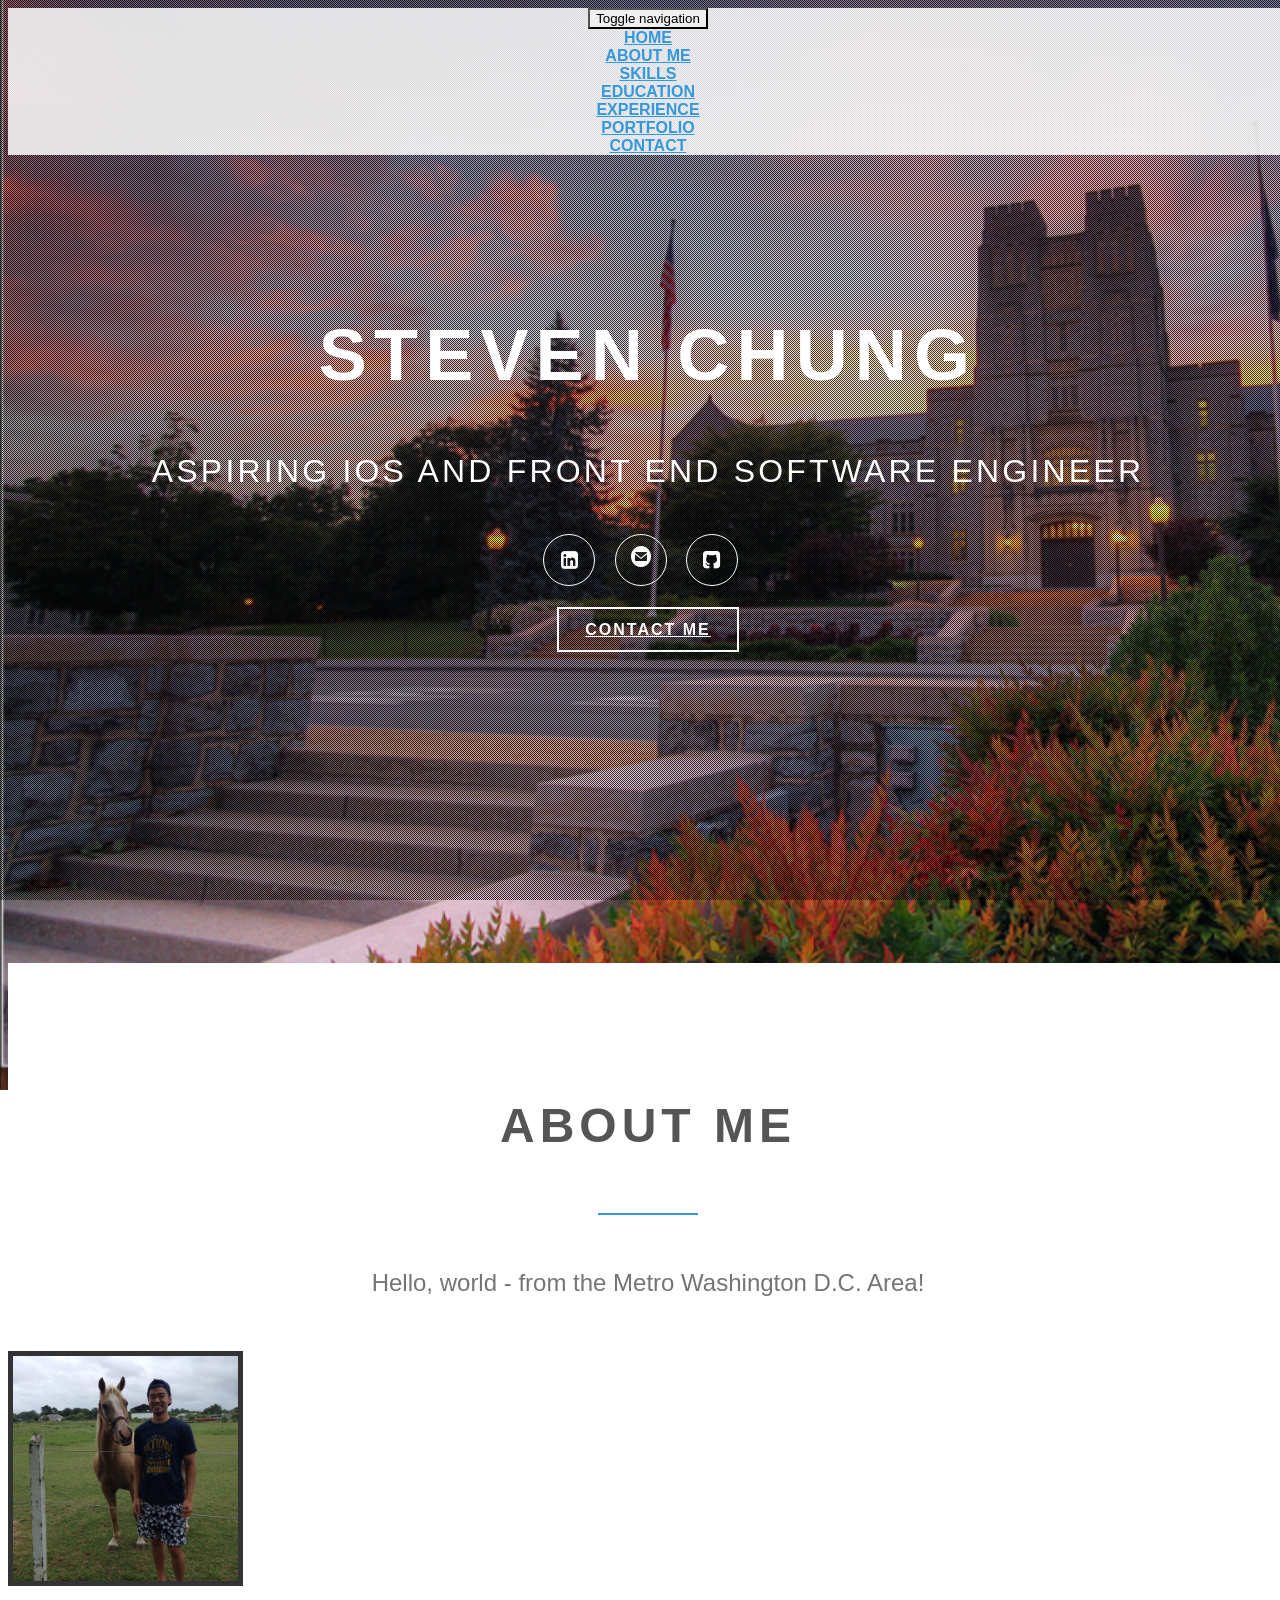
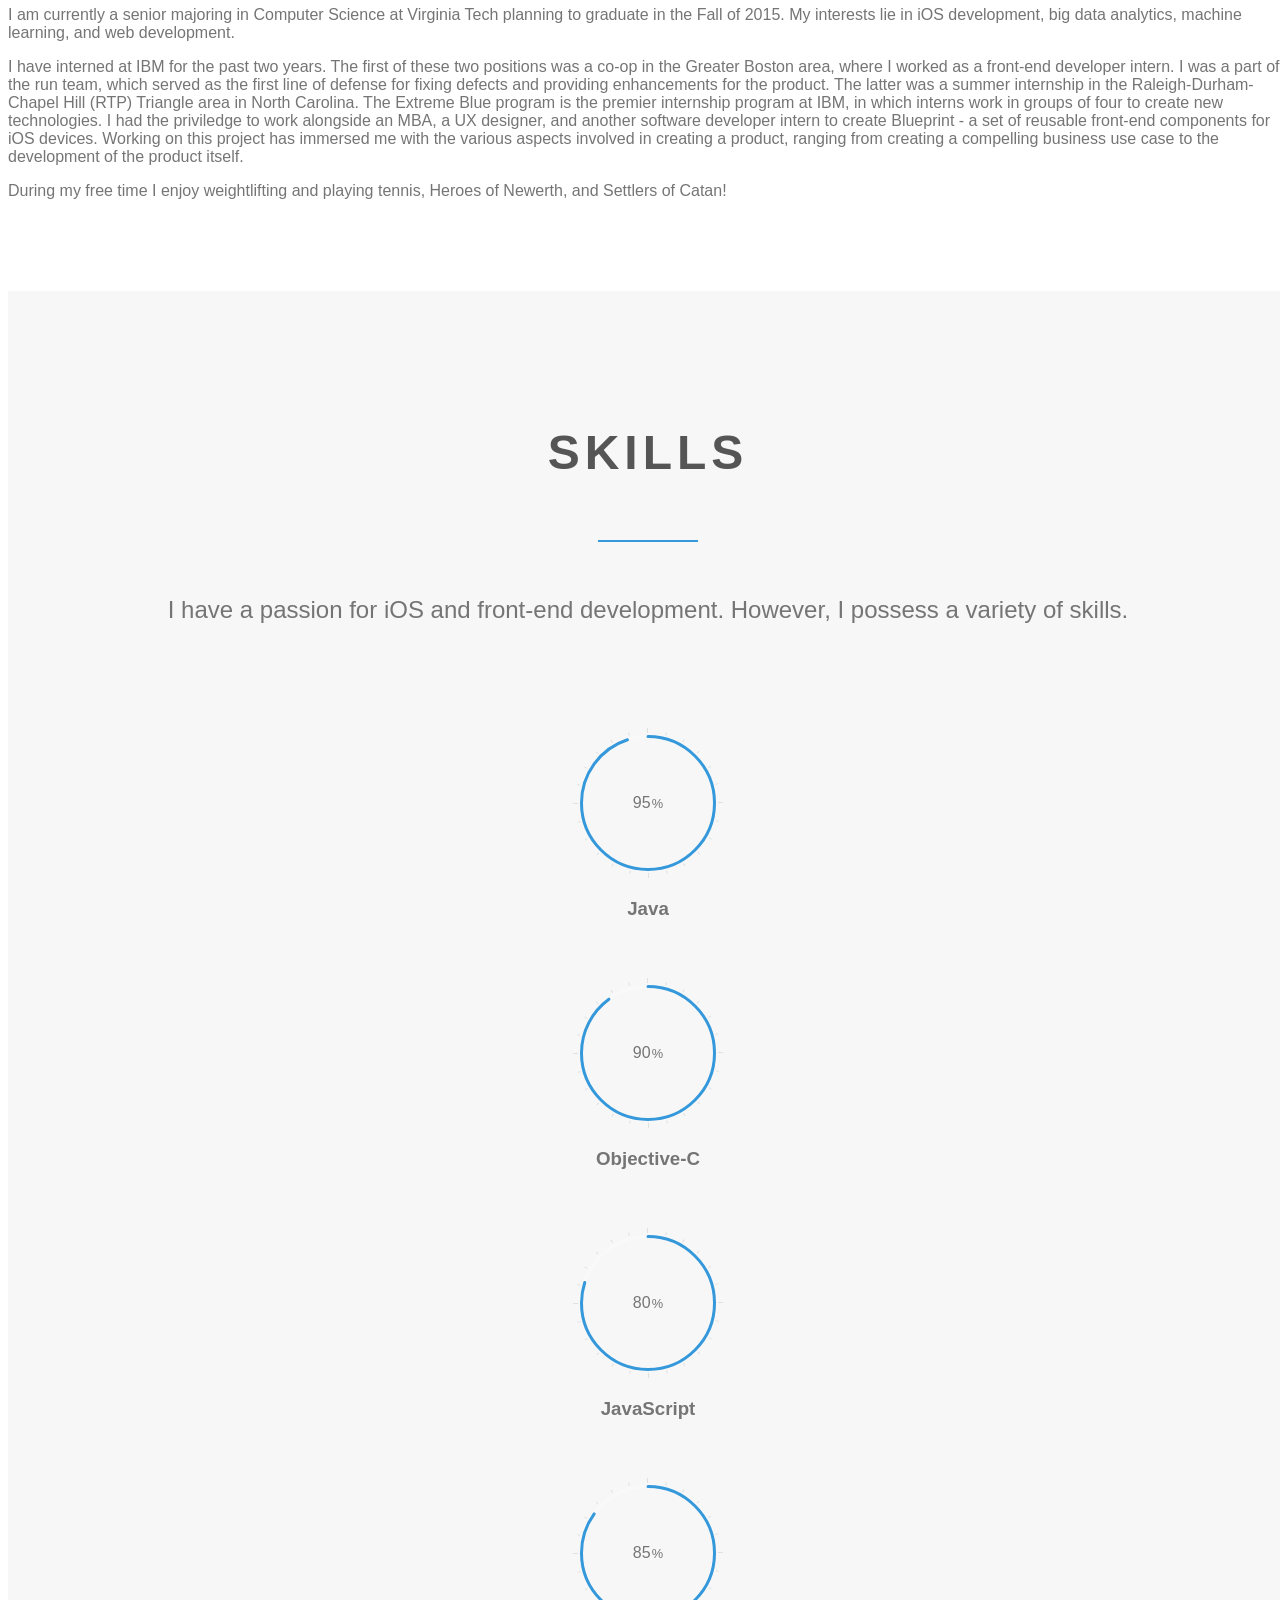
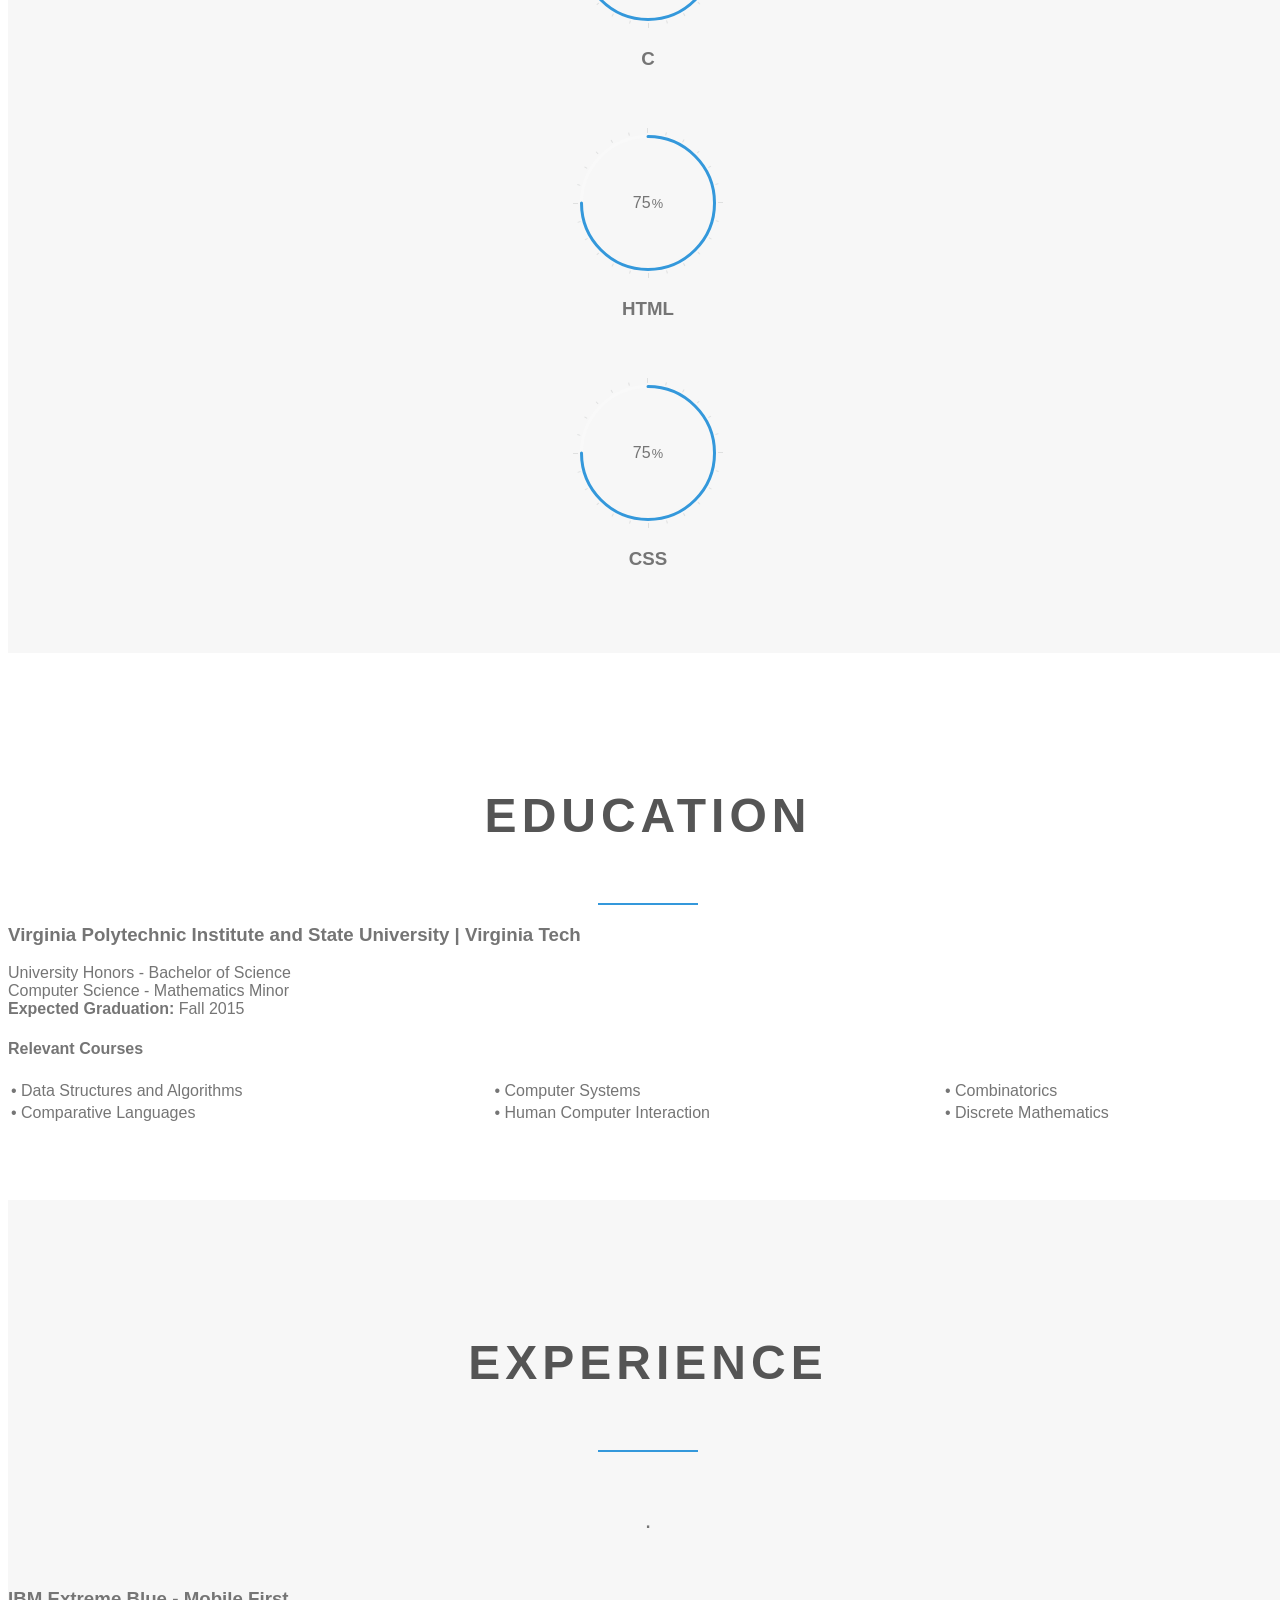
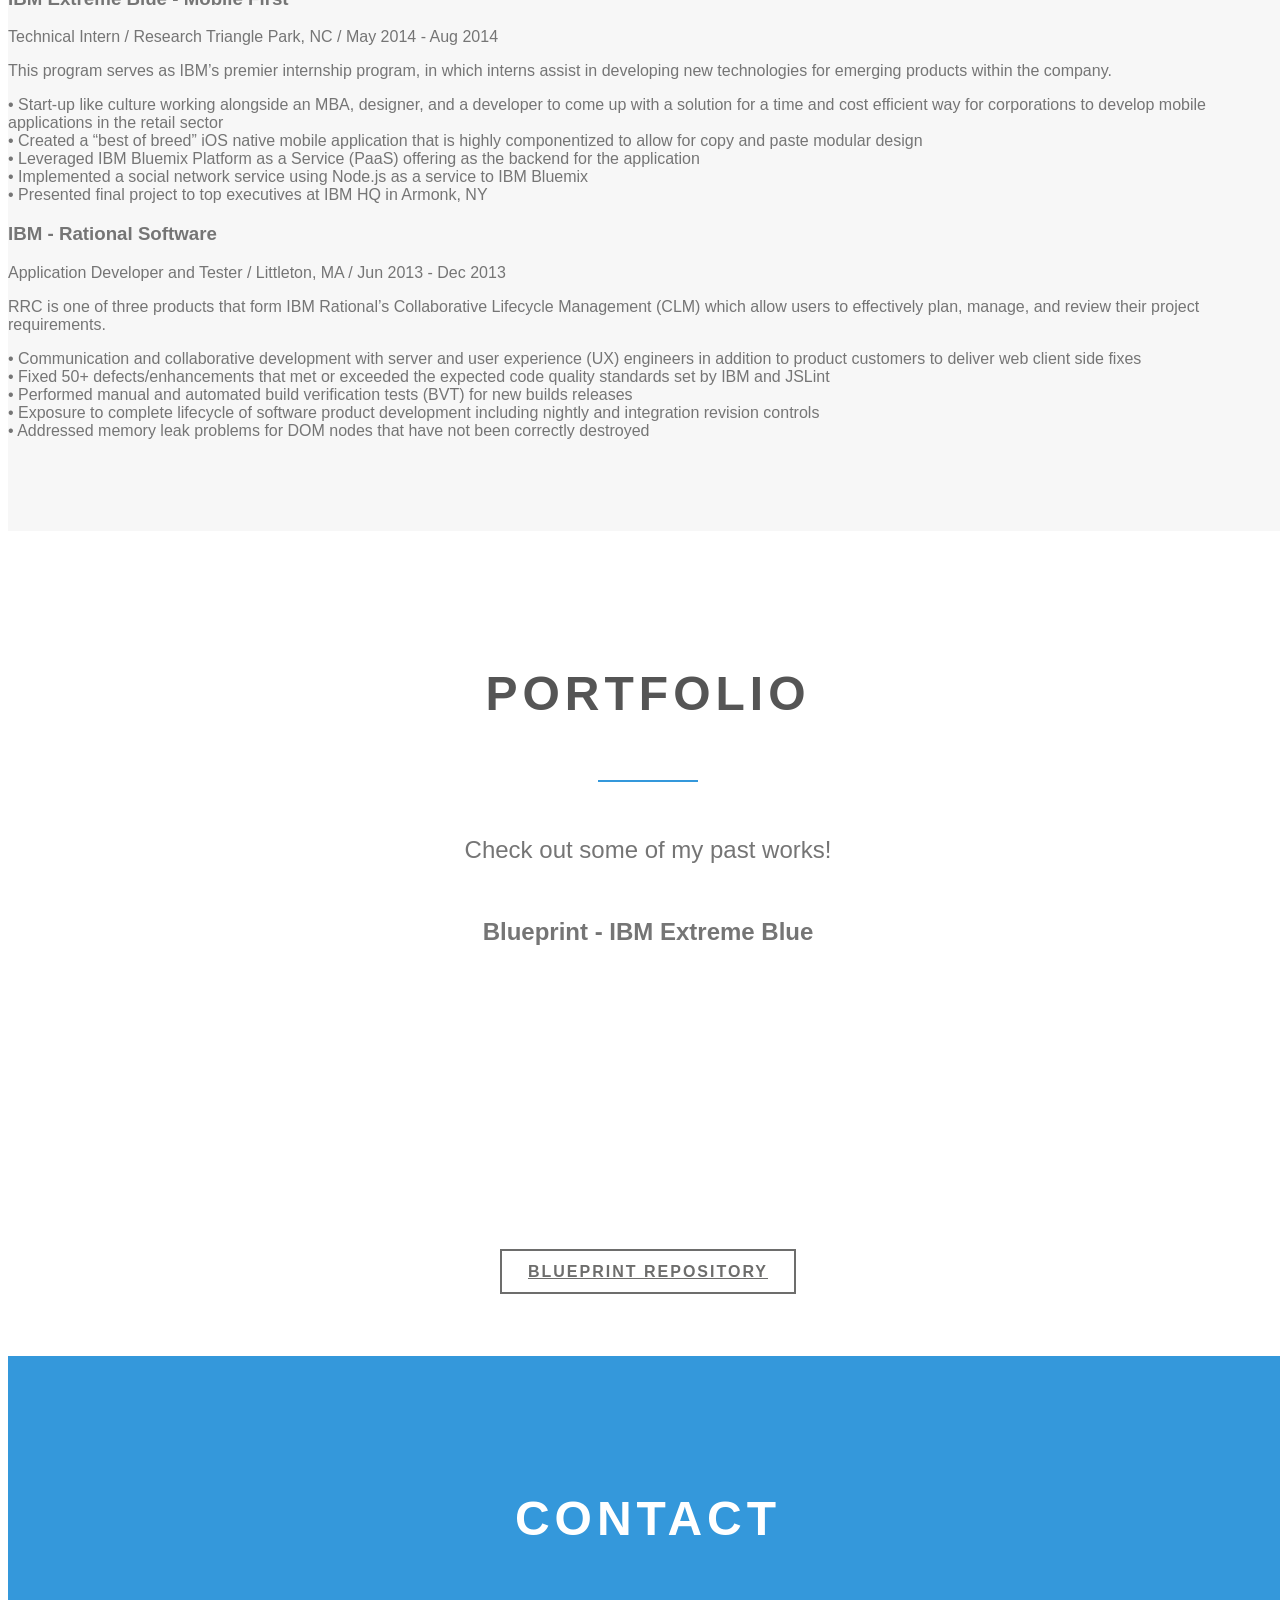
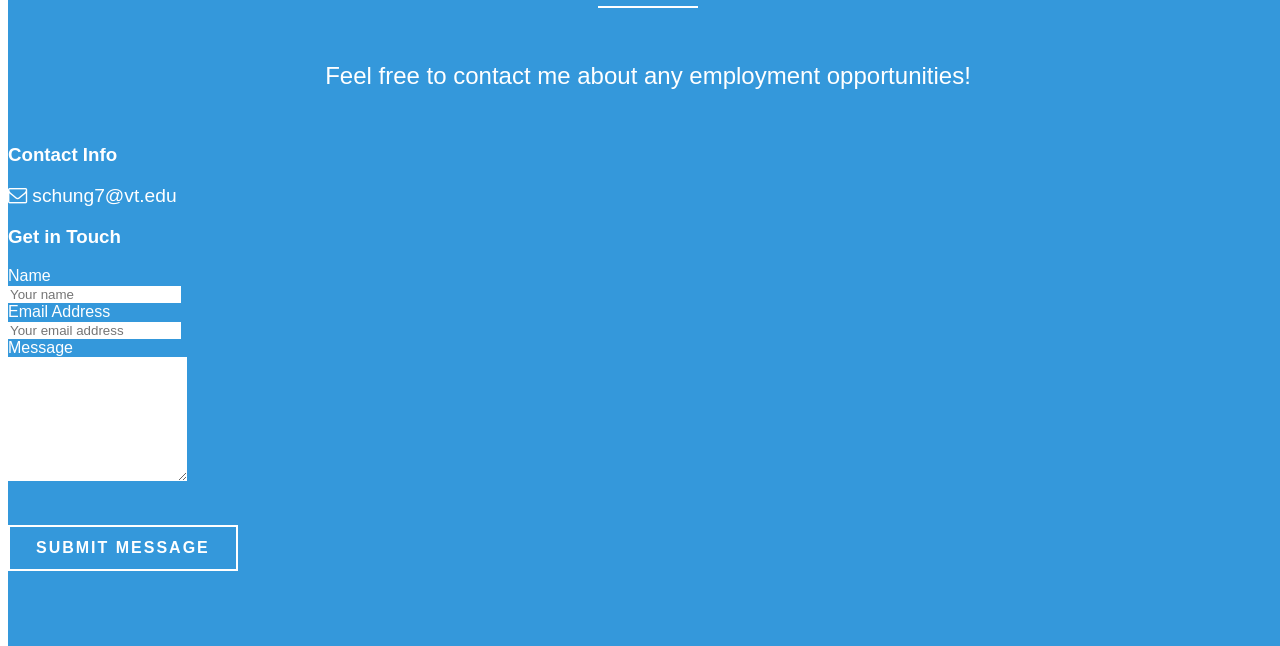
==== index.html @ e1a6abeb "file name update" ====
<!DOCTYPE html>
<!-- saved from url=(0057)http://authenticgoods.co/wrapbootstrap/themes/articulate/ -->
<html class=" js flexbox canvas canvastext webgl touch geolocation postmessage websqldatabase indexeddb hashchange history draganddrop websockets rgba hsla multiplebgs backgroundsize borderimage borderradius boxshadow textshadow opacity cssanimations csscolumns cssgradients cssreflections csstransforms csstransforms3d csstransitions fontface generatedcontent video audio localstorage sessionstorage webworkers applicationcache svg inlinesvg smil svgclippaths" style=""><!--<![endif]--><head><meta http-equiv="Content-Type" content="text/html; charset=UTF-8">
        <meta charset="utf-8">
        <meta http-equiv="X-UA-Compatible" content="IE=edge">
        <title>stevenChung++;</title>
        <meta name="description" content="">
        <meta name="viewport" content="width=device-width, initial-scale=1">
        <meta name="author" content="">
        <link rel="shortcut icon" href="./Articulate_files/pics/tabicon.ico">
        <!-- Place favicon.ico and apple-touch-icon.png in the root directory -->

        <!-- Bootstrap core CSS -->
        <link rel="stylesheet" href="./Articulate_files/css/bootstrap.min.css">
        <!-- Fonts from Font Awsome -->
        <link rel="stylesheet" href="./Articulate_files/css/font-awesome.min.css">
         <!-- Magnific popup -->
        <link rel="stylesheet" href="./Articulate_files/css/magnific-popup.css">
        <!-- Custom styles for this template -->
        <link rel="stylesheet" href="./Articulate_files/css/main.css">
        <link rel="stylesheet" href="./Articulate_files/css/ss-standard.css">
        <link rel="stylesheet" href="./Articulate_files/css/ss_social_circle.css">
        <!-- Color styles -->
        <link rel="stylesheet" href="./Articulate_files/css/blue.css">
        
         <!-- Feature detection -->
        <script async="" src="./Articulate_files/analytics.js"></script><script src="./Articulate_files/modernizr-2.6.2.min.js"></script>
        <!-- Fonts -->

        <!-- HTML5 shim and Respond.js IE8 support of HTML5 elements and media queries -->
        <!--[if lt IE 9]>
          <script src="js/plugins/html5shiv.js"></script>
          <script src="js/plugins/respond.min.js"></script>
        <![endif]-->
    </head>
    <body><img class="vegas-background" src="./Articulate_files/pics/04.jpg" style="position: fixed; left: 0px; top: -132.5px; width: 1920px; height: 1200px; bottom: auto; right: auto;"><div class="vegas-overlay" style="margin: 0px; padding: 0px; position: fixed; left: 0px; top: 0px; width: 100%; height: 100%; background-image: url(./Articulate_files/pics/16.png);"></div>
  <div id="undefined-sticky-wrapper" class="sticky-wrapper" style="height: 55px;"><div class="navbar navbar-default navbar-static-top" role="navigation">
      <div class="container">
        <div class="navbar-header">
          <button type="button" class="navbar-toggle collapsed" data-toggle="collapse" data-target=".navbar-collapse">
            <span class="sr-only">Toggle navigation</span>
            <span class="icon-bar"></span>
            <span class="icon-bar"></span>
            <span class="icon-bar"></span>
          </button>
        </div>
        <div class="navbar-collapse collapse">
          <ul class="nav navbar-nav" id="main-menu">
            <li><a href="#page-welcome">Home</a></li>
            <li><a href="#page-profile">About Me</a></li>
            <li><a href="#page-skills">Skills</a></li>
            <li><a href="#page-education">Education</a></li>
            <li><a href="#page-experience">Experience</a></li>
            <li><a href="#page-portfolio">Portfolio</a></li>
            <li><a href="#page-contact">Contact</a></li>
          </ul>
        </div><!--/.nav-collapse -->
      </div>
    </div></div>
    <!-- welcome begins -->
    <section id="page-welcome" class="page-welcome">
      <div>
          <ul class="slider-controls">
              <li><a id="vegas-next" class="next" href="#"></a></li>
              <li><a id="vegas-prev" class="prev" href="#"></a></li>
          </ul>
        </div>
        <div class="container">
            <div class="row">
                <header class="centered">
                    <h1>Steven Chung</h1>
                    <p>Aspiring iOS and Front End Software Engineer</p>
                </header>
                <div class="social-icons">
                        <a href="http://www.linkedin.com/pub/steven-chung/62/772/a71/" class="btn btn-round btn-clear btn-linkedin"><i class="fa fa-linkedin-square"></i></a>
                        <a href="mailto:schung7@vt.edu" class="btn btn-round btn-clear btn-google"><i class="fa ss-mail"></i></a>
                        <a href="https://github.com/schung7" class="btn btn-round btn-clear btn-linkedin"><i class="fa fa-github-square"></i></a>
                </div>
                <a href="#page-contact" class="btn btn-default hire-me">Contact Me</a>
            </div>
        </div>
    </section><!-- welcome ends -->
    <!-- profile begins -->
    <section id="page-profile" class="page-profile">
      <div class="container">
                <header class="section-header">
                    <h2 class="section-title">About Me</h2>
                    <div class="spacer"></div>
                    <p class="section-subtitle">Hello, world - from the Metro Washington D.C. Area!</p>
                </header>
            <div class="row">
              <div class="col-md-3">
                 <div class="profile"><img src="./Articulate_files/pics/profile.jpg" alt="profile"></div> 
              </div>
               <div class="col-md-9">
                <p>I am currently a senior majoring in Computer Science at Virginia Tech planning to graduate in the Fall of 2015. My interests lie in iOS development, big data analytics, machine learning, and web development. </p>
                <p>I have interned at IBM for the past two years. The first of these two positions was a co-op in the Greater Boston area, where I worked as a front-end developer intern. I was a part of the run team, which served as the first line of defense for fixing defects and providing enhancements for the product. The latter was a summer internship in the Raleigh-Durham-Chapel Hill (RTP) Triangle area in North Carolina. The Extreme Blue program is the premier internship program at IBM, in which interns work in groups of four to create new technologies. I had the priviledge to work alongside an MBA, a UX designer, and another software developer intern to create Blueprint - a set of reusable front-end components for iOS devices. Working on this project has immersed me with the various aspects involved in creating a product, ranging from creating a compelling business use case to the development of the product itself.</p>
                <p>During my free time I enjoy weightlifting and playing tennis, Heroes of Newerth, and Settlers of Catan!</p>
              </div>
            </div>
      </div> 
    </section><!-- profile ends -->
    <!-- skills begins -->
     <section id="page-skills" class="page-skills">
       <div class="container">
           
                 <header class="section-header">
                    <h2 class="section-title"><span>Skills</span></h2>
                      <div class="spacer"></div>
                    <p class="section-subtitle">I have a passion for iOS and front-end development. However, I possess a variety of skills. </p>
                </header>
            <div class="row">
              <div class="col-md-2">
               <span class="chart" data-percent="95">
                      <span class="percent"></span>
                      <h3>Java</h3>
               </span>
            </div>
               <div class="col-md-2 ">
               <span class="chart" data-percent="90">
                      <span class="percent"></span>
                      <h3>Objective-C</h3>
               </span>
            </div>
               <div class="col-md-2">
               <span class="chart" data-percent="80">
                      <span class="percent"></span>
                       <h3>JavaScript</h3>
               </span>
            </div>
               <div class="col-md-2">
               <span class="chart" data-percent="85">
                      <span class="percent"></span>
                      <h3>C</h3>
               </span>
            </div>
               <div class="col-md-2">
               <span class="chart" data-percent="75">
                      <span class="percent"></span>
                      <h3>HTML</h3>
               </span>
            </div>
               <div class="col-md-2">
               <span class="chart" data-percent="75">
                      <span class="percent"></span>
                       <h3>CSS</h3>
               </span>
            </div>
          </div>
        </div>
    </section><!-- skills ends -->
    <!-- education begins -->
     <section id="page-education" class="page-education">
       <div class="container">
                <header class="section-header">
                    <h2 class="section-title"><span>Education</span></h2>
                     <div class="spacer"></div>
                </header>
                  <article class="education">
                    <header>
                      <h3>Virginia Polytechnic Institute and State University | Virginia Tech</h3>
                      <p>University Honors - Bachelor of Science
                      <br>Computer Science - Mathematics Minor</br>
                      <strong>Expected Graduation:</strong> Fall 2015
                      </p>
                    </header>
                    <h4>Relevant Courses</h4>
                    


         <table style="width:100%">
          <tr>
            <ul>
              <td>•   Data Structures and Algorithms</td>
              <td>•   Computer Systems</td>
              <td>•   Combinatorics</td>
            </ul>
          </tr>
          <tr>
            <td>•   Comparative Languages</td>
            <td>•   Human Computer Interaction</td>
            <td>•   Discrete Mathematics</td>
          </tr>
        </table>



                  </article>
       </div>
    </section><!-- education ends -->
    <!-- experience begins -->
     <section id="page-experience" class="page-experience">
       <div class="container">
                <header class="section-header">
                    <h2 class="section-title"><span>Experience</span></h2>
                     <div class="spacer"></div>
                    <p class="section-subtitle">.</p>
                </header>
                <div class="row">
                 <div class="col-md-6">
                  <article class="experience">
                    <header>
                      <h3>IBM Extreme Blue - Mobile First</h3>
                      <p>Technical Intern / Research Triangle Park, NC / May 2014 - Aug 2014</p>
                    </header>
                      <p>This program serves as IBM’s premier internship program, in which interns assist in developing new technologies for emerging products within the company.</p>
                      <p>•   Start-up like culture working alongside an MBA, designer, and a developer to come up with a solution for a time and cost efficient way for corporations to develop mobile applications in the retail sector
                        <br>
                        •   Created a “best of breed” iOS native mobile application that is highly componentized to allow for copy and paste modular design<br>
                        •   Leveraged IBM Bluemix Platform as a Service (PaaS) offering as the backend for the application<br>
                        •   Implemented a social network service using Node.js as a service to IBM Bluemix<br>
                        •   Presented final project to top executives at IBM HQ in Armonk, NY</p>





                  </article>
                </div>
                  <div class="col-md-6">
                  <article class="experience">
                    <header>
                      <h3>IBM - Rational Software</h3>
                       <p>Application Developer and Tester / Littleton, MA / Jun 2013 - Dec 2013</p>
                    </header>
                      <p>RRC is one of three products that form IBM Rational’s Collaborative Lifecycle Management (CLM) which allow users to effectively plan, manage, and review their project requirements.</p>

                      <p>•   Communication and collaborative development with server and user experience (UX) engineers in addition to product customers to deliver web client side fixes<br>
                        •   Fixed 50+ defects/enhancements that met or exceeded the expected code quality standards set by IBM and JSLint<br>
                        •   Performed manual and automated build verification tests (BVT) for new builds releases <br>
                        •   Exposure to complete lifecycle of software product development including nightly and integration revision controls<br>
                        •   Addressed memory leak problems for DOM nodes that have not been correctly destroyed</p>
                  </article>
                </div>
            </div>
        </div>
    </section><!-- experience ends -->
    <!-- portfolio begins -->
     <section id="page-portfolio" class="page-portfolio">
          <div class="container">
            <div class="row">
                <header class="section-header">
                    <h2 class="section-title"><span>Portfolio</span></h2>
                      <div class="spacer"></div>
                    <p class="section-subtitle">Check out some of my past works!</p>
                </header>
           <!--
                <div id="grid-controls-wrapper">
                <ul class="nav nav-pills center-pills grid-controls">
                  <li class="active filter"><a href="javascript:void(0)" data-filter="*">All</a></li>
                  <li class="filter"><a href="javascript:void(0)" data-filter=".branding">Branding</a></li>   
                  <li class="filter"><a href="javascript:void(0)" data-filter=".design">Design</a></li>            
                  <li class="filter"><a href="javascript:void(0)" data-filter=".photography">Photography</a></li>
                  <li class="filter"><a href="javascript:void(0)" data-filter=".web">Website</a></li>
                </ul>
              </div>
            -->
            <center><h2>Blueprint - IBM Extreme Blue</h2></center>
                <div>
                   <center><embed width="524" height="293" 
                  src="http://www.youtube.com/v/ucspbZbNHFA"></embed></center>

                  <center><a href="https://hub.jazz.net/project/exblue/mbaas-assets/overview" class="btn btn-default repo">Blueprint Repository</a></center>

                  <!--
                  <ul id="grid" class="grid-wrapper isotope" style="position: relative; overflow: hidden; height: 570px;">
                      <li class="mix web isotope-item" style="transform: translate3d(40px, 0px, 0px);">
                       <a href="http://www.youtube.com/v/ucspbZbNHFA"><div class="overlay"><i class="fa fa-search"></i></div><img src="http://i.imgur.com/3NCIhV9.jpg" alt="">
                      </a> </li>
                  </ul>
                -->

<!-- End Embed code -->

</div>
                </div>
            </div>
        </div>
    </section><!-- portfolio ends -->
    <!-- contact begins -->
     <section id="page-contact" class="page-contact">
          <div class="container">
              <header class="section-header">
                  <h2 class="section-title"><span>Contact</span></h2>
                    <div class="spacer"></div>
                       <p class="section-subtitle">Feel free to contact me about any employment opportunities!</p>
              </header>
        <div class="row">
          <div class="col-sm-5 contact-info">
            <h3>Contact Info</h3>
            <p><i class="fa fa-envelope-o"></i> schung7@vt.edu</p>
          </div>
          <div class="col-sm-7">
          <h3>Get in Touch</h3>
              <form class="form-horizontal" id="contact-form" novalidate="novalidate">
        <div class="control-group">
            <label class="control-label" for="name">Name</label>
            <div class="controls">
                <input type="text" name="name" id="name" placeholder="Your name" class="form-control input-lg ">
            </div>
        </div>
        <div class="control-group">
            <label class="control-label" for="email">Email Address</label>
            <div class="controls">
                <input type="text" name="email" id="email" placeholder="Your email address" class="form-control input-lg">
            </div>
        </div>
        <div class="control-group">
            <label class="control-label" for="message">Message</label>
            <div class="controls">
                <textarea name="message" id="message" rows="8" class="form-control input-lg"></textarea>
            </div>
        </div>
        <div class="form-actions">
            <button type="submit" class="btn btn-default btn-lg btn-block">Submit Message</button>
        </div>
    </form><!-- End contact-form -->
          </div>
        </div><!-- End row -->

        </div>
    </section> <!-- contact ends -->


        <script src="./Articulate_files/jquery-1.10.2.min.js"></script>
        <script src="./Articulate_files/bootstrap.min.js"></script>
        <script src="./Articulate_files/jquery.scrollTo.js"></script>
        <script src="./Articulate_files/jquery.nav.js"></script>
        <script src="./Articulate_files/jquery.sticky.js"></script>
        <script src="./Articulate_files/jquery.easypiechart.min.js"></script>
        <script src="./Articulate_files/jquery.vegas.min.js"></script>
        <script src="./Articulate_files/jquery.isotope.min.js"></script>
        <script src="./Articulate_files/jquery.magnific-popup.min.js"></script>
        <script src="./Articulate_files/jquery.validate.js"></script>
        <script src="./Articulate_files/waypoints.min.js"></script>
        <script src="./Articulate_files/main.js"></script>

        
       <script>
        (function(i,s,o,g,r,a,m){i['GoogleAnalyticsObject']=r;i[r]=i[r]||function(){
        (i[r].q=i[r].q||[]).push(arguments)},i[r].l=1*new Date();a=s.createElement(o),
        m=s.getElementsByTagName(o)[0];a.async=1;a.src=g;m.parentNode.insertBefore(a,m)
        })(window,document,'script','//www.google-analytics.com/analytics.js','ga');
        ga('create', 'UA-54506321-1', 'auto');
        ga('send', 'pageview');
      </script>
    

</body></html>
---- Articulate_files/css/main.css ----
body,html{height:100%;width:100%;font-family:'Source Sans Pro',Helvetica,Arial,sans-serif;color:#757575}img{max-width:100%}a:link,a:visited{outline:0}a:active,a:hover{text-decoration:none}a img{border:0}h1,h2,h3,h4,h5,h6{font-family:Oxygen,sans-serif;font-weight:700}.navbar{width:100%}.navbar-default{background:rgba(255,255,255,.85);border:0;color:#777;text-transform:uppercase;display:inline-block;text-align:center;position:fixed}.navbar-nav{margin:0 auto;padding:0;list-style:none;display:inline-block;float:none;font-size:1em;font-weight:700}.navbar-default .navbar-nav>li>a:focus,.navbar-default .navbar-nav>li>a:hover{background-color:transparent}.navbar-default .navbar-nav>.active>a,.navbar-default .navbar-nav>.active>a:focus,.navbar-default .navbar-nav>.active>a:hover{background:0 0}#page-welcome{width:100%;height:100%;position:relative;overflow:hidden;text-align:center;-webkit-background-size:cover;-moz-background-size:cover;-o-background-size:cover;background-size:cover}#page-welcome header{color:#fff;padding-top:20%}#page-welcome header h1{margin:0;padding:0;font-size:4.5em;font-weight:700;letter-spacing:.1em;line-height:1em;text-transform:uppercase}#page-welcome header p{font-size:2em;display:inline-block;margin-bottom:5px;padding:0 8px;letter-spacing:.1em;line-height:3em;text-transform:uppercase}#page-profile{padding:75px 0;background:#fff}#page-profile .profile{border:5px solid #333;width:225px;height:225px;margin:0 20px 20px 0}#page-skills{padding:75px 0;background:#f7f7f7;text-align:center}#page-education{padding:75px 0;background:#fff}#page-experience{padding:75px 0;background:#f7f7f7}#page-portfolio{padding:75px 0;background:#fff}#page-contact{padding:75px 0}#page-contact .contact-info p{font-size:1.2em}#grid-controls-wrapper{text-align:center;float:none;width:100%}.center-pills{display:inline-block}#grid .mix{width:200px;height:150px;vertical-align:top;margin:20px 20px 20px 0;color:#fff;text-align:center;display:inline-block}#grid .mix .thumbnail{border:2px thin #F7F7F7;padding:0;border-radius:0}#grid .mix .overlay{width:200px;height:150px;position:absolute;opacity:0}#grid .mix .overlay:hover{opacity:.8}#grid .mix .overlay i{font-size:2em;opacity:1;color:#fff;padding-top:30%}.isotope-item{z-index:2}.isotope-hidden.isotope-item{pointer-events:none;z-index:1}.isotope,.isotope .isotope-item{-webkit-transition-duration:.8s;-moz-transition-duration:.8s;-ms-transition-duration:.8s;-o-transition-duration:.8s;transition-duration:.8s}.isotope{-webkit-transition-property:height,width;-moz-transition-property:height,width;-ms-transition-property:height,width;-o-transition-property:height,width;transition-property:height,width}.isotope .isotope-item{-webkit-transition-property:-webkit-transform,opacity;-moz-transition-property:-moz-transform,opacity;-ms-transition-property:-ms-transform,opacity;-o-transition-property:-o-transform,opacity;transition-property:transform,opacity}.isotope .isotope-item.no-transition,.isotope.no-transition,.isotope.no-transition .isotope-item{-webkit-transition-duration:0s;-moz-transition-duration:0s;-ms-transition-duration:0s;-o-transition-duration:0s;transition-duration:0s}.vegas-loading{border-radius:10px;background:#000;background:rgba(0,0,0,.7);background:url(../pics/loading.gif) no-repeat center center;height:32px;left:20px;position:fixed;top:20px;width:32px;z-index:0}.vegas-overlay{background:transparent url(./pics/16.png);opacity:.5;z-index:-1}.vegas-background{-ms-interpolation-mode:bicubic;image-rendering:optimizeQuality;max-width:none!important;z-index:-2}.vegas-background,.vegas-overlay{-webkit-user-select:none;-khtml-user-select:none;-moz-user-select:none;-ms-user-select:none;user-select:none}.slider-controls{opacity:0;padding:0;margin:0;-webkit-transition:all .4s ease-in-out;-moz-transition:all .4s ease-in-out;-o-transition:all .4s ease-in-out;transition:all .4s ease-in-out}.slider-controls li{list-style:none}#page-welcome:hover .slider-controls{opacity:1;-webkit-transition:all .4s ease-in-out;-moz-transition:all .4s ease-in-out;-o-transition:all .4s ease-in-out;transition:all .4s ease-in-out}.slider-controls li a{position:absolute;z-index:10;top:40%;width:60px;height:60px;cursor:pointer}.next{background:url(../pics/next.png);margin-right:70px;right:0;opacity:.3}.prev{background:url(../pics/prev.png);margin-left:70px;left:0;opacity:.3}.next:hover,.prev:hover{opacity:1}.section-header{text-align:center}.section-header p{font-size:1.5em}.section-title{font-size:3em;font-weight:700;letter-spacing:5px;text-align:center;color:#555;text-transform:uppercase;padding:20px 0}.spacer{width:100px;height:2px;margin:auto}.section-subtitle{text-align:center;padding:30px 0}.form-control{box-shadow:none;-webkit-box-shadow:none;border:0}.btn.btn-default{margin:40px auto 0;background:0 0;position:relative;color:#fff;font-size:1em;text-transform:uppercase;font-weight:600;text-align:center;padding:12px 26px;cursor:pointer;border:2px solid #4cddf3;border-radius:0;letter-spacing:2px;pointer-events:auto;border-color:#fff;-webkit-transition:all .1s ease-in-out;-moz-transition:all .1s ease-in-out;-o-transition:all .1s ease-in-out;transition:all .1s ease-in-out}.btn.btn-default:active,.btn.btn-default:hover{background:#fff;border-color:#fff;color:fff}
.btn.btn-default.repo{margin:40px auto 0;background:0 0;position:relative;color:#6D6D6C;font-size:1em;text-transform:uppercase;font-weight:600;text-align:center;padding:12px 26px;cursor:pointer;border:2px solid #4cddf3;border-radius:0;letter-spacing:2px;pointer-events:auto;border-color:#6D6D6C;-webkit-transition:all .1s ease-in-out;-moz-transition:all .1s ease-in-out;-o-transition:all .1s ease-in-out;transition:all .1s ease-in-out}.btn.btn-default.repo:active,.btn.btn-default.repo:hover{background:#6D6D6C;border-color:#6D6D6C;color:fff}
.input-lg,button,input{border-radius:0}.control-group.error input,.control-group.error select,.control-group.error textarea{border-color:#b94a48;-webkit-box-shadow:inset 0 1px 1px rgba(0,0,0,.075);-moz-box-shadow:inset 0 1px 1px rgba(0,0,0,.075);box-shadow:inset 0 1px 1px rgba(0,0,0,.075)}.control-group.error .checkbox,.control-group.error .radio,.control-group.error input,.control-group.error select,.control-group.error textarea{color:#b94a48}label.error{color:#fff;background:#b94a48;border:solid thin #fff;padding:3px 5px}label.valid{color:#fff;background:#5CB85C;border:solid thin #fff;padding:3px 5px}.chart{position:relative;display:inline-block;width:150px;height:150px;margin-top:50px;margin-bottom:50px;text-align:center}.chart canvas{position:absolute;top:0;left:0}.percent{display:inline-block;line-height:150px;z-index:2}.percent:after{content:'%';margin-left:.1em;font-size:.8em}.social-icons .btn{margin-right:15px}.social-icons{padding-top:10px;margin-bottom:35px}.social-icons .btn.btn-clear{border:1px solid #fff}.btn-round{border-radius:50%;width:50px;height:50px;display:inline-block;padding:0}.btn-round i{font-size:20px;top:15px;position:relative}.btn.btn-clear{border:1px solid #fff;color:#fff;background:0 0;background-color:none;font-weight:700;-webkit-transition-duration:.8s;-moz-transition-duration:.8s;-o-transition-duration:.8s;transition-duration:.8s;-webkit-transition-property:-webkit-transform;-moz-transition-property:-moz-transform;-o-transition-property:-o-transform;transition-property:transform}.btn.btn-clear.selected,.btn.btn-clear:hover{background:#fff;-webkit-transform:rotate(360deg);-moz-transform:rotate(360deg);-o-transform:rotate(360deg)}.btn-twitter:hover{color:#2BA9E0}.btn-facebook:hover{color:#204385}.btn-dribbble:hover{color:#D92C85}.btn-instagram:hover{color:#BAB1A8}.btn-linkedin:hover{color:#015786}.btn-pinterest:hover{color:#CA2128}.btn-google:hover{color:#D3492C}.left{float:left}.right{float:right}.text-center{text-align:center}.centered{margin-left:auto;margin-right:auto;float:none}@media(max-width:992px){#page-profile .profile{margin:0 auto 20px}}@media (max-width:479px){#page-welcome header h1{font-size:2em}#page-welcome header p{font-size:1em;line-height:3em}.section-title{font-size:1.5em}.section-header p{font-size:1.2em}#grid,#page-skills{text-align:center}#page-profile .profile{margin:0 auto 20px}};
---- Articulate_files/css/ss-standard.css ----
@charset "UTF-8";

/*
* Symbolset
* www.symbolset.com
* Copyright © 2012 Oak Studios LLC
*
* Upload this file to your web server
* and place this within your <head> tags.
* <link href="webfonts/ss-standard.css" rel="stylesheet" />
*/

@font-face {
  font-family: "SSStandard";
  src: url('ss-standard.eot');
  src: url('ss-standard.eot?#iefix') format('embedded-opentype'),
       url('ss-standard.woff') format('woff'),
       url('ss-standard.ttf')  format('truetype'),
       url('ss-standard.svg#SSStandard') format('svg');
  font-weight: normal;
  font-style: normal;
}

/* This triggers a redraw in IE to Fix IE8's :before content rendering. */
html:hover [class^="ss-"]{-ms-zoom: 1;}

.ss-icon, .ss-icon.ss-standard,
[class^="ss-"]:before, [class*=" ss-"]:before,
[class^="ss-"].ss-standard:before, [class*=" ss-"].ss-standard:before,
[class^="ss-"].right:after, [class*=" ss-"].right:after,
[class^="ss-"].ss-standard.right:after, [class*=" ss-"].ss-standard.right:after {
  font-family: "SSStandard";
  font-style: normal;
  font-weight: normal;
  text-decoration: none;
  text-rendering: optimizeLegibility;
  white-space: nowrap;
  /*-webkit-font-feature-settings: "liga"; Currently broken in Chrome >= v22. Falls back to text-rendering. Safari is unaffected. */
  -moz-font-feature-settings: "liga=1";
  -moz-font-feature-settings: "liga";
  -ms-font-feature-settings: "liga" 1;
  -o-font-feature-settings: "liga";
  font-feature-settings: "liga";
  -webkit-font-smoothing: antialiased;
}

[class^="ss-"].right:before,
[class*=" ss-"].right:before{display:none;content:'';}

.ss-cursor:before,.ss-cursor.right:after{content:''}.ss-crosshair:before,.ss-crosshair.right:after{content:'⌖'}.ss-search:before,.ss-search.right:after{content:'🔎'}.ss-zoomin:before,.ss-zoomin.right:after{content:''}.ss-zoomout:before,.ss-zoomout.right:after{content:''}.ss-view:before,.ss-view.right:after{content:'👀'}.ss-attach:before,.ss-attach.right:after{content:'📎'}.ss-link:before,.ss-link.right:after{content:'🔗'}.ss-move:before,.ss-move.right:after{content:''}.ss-write:before,.ss-write.right:after{content:'✎'}.ss-writingdisabled:before,.ss-writingdisabled.right:after{content:''}.ss-erase:before,.ss-erase.right:after{content:'✐'}.ss-compose:before,.ss-compose.right:after{content:'📝'}.ss-lock:before,.ss-lock.right:after{content:'🔒'}.ss-unlock:before,.ss-unlock.right:after{content:'🔓'}.ss-key:before,.ss-key.right:after{content:'🔑'}.ss-backspace:before,.ss-backspace.right:after{content:'⌫'}.ss-ban:before,.ss-ban.right:after{content:'🚫'}.ss-trash:before,.ss-trash.right:after{content:''}.ss-target:before,.ss-target.right:after{content:'◎'}.ss-tag:before,.ss-tag.right:after{content:''}.ss-bookmark:before,.ss-bookmark.right:after{content:'🔖'}.ss-flag:before,.ss-flag.right:after{content:'⚑'}.ss-like:before,.ss-like.right:after{content:'👍'}.ss-dislike:before,.ss-dislike.right:after{content:'👎'}.ss-heart:before,.ss-heart.right:after{content:'♥'}.ss-halfheart:before,.ss-halfheart.right:after{content:''}.ss-star:before,.ss-star.right:after{content:'⋆'}.ss-halfstar:before,.ss-halfstar.right:after{content:''}.ss-sample:before,.ss-sample.right:after{content:''}.ss-crop:before,.ss-crop.right:after{content:''}.ss-layers:before,.ss-layers.right:after{content:''}.ss-fill:before,.ss-fill.right:after{content:''}.ss-stroke:before,.ss-stroke.right:after{content:''}.ss-phone:before,.ss-phone.right:after{content:'📞'}.ss-phonedisabled:before,.ss-phonedisabled.right:after{content:''}.ss-rss:before,.ss-rss.right:after{content:''}.ss-facetime:before,.ss-facetime.right:after{content:''}.ss-reply:before,.ss-reply.right:after{content:'↩'}.ss-send:before,.ss-send.right:after{content:''}.ss-mail:before,.ss-mail.right:after{content:'✉'}.ss-inbox:before,.ss-inbox.right:after{content:'📥'}.ss-chat:before,.ss-chat.right:after{content:'💬'}.ss-ellipsischat:before,.ss-ellipsischat.right:after{content:''}.ss-ellipsis:before,.ss-ellipsis.right:after{content:'…'}.ss-user:before,.ss-user.right:after{content:'👤'}.ss-femaleuser:before,.ss-femaleuser.right:after{content:'👧'}.ss-users:before,.ss-users.right:after{content:'👥'}.ss-cart:before,.ss-cart.right:after{content:''}.ss-creditcard:before,.ss-creditcard.right:after{content:'💳'}.ss-dollarsign:before,.ss-dollarsign.right:after{content:'💲'}.ss-barchart:before,.ss-barchart.right:after{content:'📊'}.ss-piechart:before,.ss-piechart.right:after{content:''}.ss-box:before,.ss-box.right:after{content:'📦'}.ss-home:before,.ss-home.right:after{content:'⌂'}.ss-buildings:before,.ss-buildings.right:after{content:'🏢'}.ss-warehouse:before,.ss-warehouse.right:after{content:''}.ss-globe:before,.ss-globe.right:after{content:'🌎'}.ss-navigate:before,.ss-navigate.right:after{content:''}.ss-compass:before,.ss-compass.right:after{content:''}.ss-signpost:before,.ss-signpost.right:after{content:''}.ss-map:before,.ss-map.right:after{content:''}.ss-location:before,.ss-location.right:after{content:''}.ss-pin:before,.ss-pin.right:after{content:'📍'}.ss-database:before,.ss-database.right:after{content:''}.ss-hdd:before,.ss-hdd.right:after{content:''}.ss-music:before,.ss-music.right:after{content:'♫'}.ss-mic:before,.ss-mic.right:after{content:'🎤'}.ss-volume:before,.ss-volume.right:after{content:'🔈'}.ss-lowvolume:before,.ss-lowvolume.right:after{content:'🔉'}.ss-highvolume:before,.ss-highvolume.right:after{content:'🔊'}.ss-airplay:before,.ss-airplay.right:after{content:''}.ss-camera:before,.ss-camera.right:after{content:'📷'}.ss-picture:before,.ss-picture.right:after{content:'🌄'}.ss-video:before,.ss-video.right:after{content:'📹'}.ss-play:before,.ss-play.right:after{content:'▶'}.ss-pause:before,.ss-pause.right:after{content:''}.ss-stop:before,.ss-stop.right:after{content:'■'}.ss-record:before,.ss-record.right:after{content:'●'}.ss-rewind:before,.ss-rewind.right:after{content:'⏪'}.ss-fastforward:before,.ss-fastforward.right:after{content:'⏩'}.ss-skipback:before,.ss-skipback.right:after{content:'⏮'}.ss-skipforward:before,.ss-skipforward.right:after{content:'⏭'}.ss-eject:before,.ss-eject.right:after{content:'⏏'}.ss-repeat:before,.ss-repeat.right:after{content:'🔁'}.ss-replay:before,.ss-replay.right:after{content:'↺'}.ss-shuffle:before,.ss-shuffle.right:after{content:'🔀'}.ss-book:before,.ss-book.right:after{content:'📕'}.ss-openbook:before,.ss-openbook.right:after{content:'📖'}.ss-notebook:before,.ss-notebook.right:after{content:'📓'}.ss-newspaper:before,.ss-newspaper.right:after{content:'📰'}.ss-grid:before,.ss-grid.right:after{content:''}.ss-rows:before,.ss-rows.right:after{content:''}.ss-columns:before,.ss-columns.right:after{content:''}.ss-thumbnails:before,.ss-thumbnails.right:after{content:''}.ss-filter:before,.ss-filter.right:after{content:''}.ss-desktop:before,.ss-desktop.right:after{content:'💻'}.ss-laptop:before,.ss-laptop.right:after{content:''}.ss-tablet:before,.ss-tablet.right:after{content:''}.ss-cell:before,.ss-cell.right:after{content:'📱'}.ss-battery:before,.ss-battery.right:after{content:'🔋'}.ss-highbattery:before,.ss-highbattery.right:after{content:''}.ss-mediumbattery:before,.ss-mediumbattery.right:after{content:''}.ss-lowbattery:before,.ss-lowbattery.right:after{content:''}.ss-emptybattery:before,.ss-emptybattery.right:after{content:''}.ss-lightbulb:before,.ss-lightbulb.right:after{content:'💡'}.ss-downloadcloud:before,.ss-downloadcloud.right:after{content:''}.ss-download:before,.ss-download.right:after{content:''}.ss-uploadcloud:before,.ss-uploadcloud.right:after{content:''}.ss-upload:before,.ss-upload.right:after{content:''}.ss-fork:before,.ss-fork.right:after{content:''}.ss-merge:before,.ss-merge.right:after{content:''}.ss-transfer:before,.ss-transfer.right:after{content:'⇆'}.ss-refresh:before,.ss-refresh.right:after{content:'↻'}.ss-sync:before,.ss-sync.right:after{content:''}.ss-loading:before,.ss-loading.right:after{content:''}.ss-wifi:before,.ss-wifi.right:after{content:''}.ss-connection:before,.ss-connection.right:after{content:''}.ss-file:before,.ss-file.right:after{content:'📄'}.ss-folder:before,.ss-folder.right:after{content:'📁'}.ss-quote:before,.ss-quote.right:after{content:'“'}.ss-text:before,.ss-text.right:after{content:''}.ss-font:before,.ss-font.right:after{content:''}.ss-print:before,.ss-print.right:after{content:'⎙'}.ss-fax:before,.ss-fax.right:after{content:'📠'}.ss-list:before,.ss-list.right:after{content:''}.ss-layout:before,.ss-layout.right:after{content:''}.ss-action:before,.ss-action.right:after{content:''}.ss-redirect:before,.ss-redirect.right:after{content:'↪'}.ss-expand:before,.ss-expand.right:after{content:'⤢'}.ss-contract:before,.ss-contract.right:after{content:''}.ss-help:before,.ss-help.right:after{content:'❓'}.ss-info:before,.ss-info.right:after{content:'ℹ'}.ss-alert:before,.ss-alert.right:after{content:'⚠'}.ss-caution:before,.ss-caution.right:after{content:'⛔'}.ss-logout:before,.ss-logout.right:after{content:''}.ss-plus:before,.ss-plus.right:after{content:'+'}.ss-hyphen:before,.ss-hyphen.right:after{content:'-'}.ss-check:before,.ss-check.right:after{content:'✓'}.ss-delete:before,.ss-delete.right:after{content:'␡'}.ss-settings:before,.ss-settings.right:after{content:'⚙'}.ss-dashboard:before,.ss-dashboard.right:after{content:''}.ss-notifications:before,.ss-notifications.right:after{content:'🔔'}.ss-notificationsdisabled:before,.ss-notificationsdisabled.right:after{content:'🔕'}.ss-clock:before,.ss-clock.right:after{content:'⏲'}.ss-stopwatch:before,.ss-stopwatch.right:after{content:'⏱'}.ss-calendar:before,.ss-calendar.right:after{content:'📅'}.ss-addcalendar:before,.ss-addcalendar.right:after{content:''}.ss-removecalendar:before,.ss-removecalendar.right:after{content:''}.ss-checkcalendar:before,.ss-checkcalendar.right:after{content:''}.ss-deletecalendar:before,.ss-deletecalendar.right:after{content:''}.ss-briefcase:before,.ss-briefcase.right:after{content:'💼'}.ss-cloud:before,.ss-cloud.right:after{content:'☁'}.ss-droplet:before,.ss-droplet.right:after{content:'💧'}.ss-flask:before,.ss-flask.right:after{content:''}.ss-up:before,.ss-up.right:after{content:'⬆'}.ss-upright:before,.ss-upright.right:after{content:'⬈'}.ss-right:before,.ss-right.right:after{content:'➡'}.ss-downright:before,.ss-downright.right:after{content:'⬊'}.ss-down:before,.ss-down.right:after{content:'⬇'}.ss-downleft:before,.ss-downleft.right:after{content:'⬋'}.ss-left:before,.ss-left.right:after{content:'⬅'}.ss-upleft:before,.ss-upleft.right:after{content:'⬉'}.ss-navigateup:before,.ss-navigateup.right:after{content:''}.ss-navigateright:before,.ss-navigateright.right:after{content:'▻'}.ss-navigatedown:before,.ss-navigatedown.right:after{content:''}.ss-navigateleft:before,.ss-navigateleft.right:after{content:'◅'}.ss-directup:before,.ss-directup.right:after{content:'▴'}.ss-directright:before,.ss-directright.right:after{content:'▹'}.ss-dropdown:before,.ss-dropdown.right:after{content:'▾'}.ss-directleft:before,.ss-directleft.right:after{content:'◃'}.ss-retweet:before,.ss-retweet.right:after{content:''}

/* Legacy classes */
.ss-volumelow:before,.ss-volumelow.right:after{content:'🔉'}.ss-volumehigh:before,.ss-volumehigh.right:after{content:'🔊'}.ss-batteryhigh:before,.ss-batteryhigh.right:after{content:''}.ss-batterymedium:before,.ss-batterymedium.right:after{content:''}.ss-batterylow:before,.ss-batterylow.right:after{content:''}.ss-batteryempty:before,.ss-batteryempty.right:after{content:''}.ss-clouddownload:before,.ss-clouddownload.right:after{content:''}.ss-cloudupload:before,.ss-cloudupload.right:after{content:''}.ss-calendaradd:before,.ss-calendaradd.right:after{content:''}.ss-calendarremove:before,.ss-calendarremove.right:after{content:''}.ss-calendarcheck:before,.ss-calendarcheck.right:after{content:''}.ss-calendardelete:before,.ss-calendardelete.right:after{content:''}
---- Articulate_files/css/ss_social_circle.css ----
@charset "UTF-8";

/*
* Symbolset
* www.symbolset.com
* Copyright © 2013 Oak Studios LLC
*
* Upload this file to your web server
* and place this within your <head> tags.
* <link href="webfonts/ss-social-circle.css" rel="stylesheet" />
*/

@font-face {
  font-family: "SSSocialCircle";
  src: url('ss-social-circle.eot');
  src: url('ss-social-circle.eot?#iefix') format('embedded-opentype'),
       url('ss-social-circle.woff') format('woff'),
       url('ss-social-circle.ttf')  format('truetype'),
       url('ss-social-circle.svg#SSSocialCircle') format('svg');
  font-weight: normal;
  font-style: normal;
}

/* This triggers a redraw in IE to Fix IE8's :before content rendering. */
html:hover [class^="ss-"]{-ms-zoom: 1;}

.ss-icon, .ss-icon.ss-social-circle,
[class^="ss-"]:before, [class*=" ss-"]:before,
[class^="ss-"].ss-social-circle:before, [class*=" ss-"].ss-social-circle:before,
[class^="ss-"].right:after, [class*=" ss-"].right:after,
[class^="ss-"].ss-social-circle.right:after, [class*=" ss-"].ss-social-circle.right:after {
  font-family: "SSSocialCircle";
  font-style: normal;
  font-weight: normal;
  text-decoration: none;
  text-rendering: optimizeLegibility;
  white-space: nowrap;
  /*-webkit-font-feature-settings: "liga"; Currently broken in Chrome >= v22. Falls back to text-rendering. Safari is unaffected. */
  -moz-font-feature-settings: "liga=1";
  -moz-font-feature-settings: "liga";
  -ms-font-feature-settings: "liga" 1;
  -o-font-feature-settings: "liga";
  font-feature-settings: "liga";
  -webkit-font-smoothing: antialiased;
}

[class^="ss-"].right:before,
[class*=" ss-"].right:before{display:none;content:'';}

.ss-facebook:before,.ss-facebook.right:after{content:''}.ss-twitter:before,.ss-twitter.right:after{content:''}.ss-linkedin:before,.ss-linkedin.right:after{content:''}.ss-googleplus:before,.ss-googleplus.right:after{content:''}.ss-appdotnet:before,.ss-appdotnet.right:after{content:''}.ss-zerply:before,.ss-zerply.right:after{content:''}.ss-reddit:before,.ss-reddit.right:after{content:''}.ss-steam:before,.ss-steam.right:after{content:''}.ss-tumblr:before,.ss-tumblr.right:after{content:''}.ss-wordpress:before,.ss-wordpress.right:after{content:''}.ss-blogger:before,.ss-blogger.right:after{content:''}.ss-posterous:before,.ss-posterous.right:after{content:''}.ss-quora:before,.ss-quora.right:after{content:''}.ss-youtube:before,.ss-youtube.right:after{content:''}.ss-vimeo:before,.ss-vimeo.right:after{content:''}.ss-vine:before,.ss-vine.right:after{content:''}.ss-letterboxd:before,.ss-letterboxd.right:after{content:''}.ss-flickr:before,.ss-flickr.right:after{content:''}.ss-instagram:before,.ss-instagram.right:after{content:''}.ss-500px:before,.ss-500px.right:after{content:''}.ss-etsy:before,.ss-etsy.right:after{content:''}.ss-pinterest:before,.ss-pinterest.right:after{content:''}.ss-svpply:before,.ss-svpply.right:after{content:''}.ss-readmill:before,.ss-readmill.right:after{content:''}.ss-dropbox:before,.ss-dropbox.right:after{content:''}.ss-pinboard:before,.ss-pinboard.right:after{content:''}.ss-delicious:before,.ss-delicious.right:after{content:''}.ss-dribbble:before,.ss-dribbble.right:after{content:''}.ss-behance:before,.ss-behance.right:after{content:''}.ss-github:before,.ss-github.right:after{content:''}.ss-octocat:before,.ss-octocat.right:after{content:''}.ss-stackoverflow:before,.ss-stackoverflow.right:after{content:''}.ss-paypal:before,.ss-paypal.right:after{content:''}.ss-kickstarter:before,.ss-kickstarter.right:after{content:''}.ss-foursquare:before,.ss-foursquare.right:after{content:''}.ss-yelp:before,.ss-yelp.right:after{content:''}.ss-skype:before,.ss-skype.right:after{content:''}.ss-rdio:before,.ss-rdio.right:after{content:''}.ss-spotify:before,.ss-spotify.right:after{content:''}.ss-lastfm:before,.ss-lastfm.right:after{content:''}.ss-soundcloud:before,.ss-soundcloud.right:after{content:''}.ss-link:before,.ss-link.right:after{content:'🔗'}.ss-phone:before,.ss-phone.right:after{content:'📞'}.ss-mail:before,.ss-mail.right:after{content:'✉'}.ss-like:before,.ss-like.right:after{content:'👍'}.ss-rss:before,.ss-rss.right:after{content:''}.ss-share:before,.ss-share.right:after{content:''}.ss-apple:before,.ss-apple.right:after{content:''}.ss-microsoft:before,.ss-microsoft.right:after{content:''}.ss-windows:before,.ss-windows.right:after{content:''}.ss-android:before,.ss-android.right:after{content:''}.ss-blackberry:before,.ss-blackberry.right:after{content:''}

/* Legacy */
.ss-fivehundredpx:before,.ss-fivehundredpx.right:after{content:''}
---- Articulate_files/css/blue.css ----
/* Blue - #3498db */


a:link,a:visited,.navbar-default .navbar-nav>li>a:hover, 
.navbar-default .navbar-nav>li>a:focus,a:hover,a:active,.navbar-default .navbar-nav>.active>a, 
.navbar-default .navbar-nav>.active>a:hover, 
.navbar-default .navbar-nav>.active>a:focus{
	color:#3498db;
}

.spacer,.nav-pills>li.active>a, .nav-pills>li.active>a:hover, .nav-pills>li.active>a:focus,#grid .mix .overlay {

background: #3498db;
}

#page-contact{
	background: #3498db;
	color:#fff;
}

#page-contact .spacer{
	background: #fff;
}

#page-contact .section-title{
	color:#fff;
}

.btn.btn-default:hover,
.btn.btn-default:active{
    color:#3498db;
}
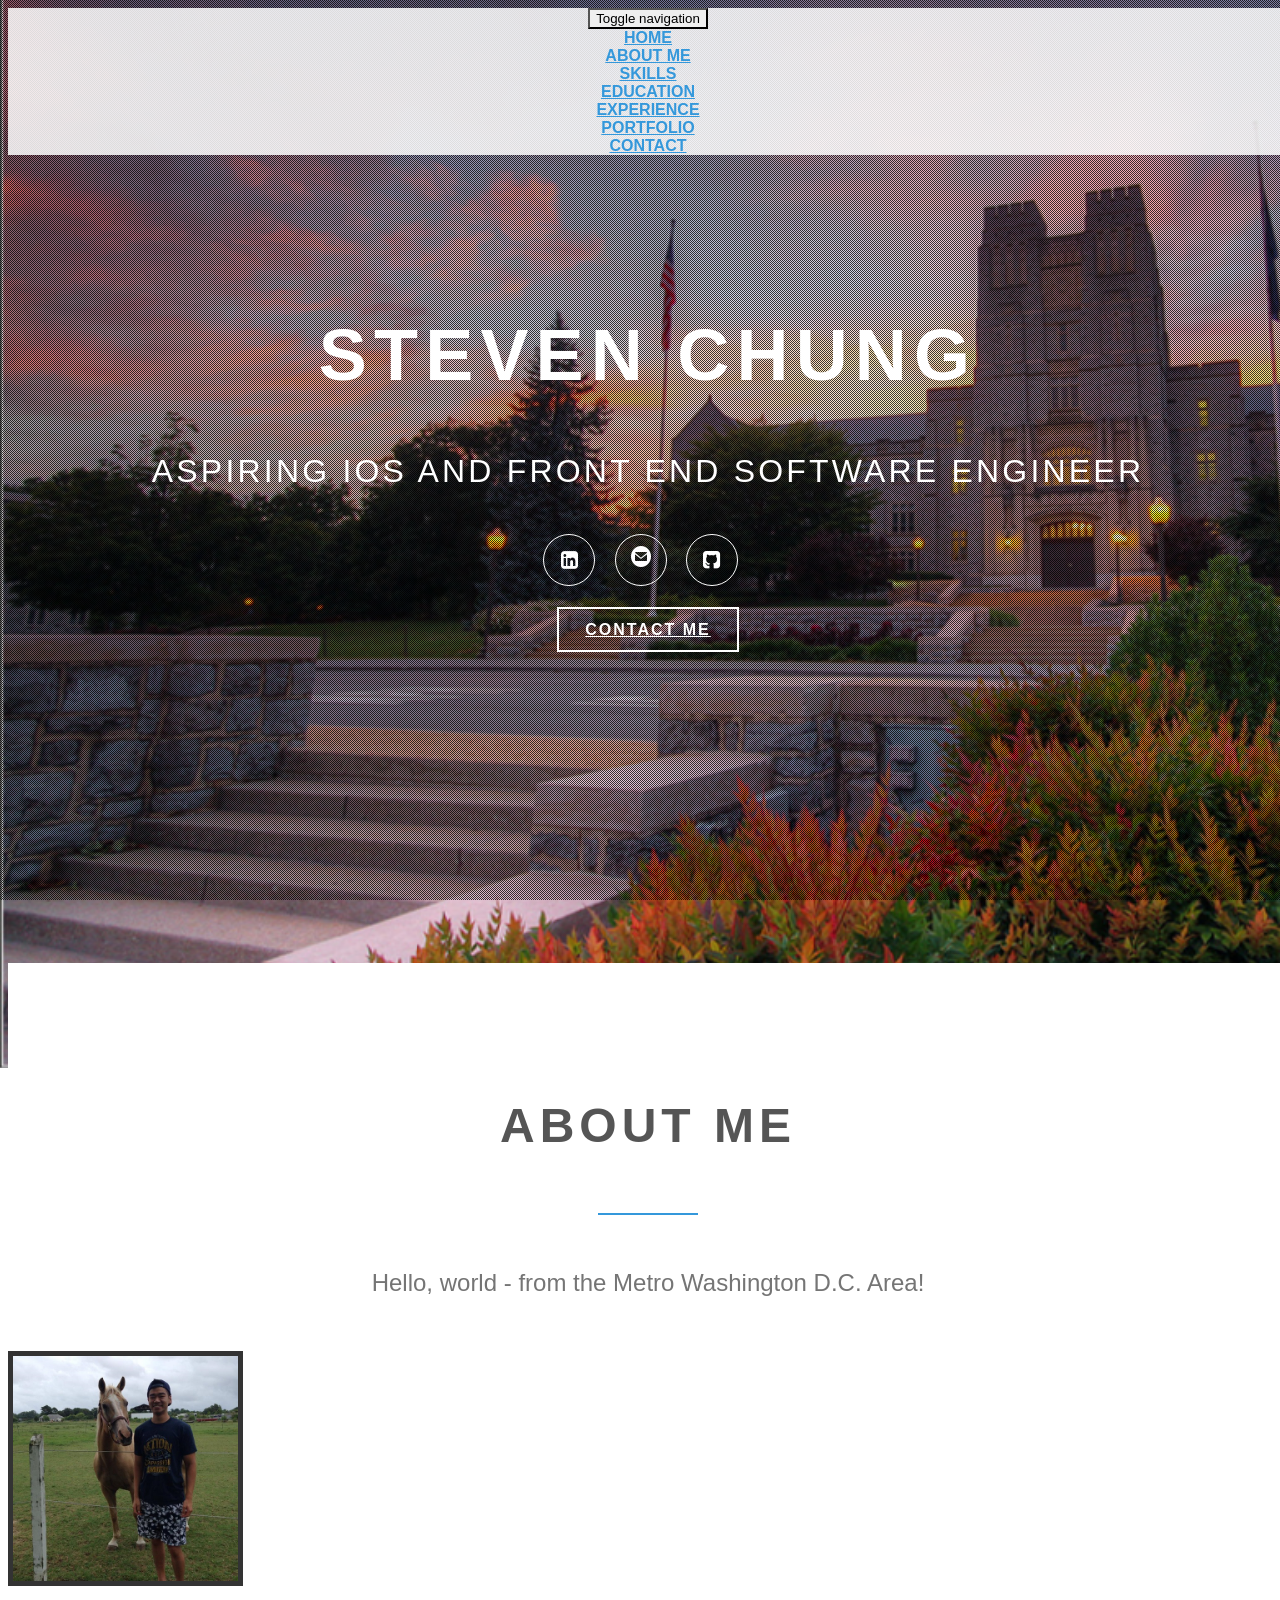
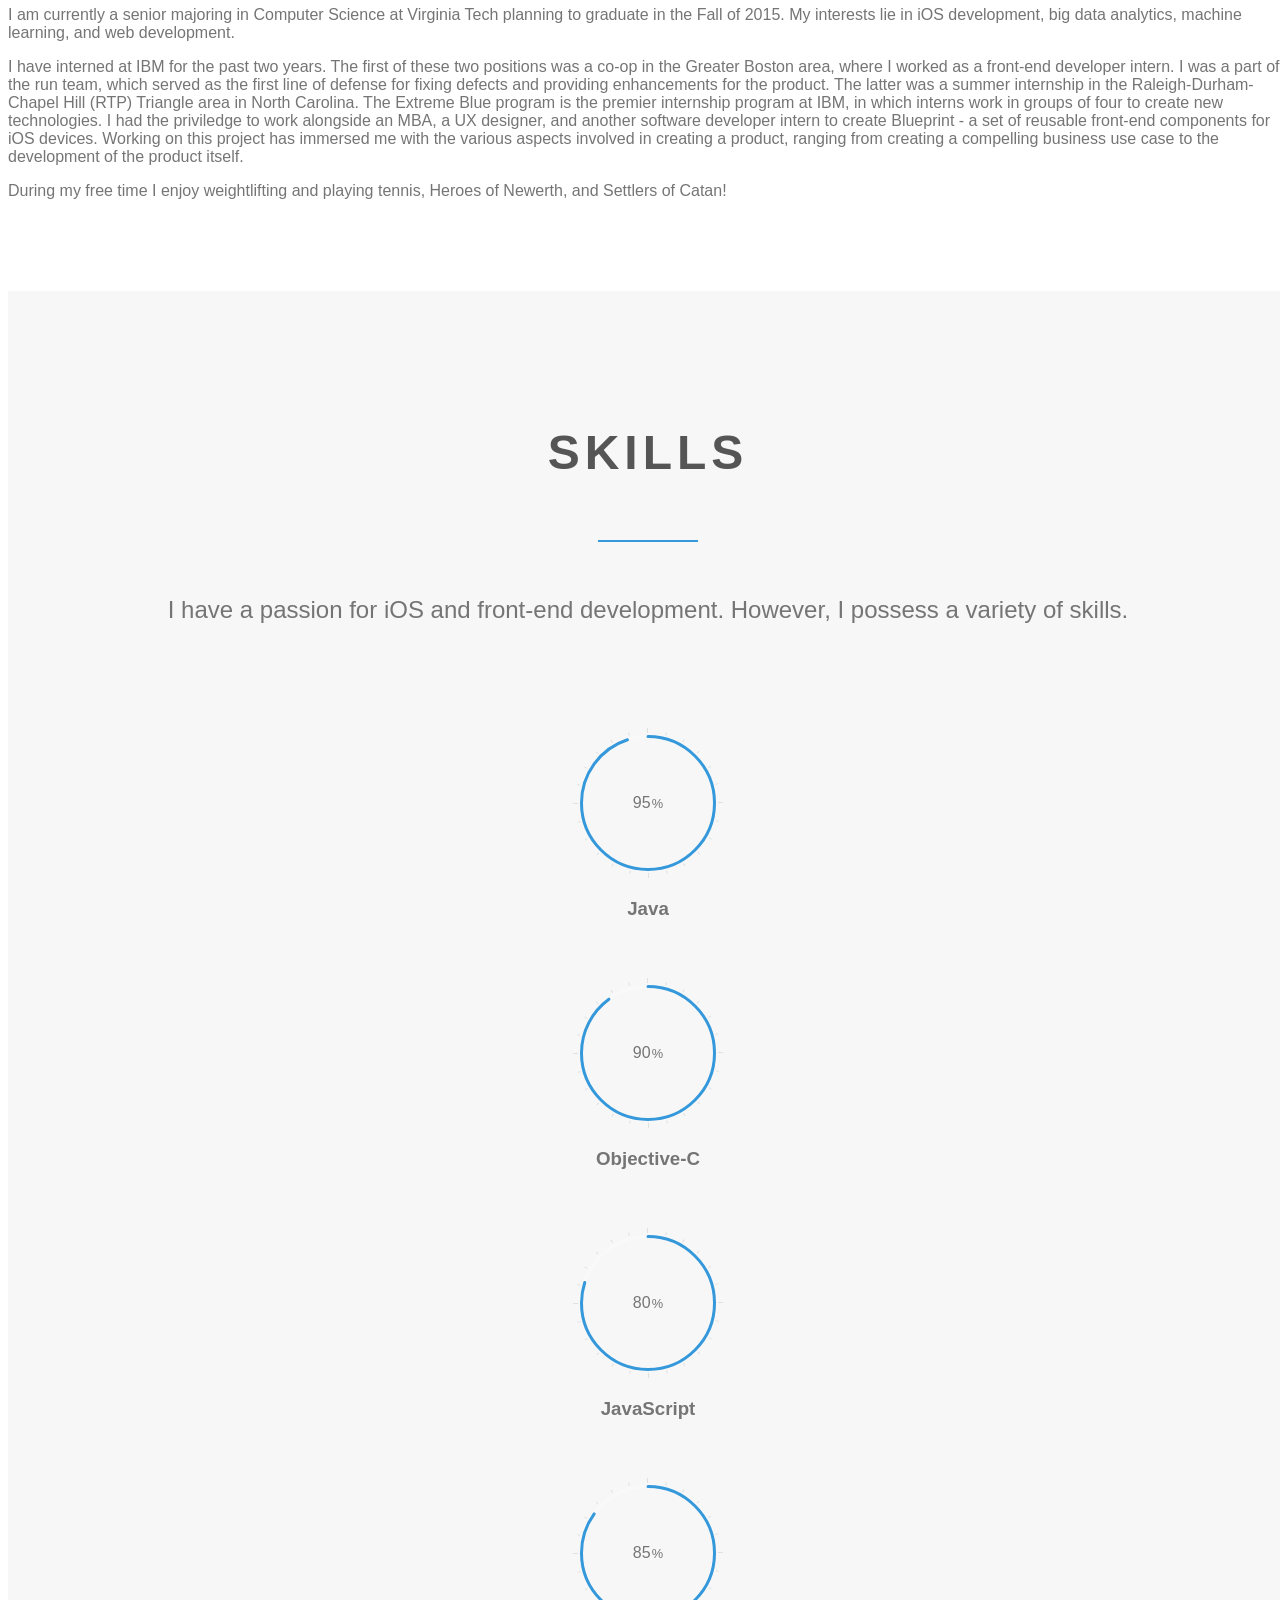
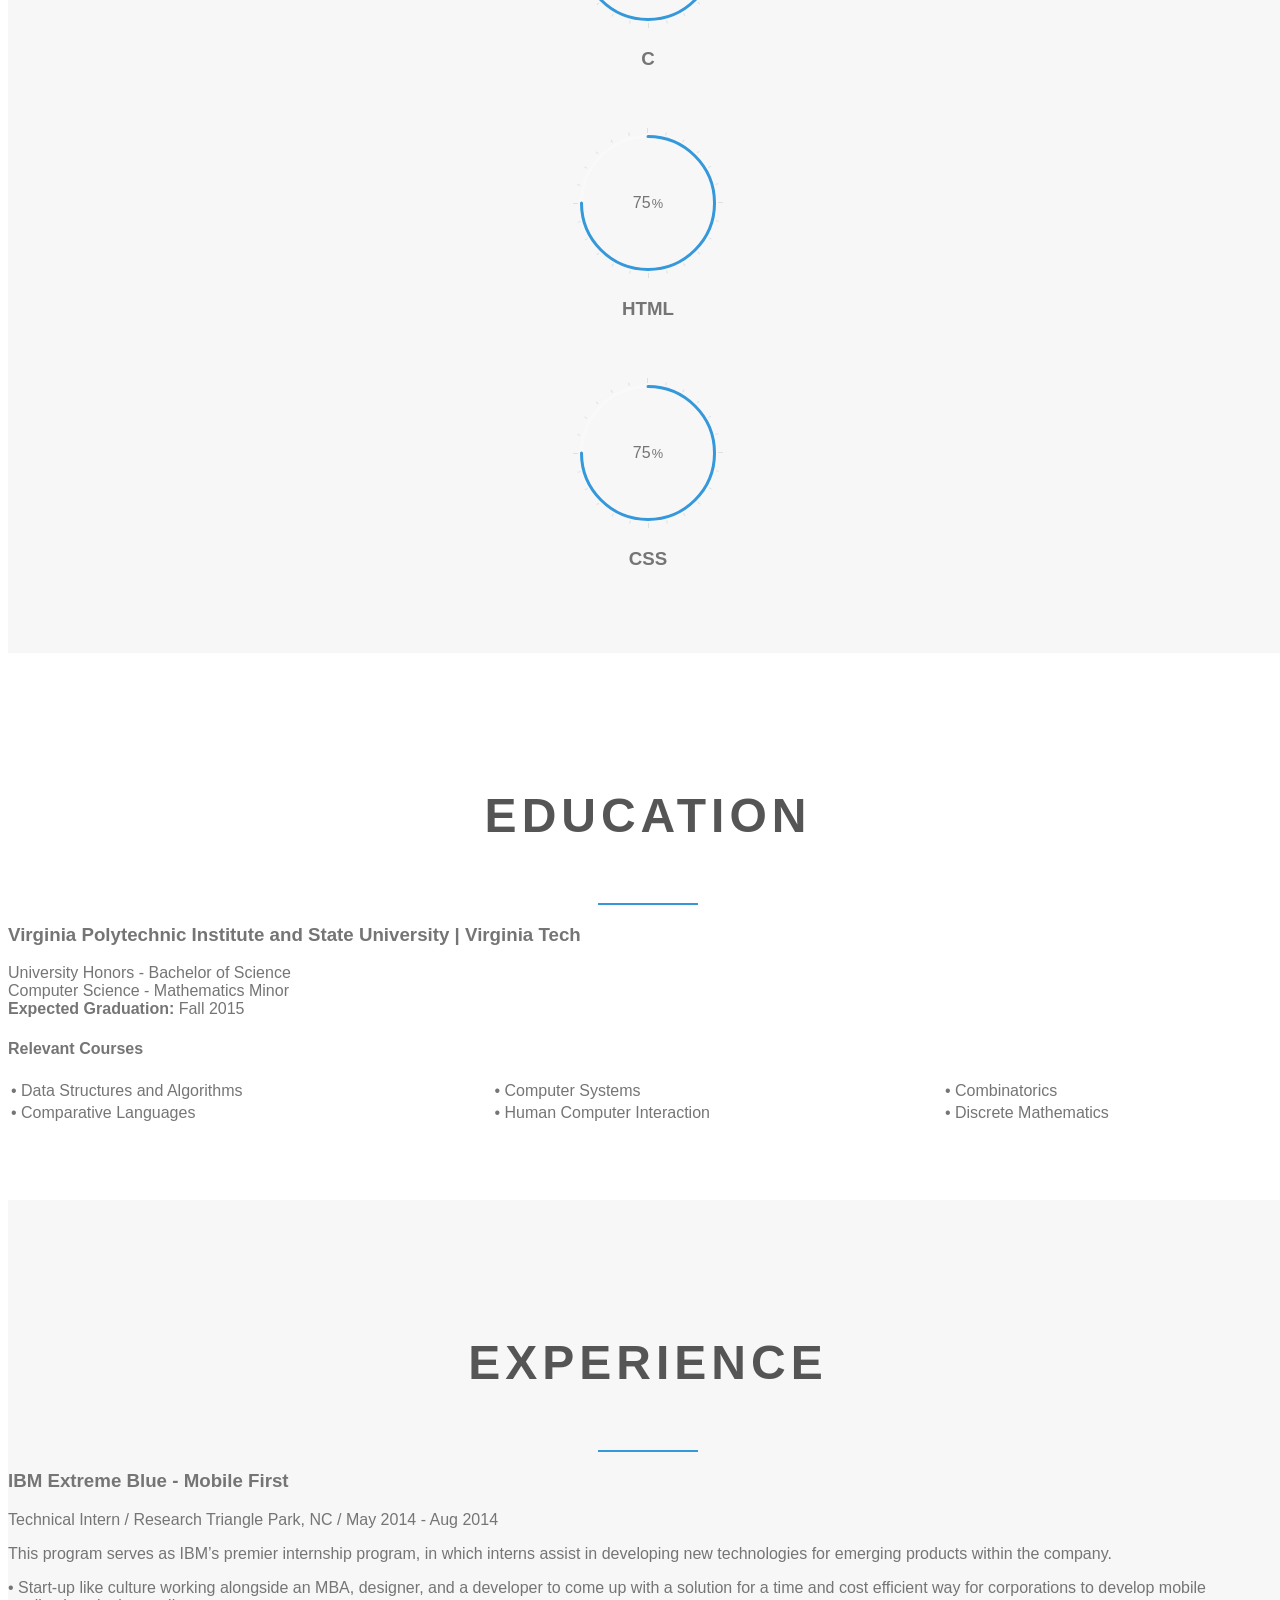
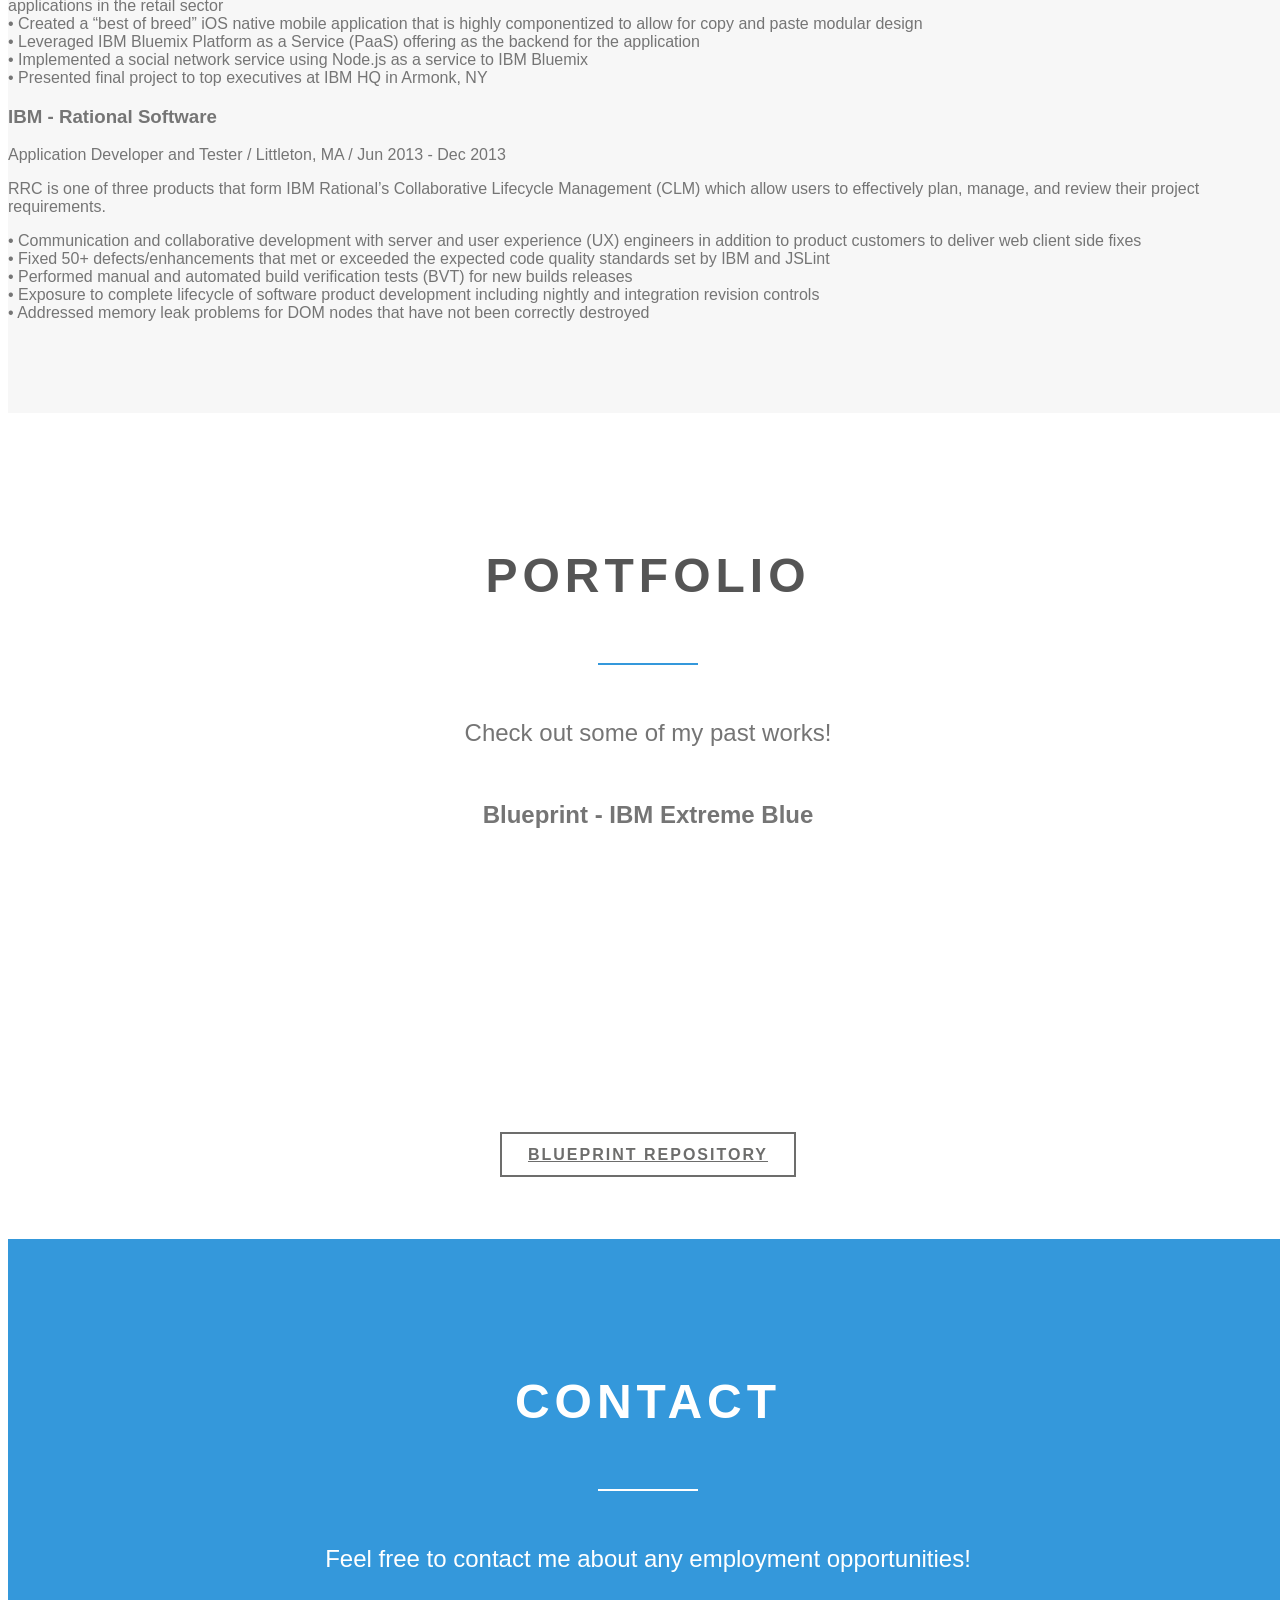
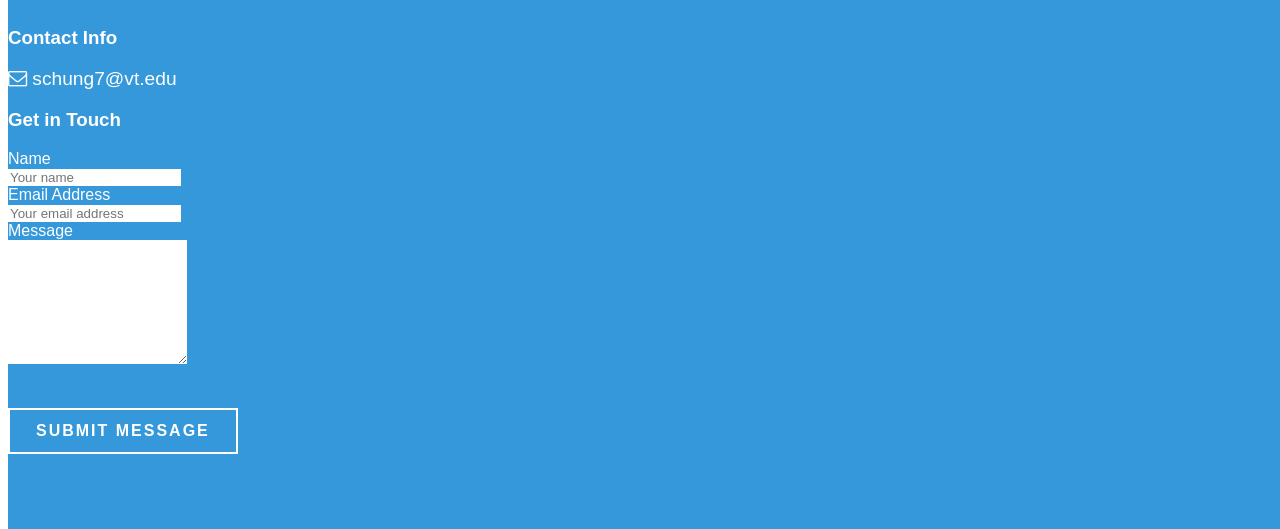
==== commit f33ce767: "file name update" ====
--- a/index.html
+++ b/index.html
@@ -194,7 +194,6 @@
                 <header class="section-header">
                     <h2 class="section-title"><span>Experience</span></h2>
                      <div class="spacer"></div>
-                    <p class="section-subtitle">.</p>
                 </header>
                 <div class="row">
                  <div class="col-md-6">
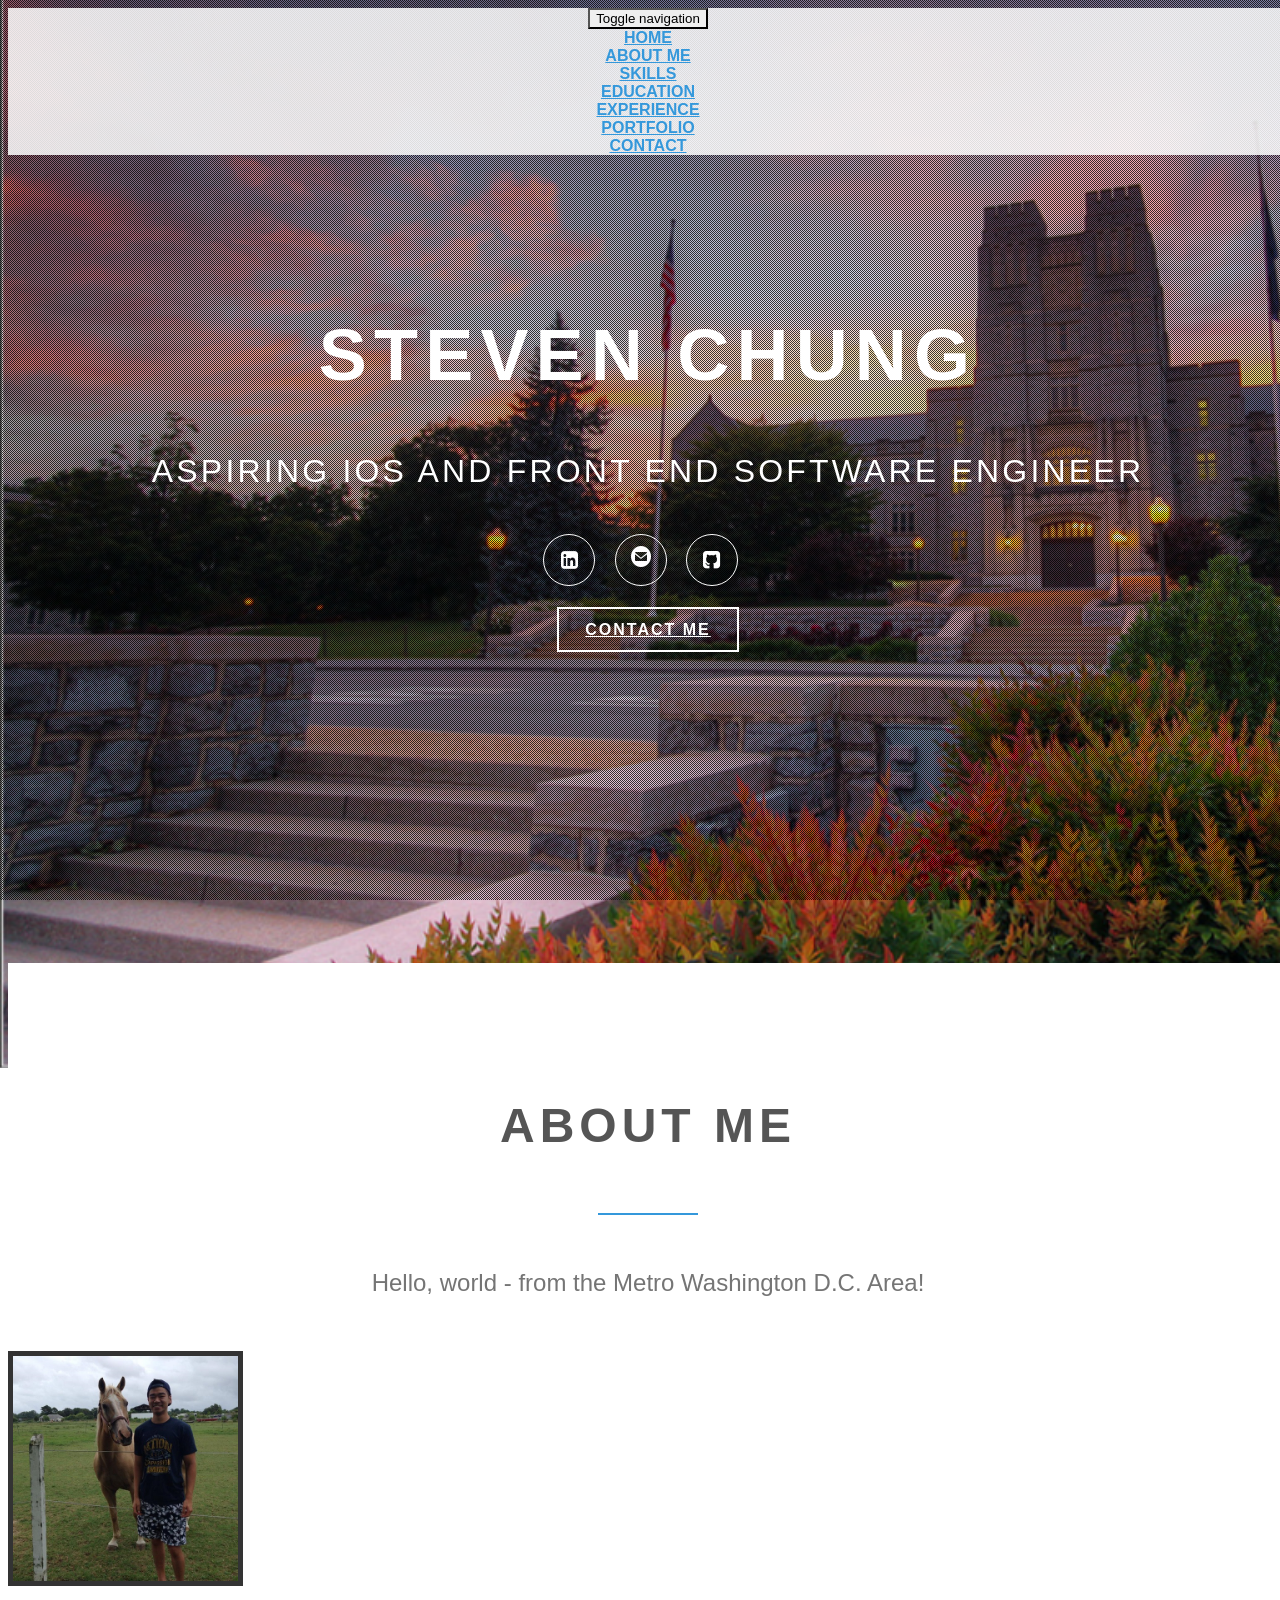
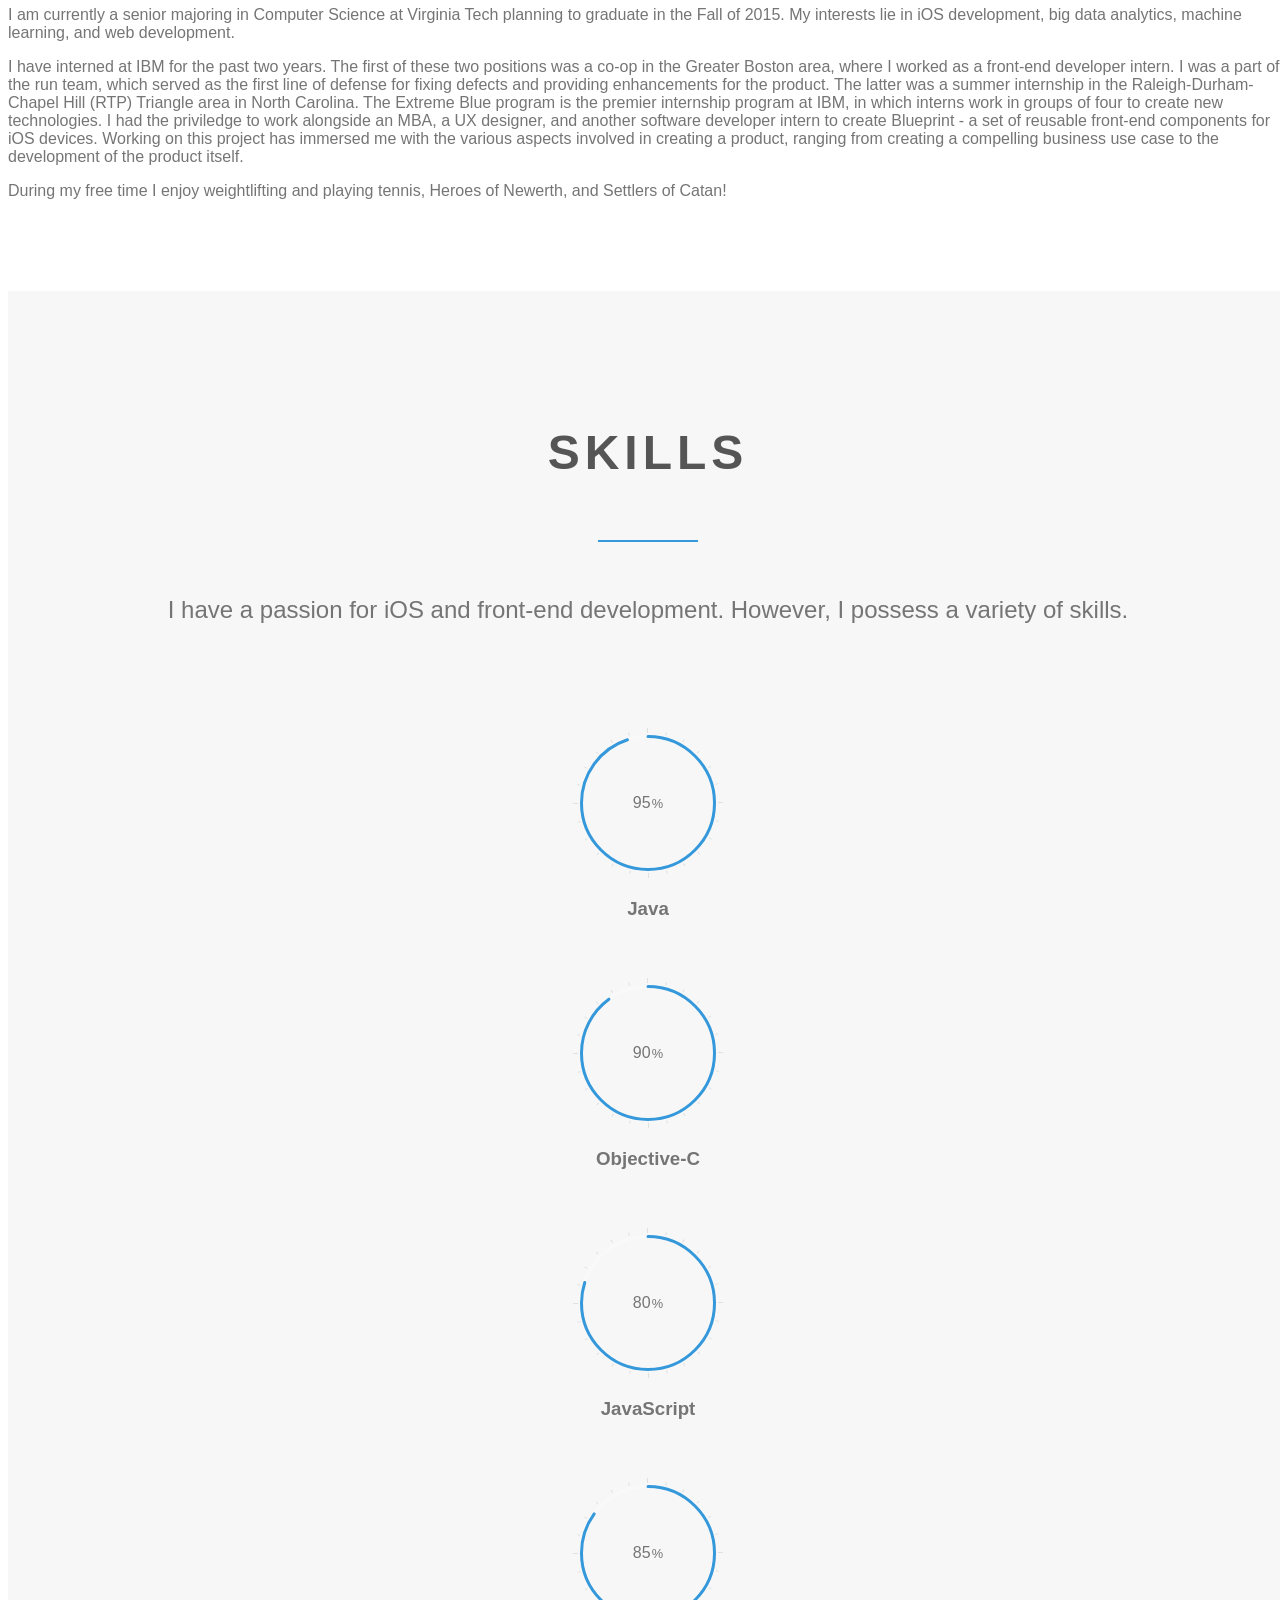
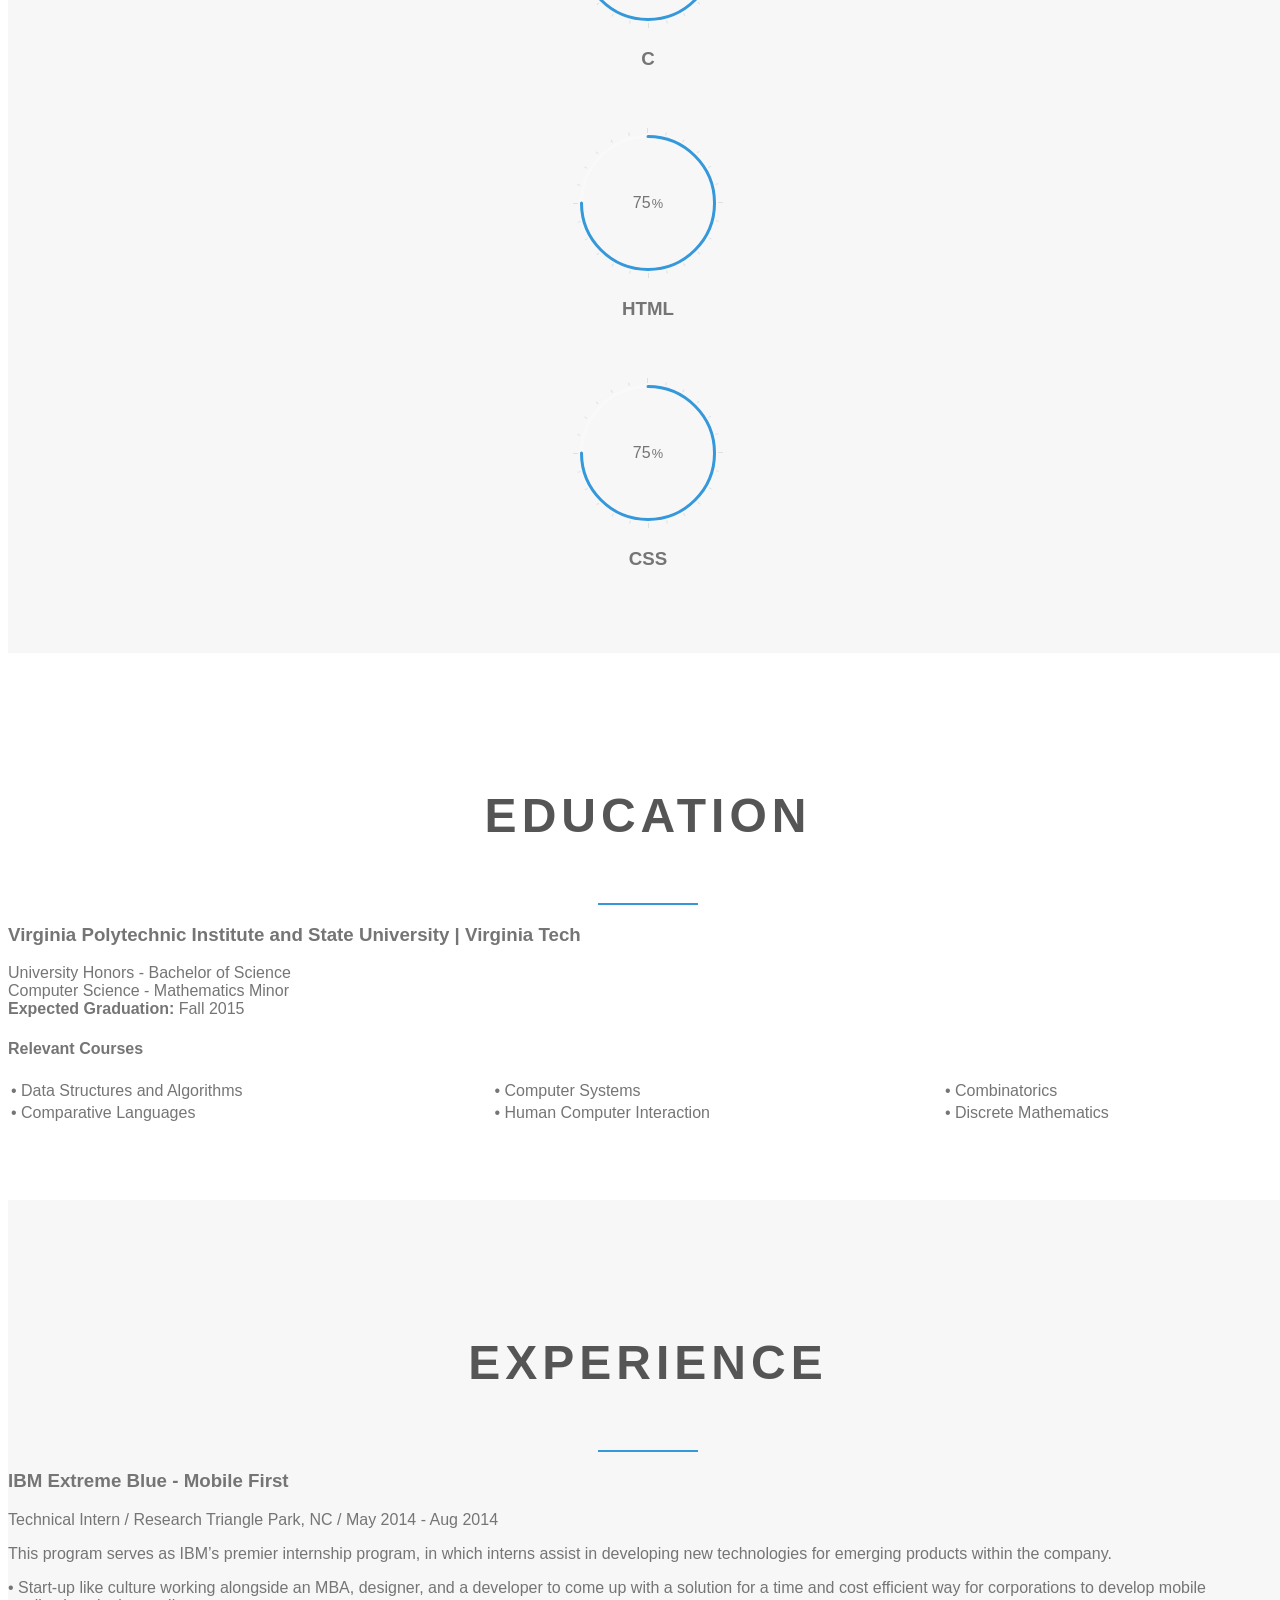
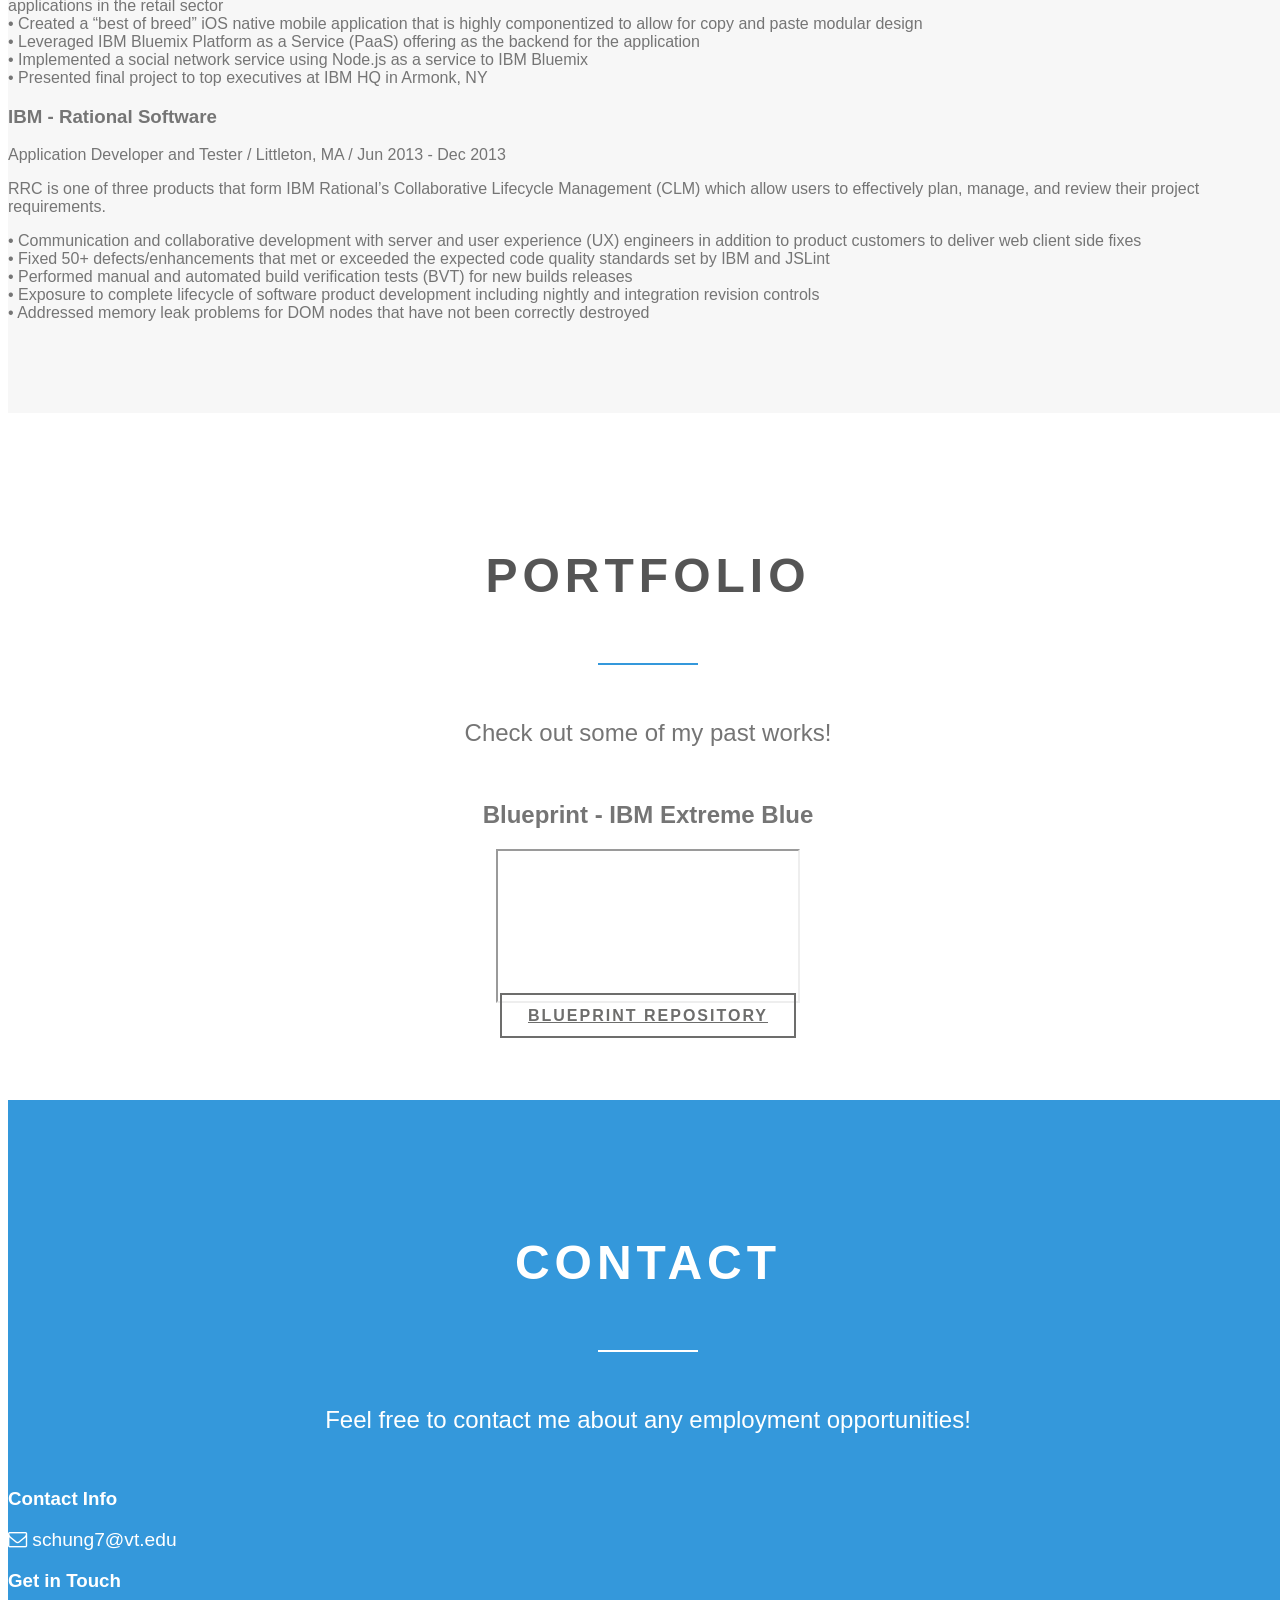
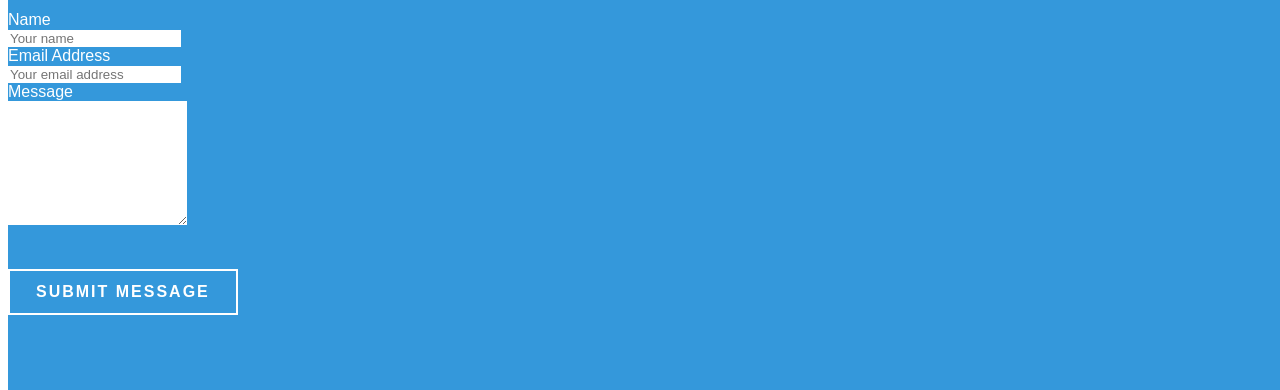
==== commit 7c2636d2: "bootstrap video support" ====
--- a/index.html
+++ b/index.html
@@ -256,8 +256,10 @@
             -->
             <center><h2>Blueprint - IBM Extreme Blue</h2></center>
                 <div>
-                   <center><embed width="524" height="293" 
-                  src="http://www.youtube.com/v/ucspbZbNHFA"></embed></center>
+
+                  <center><div class="embed-responsive embed-responsive-16by9">
+                    <iframe class="embed-responsive-item" src="http://www.youtube.com/v/ucspbZbNHFA"></iframe>
+                  </div></center>
 
                   <center><a href="https://hub.jazz.net/project/exblue/mbaas-assets/overview" class="btn btn-default repo">Blueprint Repository</a></center>
 
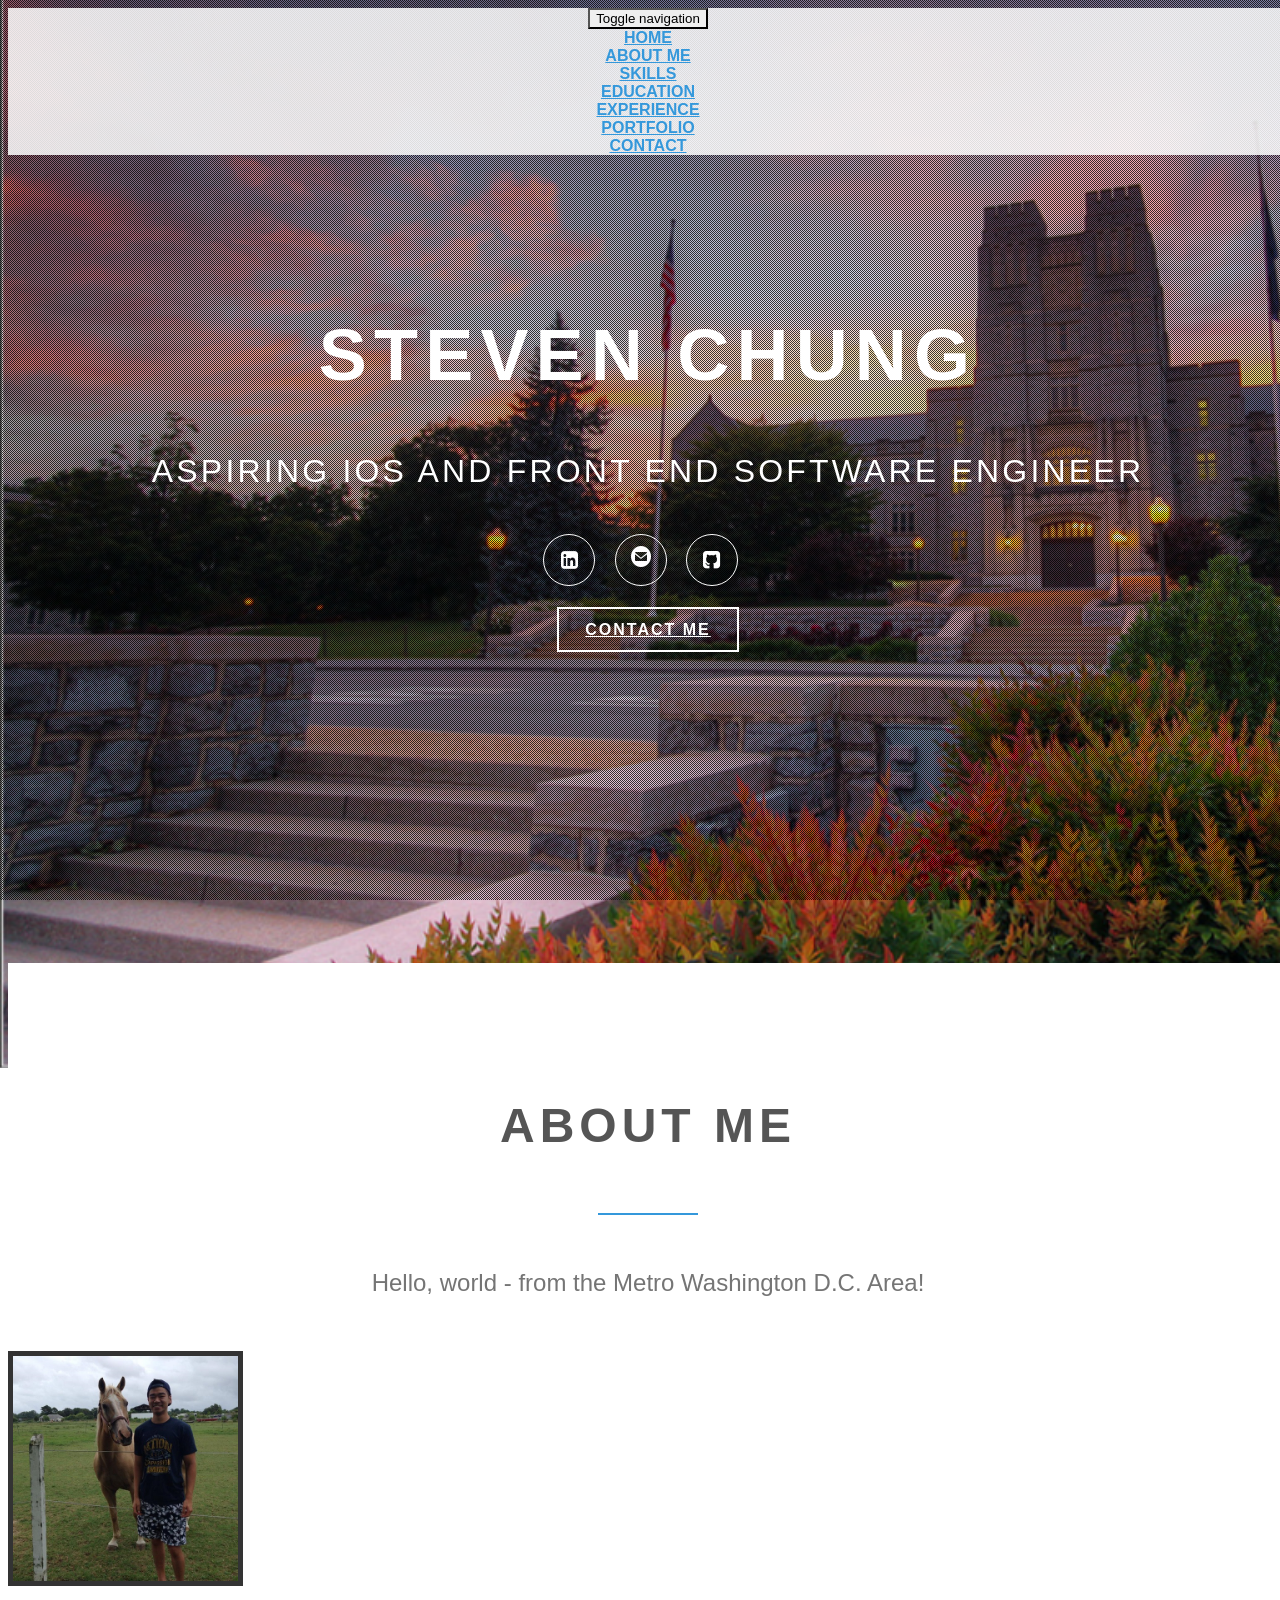
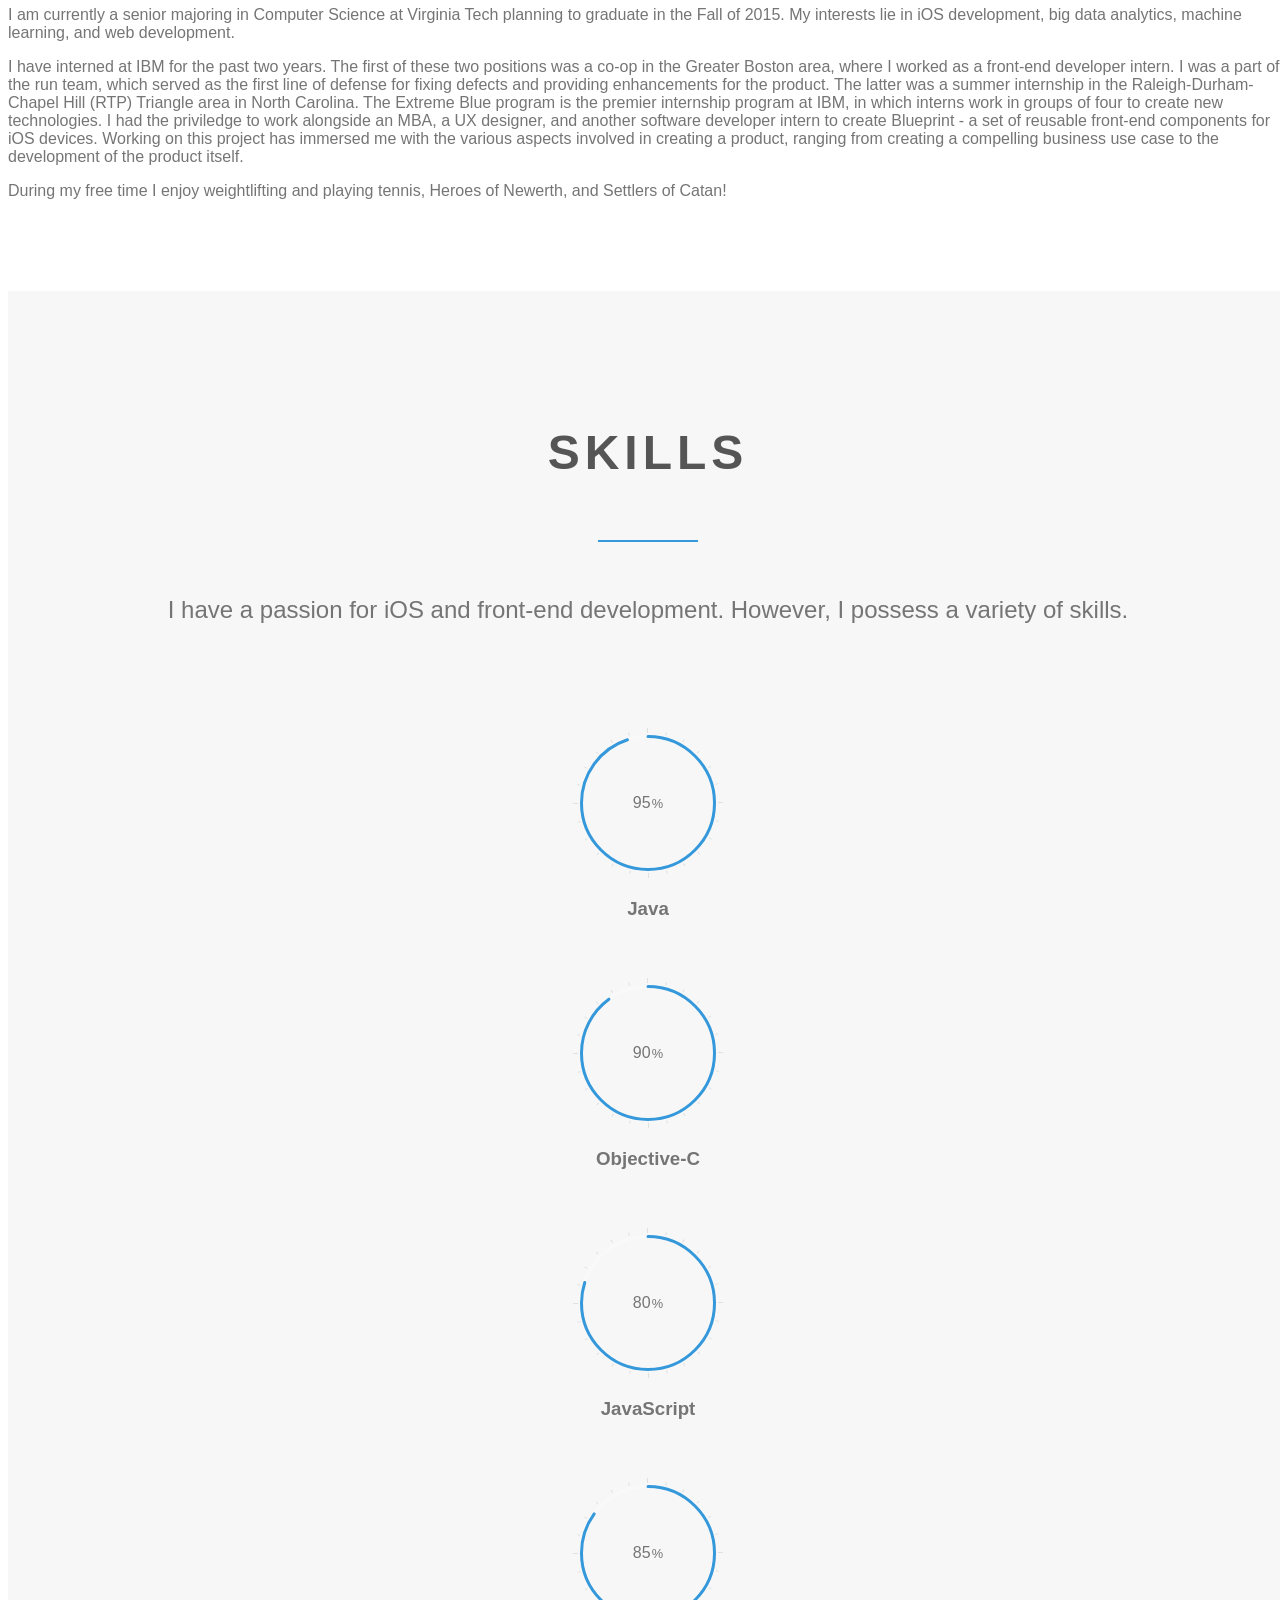
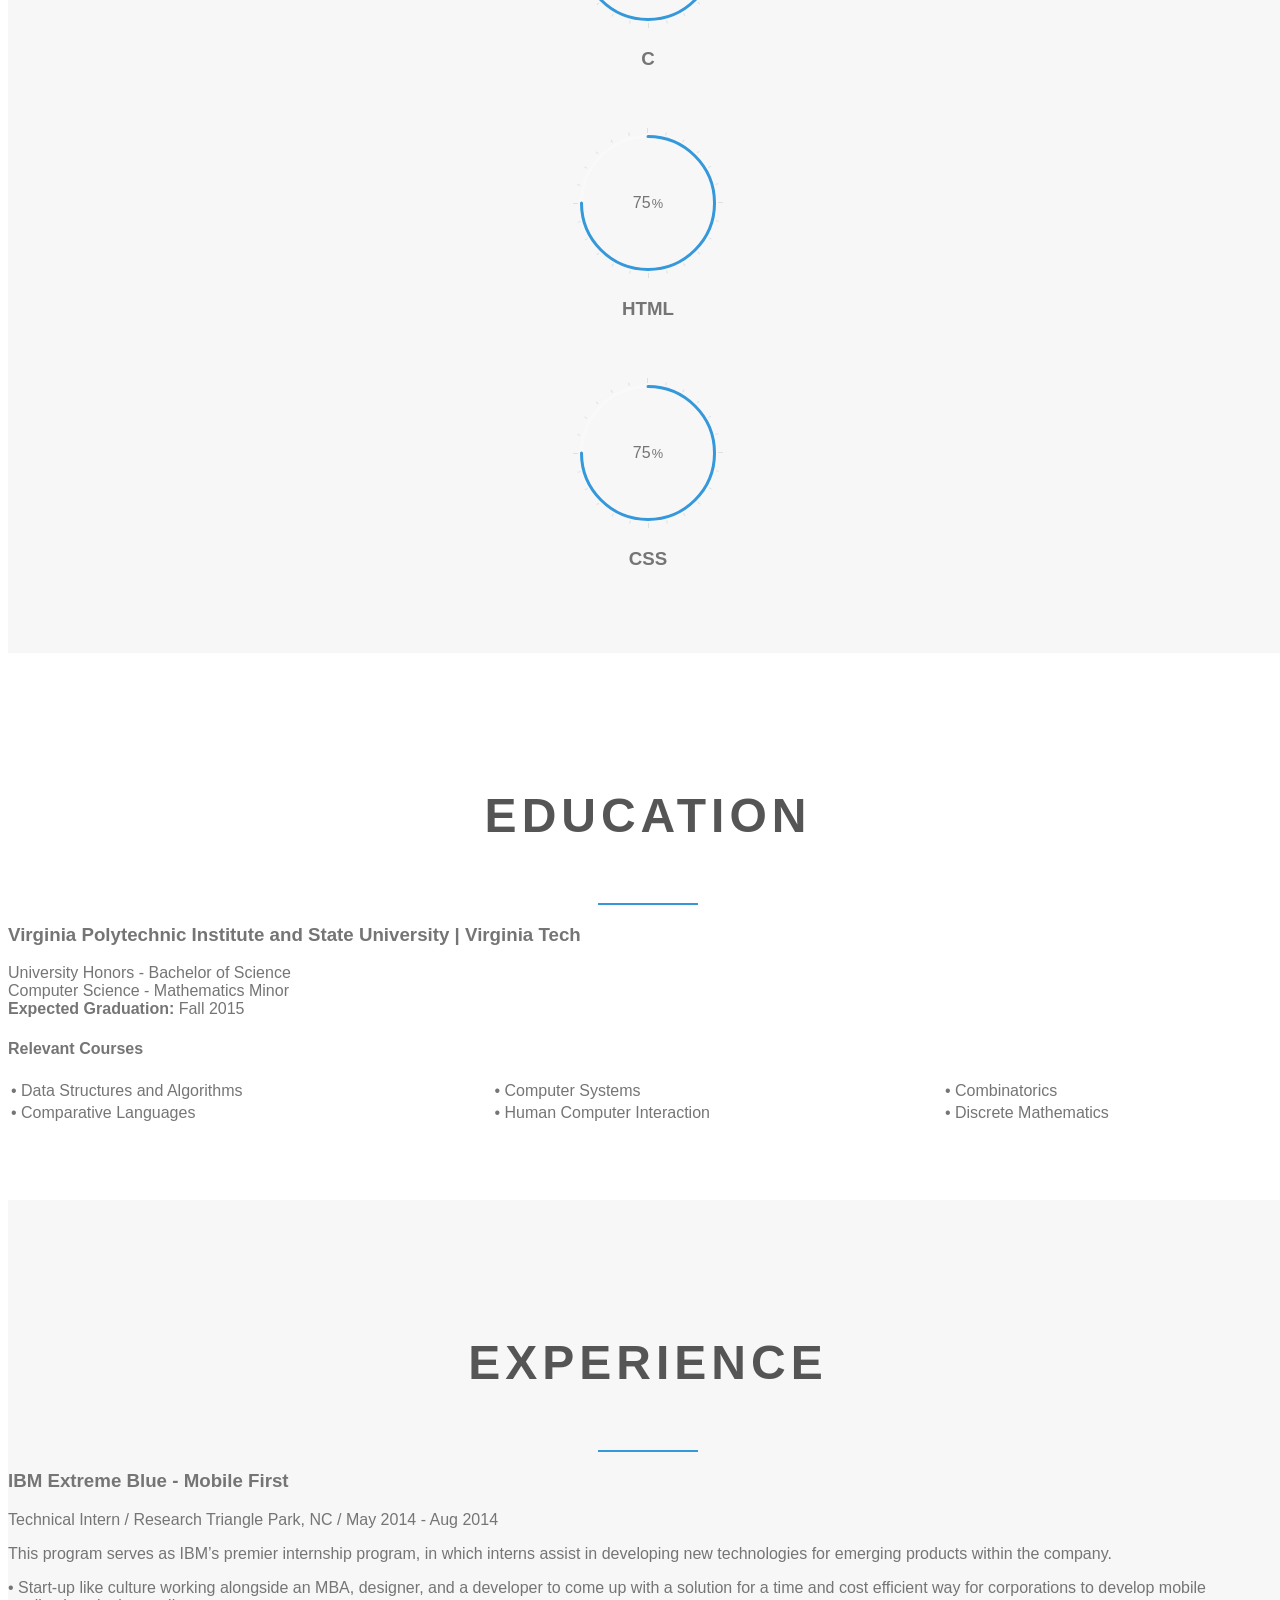
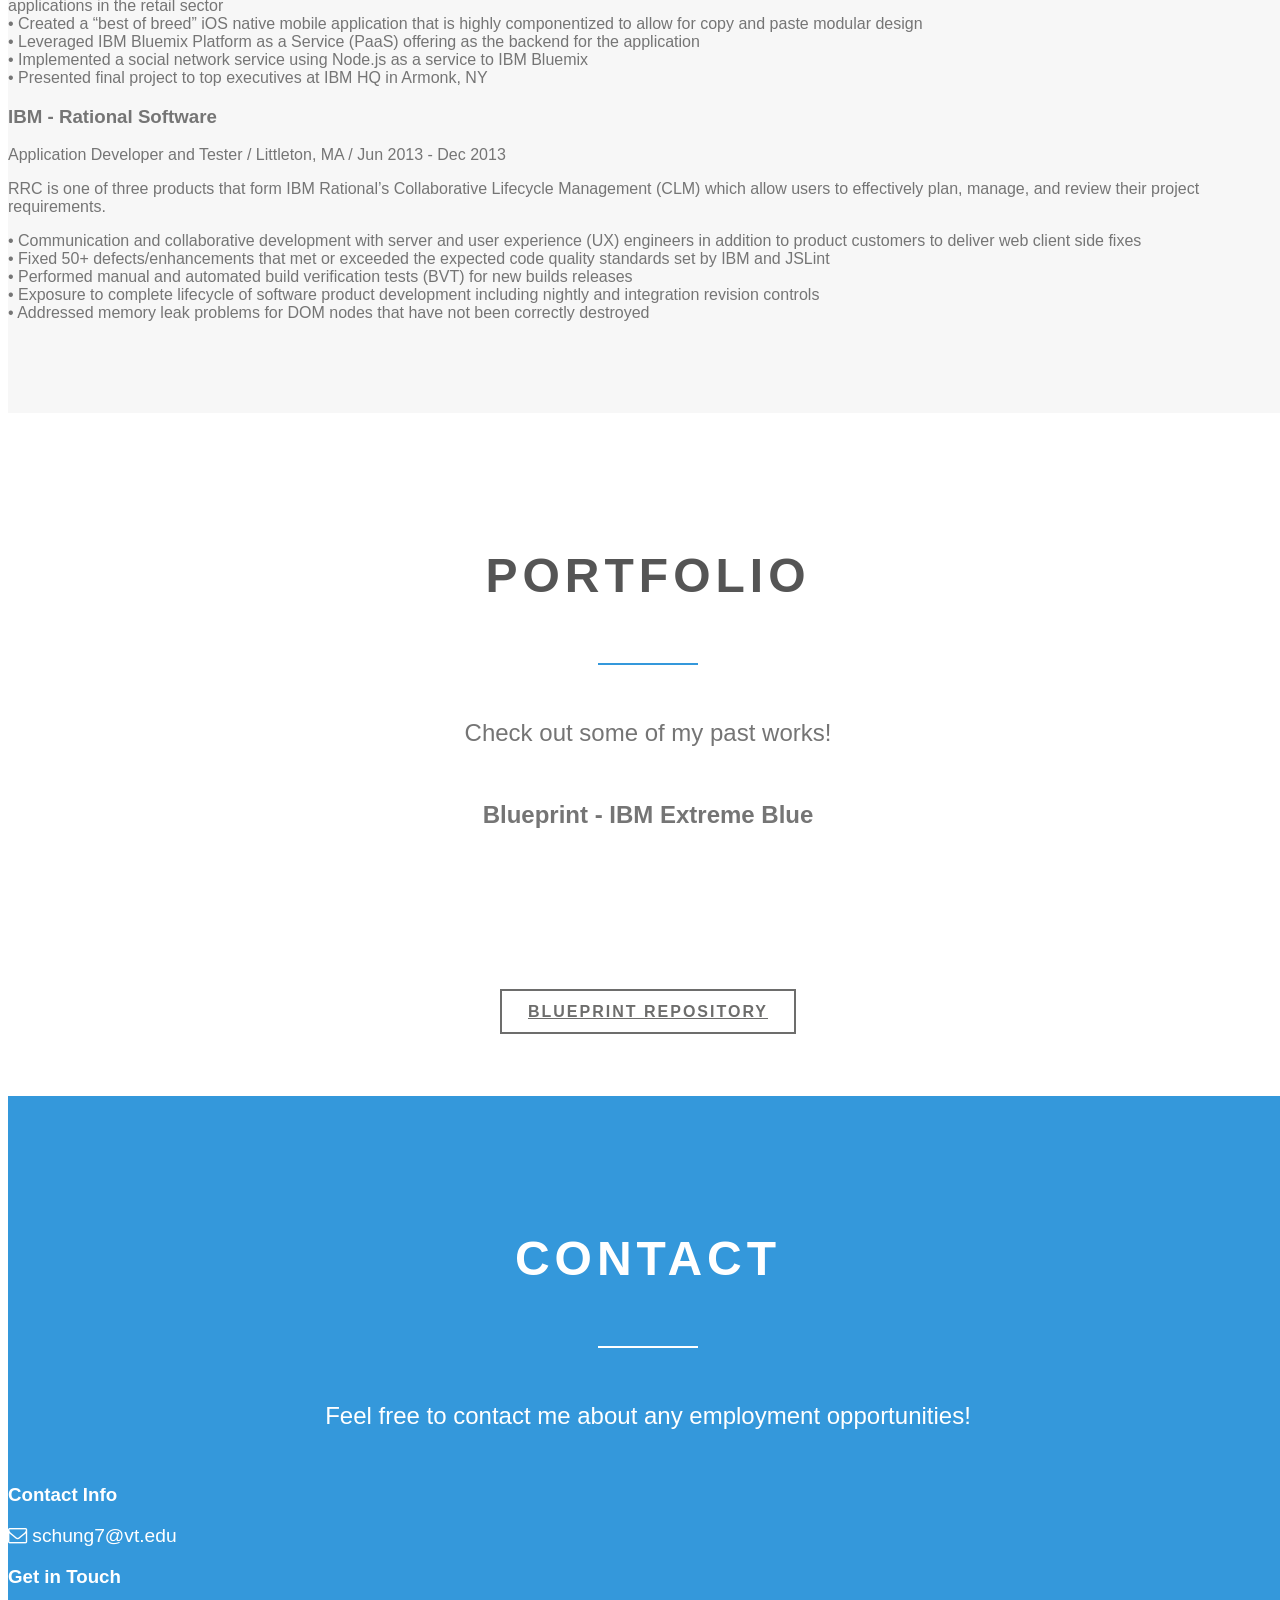
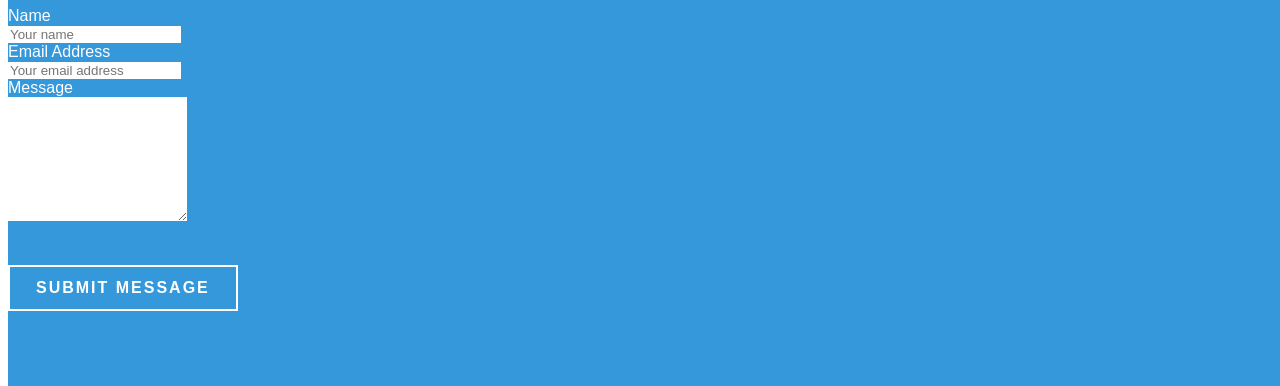
==== commit 4e10f78a: "bootstrap video support" ====
--- a/index.html
+++ b/index.html
@@ -257,9 +257,17 @@
             <center><h2>Blueprint - IBM Extreme Blue</h2></center>
                 <div>
 
-                  <center><div class="embed-responsive embed-responsive-16by9">
-                    <iframe class="embed-responsive-item" src="http://www.youtube.com/v/ucspbZbNHFA"></iframe>
-                  </div></center>
+                  <center>
+                    <div class="container">
+                      <div class="row">
+                        <div class="span8">
+                          <div class="flex-video widescreen" style="margin: 0 auto;text-align:center;">
+                            <iframe allowfullscreen="" src="http://www.youtube.com/v/ucspbZbNHFA" frameborder="0"></iframe>
+                          </div>
+                        </div>
+                      </div>  
+                    </div>
+                  </center>
 
                   <center><a href="https://hub.jazz.net/project/exblue/mbaas-assets/overview" class="btn btn-default repo">Blueprint Repository</a></center>
 
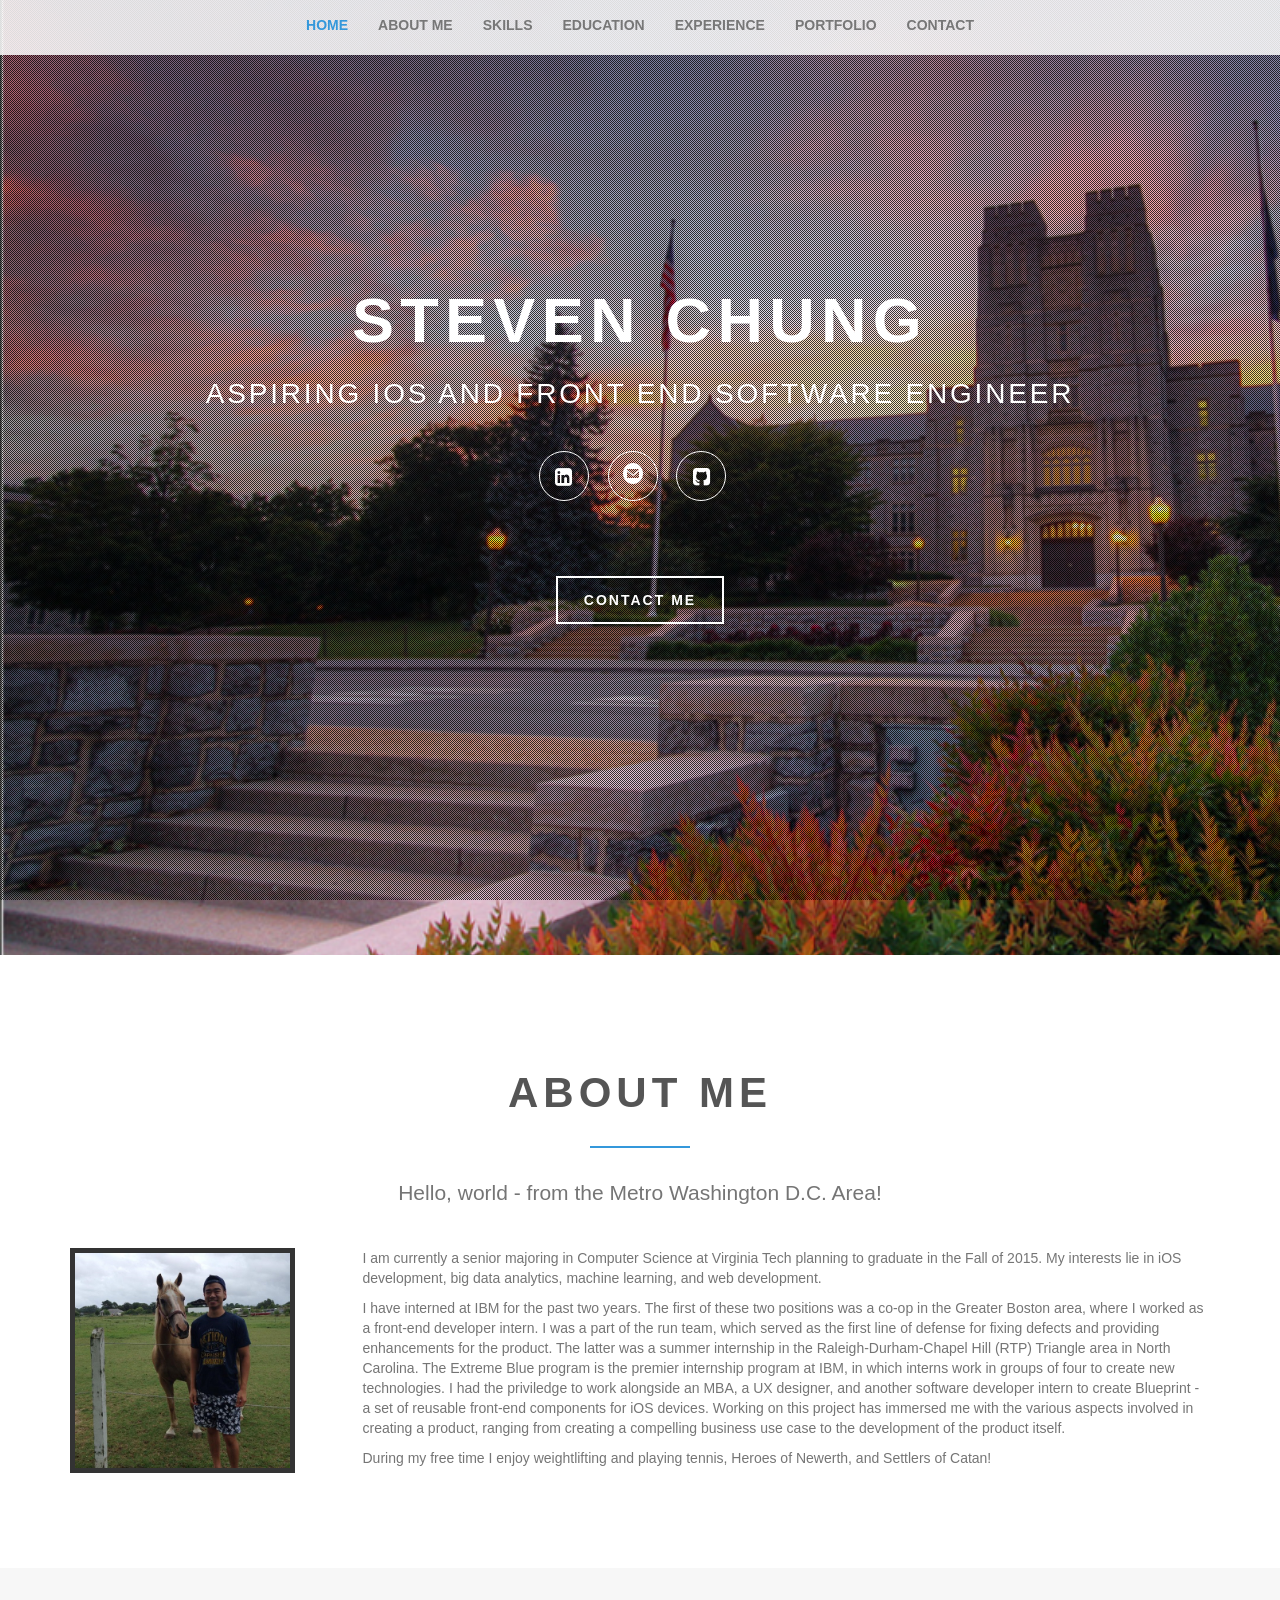
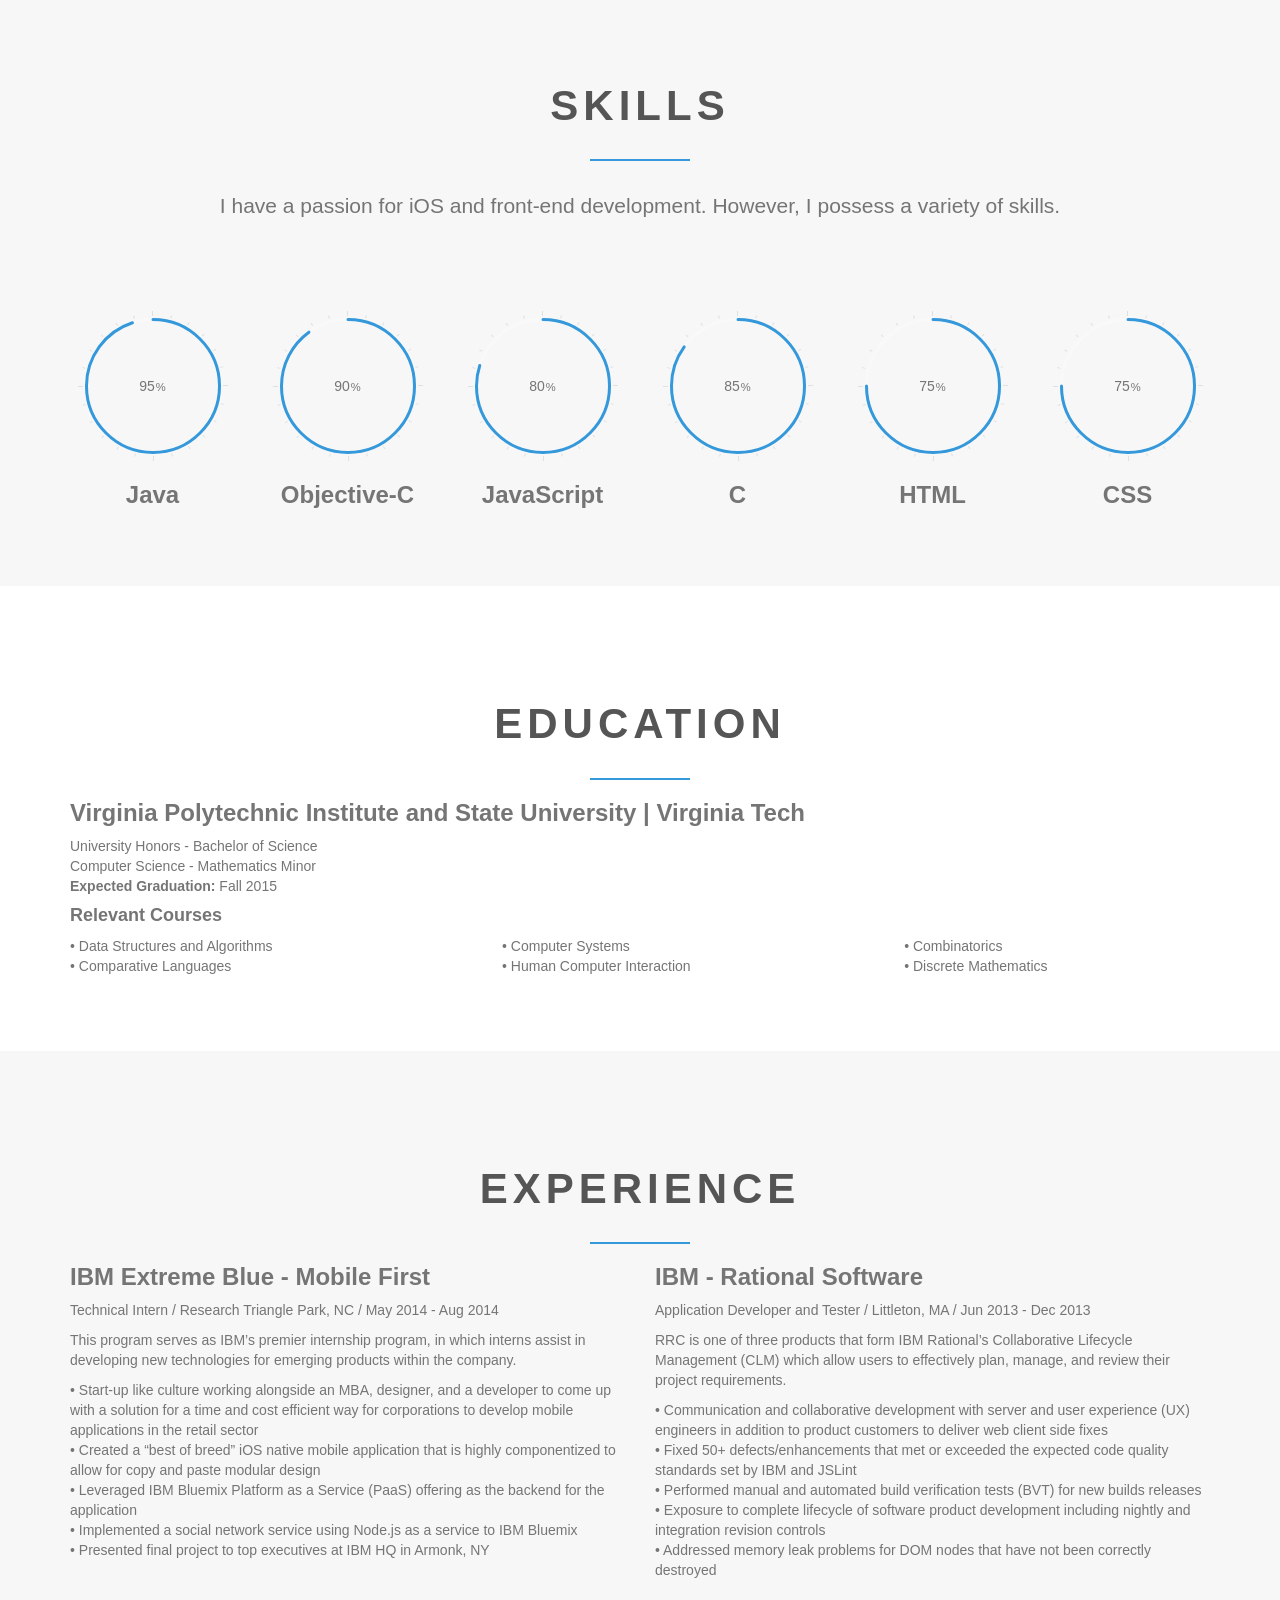
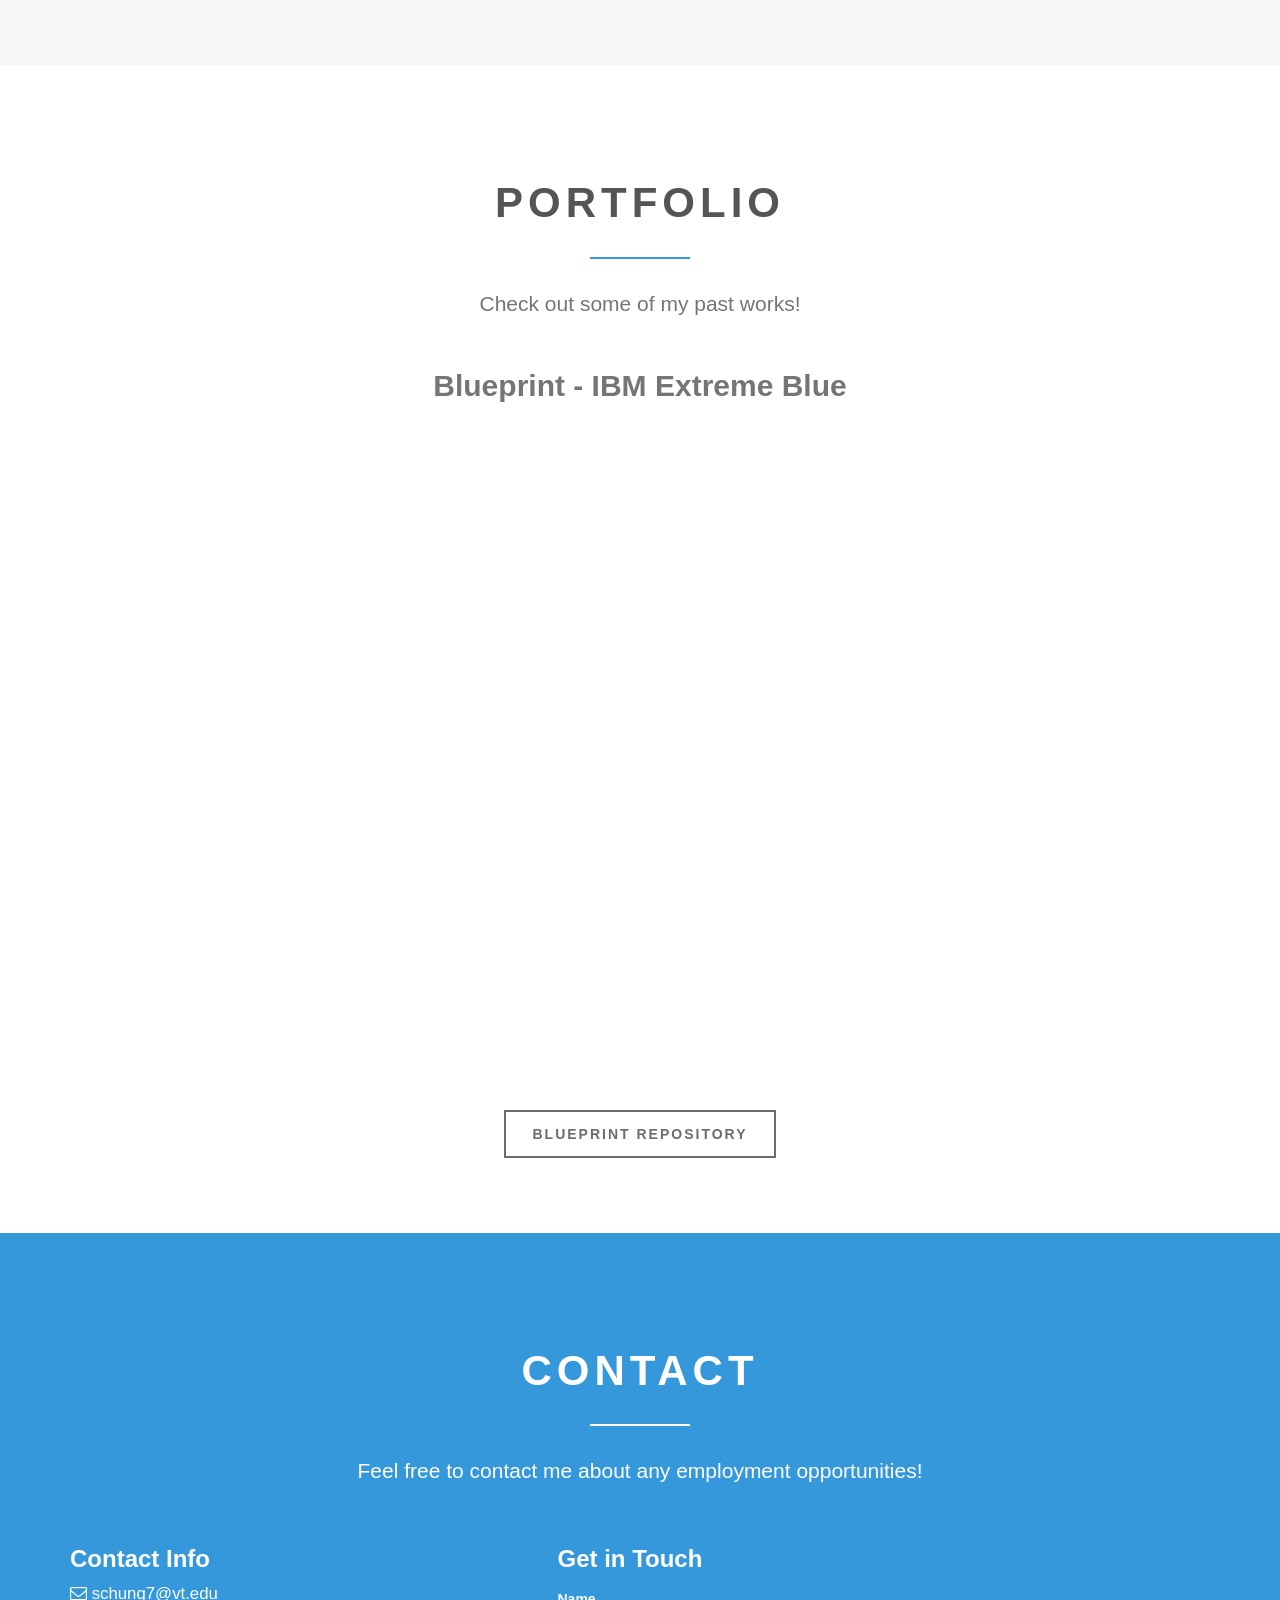
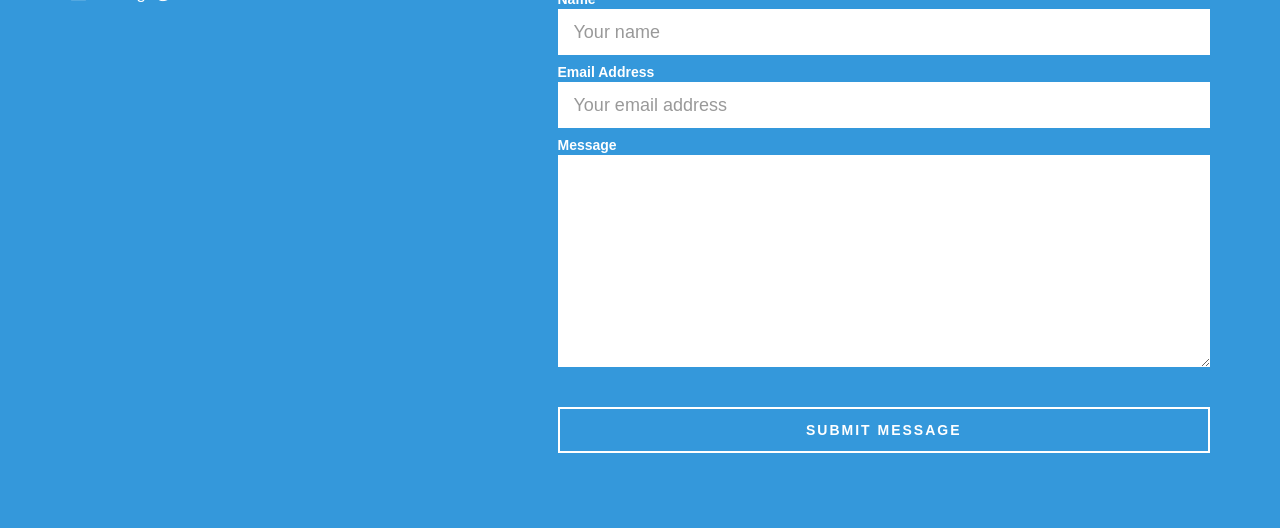
==== commit 4a87196a: "bootstrap video support" ====
--- a/index.html
+++ b/index.html
@@ -258,15 +258,9 @@
                 <div>
 
                   <center>
-                    <div class="container">
-                      <div class="row">
-                        <div class="span8">
-                          <div class="flex-video widescreen" style="margin: 0 auto;text-align:center;">
-                            <iframe allowfullscreen="" src="http://www.youtube.com/v/ucspbZbNHFA" frameborder="0"></iframe>
-                          </div>
-                        </div>
-                      </div>  
-                    </div>
+                    <center><div class="embed-responsive embed-responsive-16by9">
+                      <iframe class="embed-responsive-item" src="http://www.youtube.com/v/ucspbZbNHFA"></iframe>
+                      </div></center>
                   </center>
 
                   <center><a href="https://hub.jazz.net/project/exblue/mbaas-assets/overview" class="btn btn-default repo">Blueprint Repository</a></center>
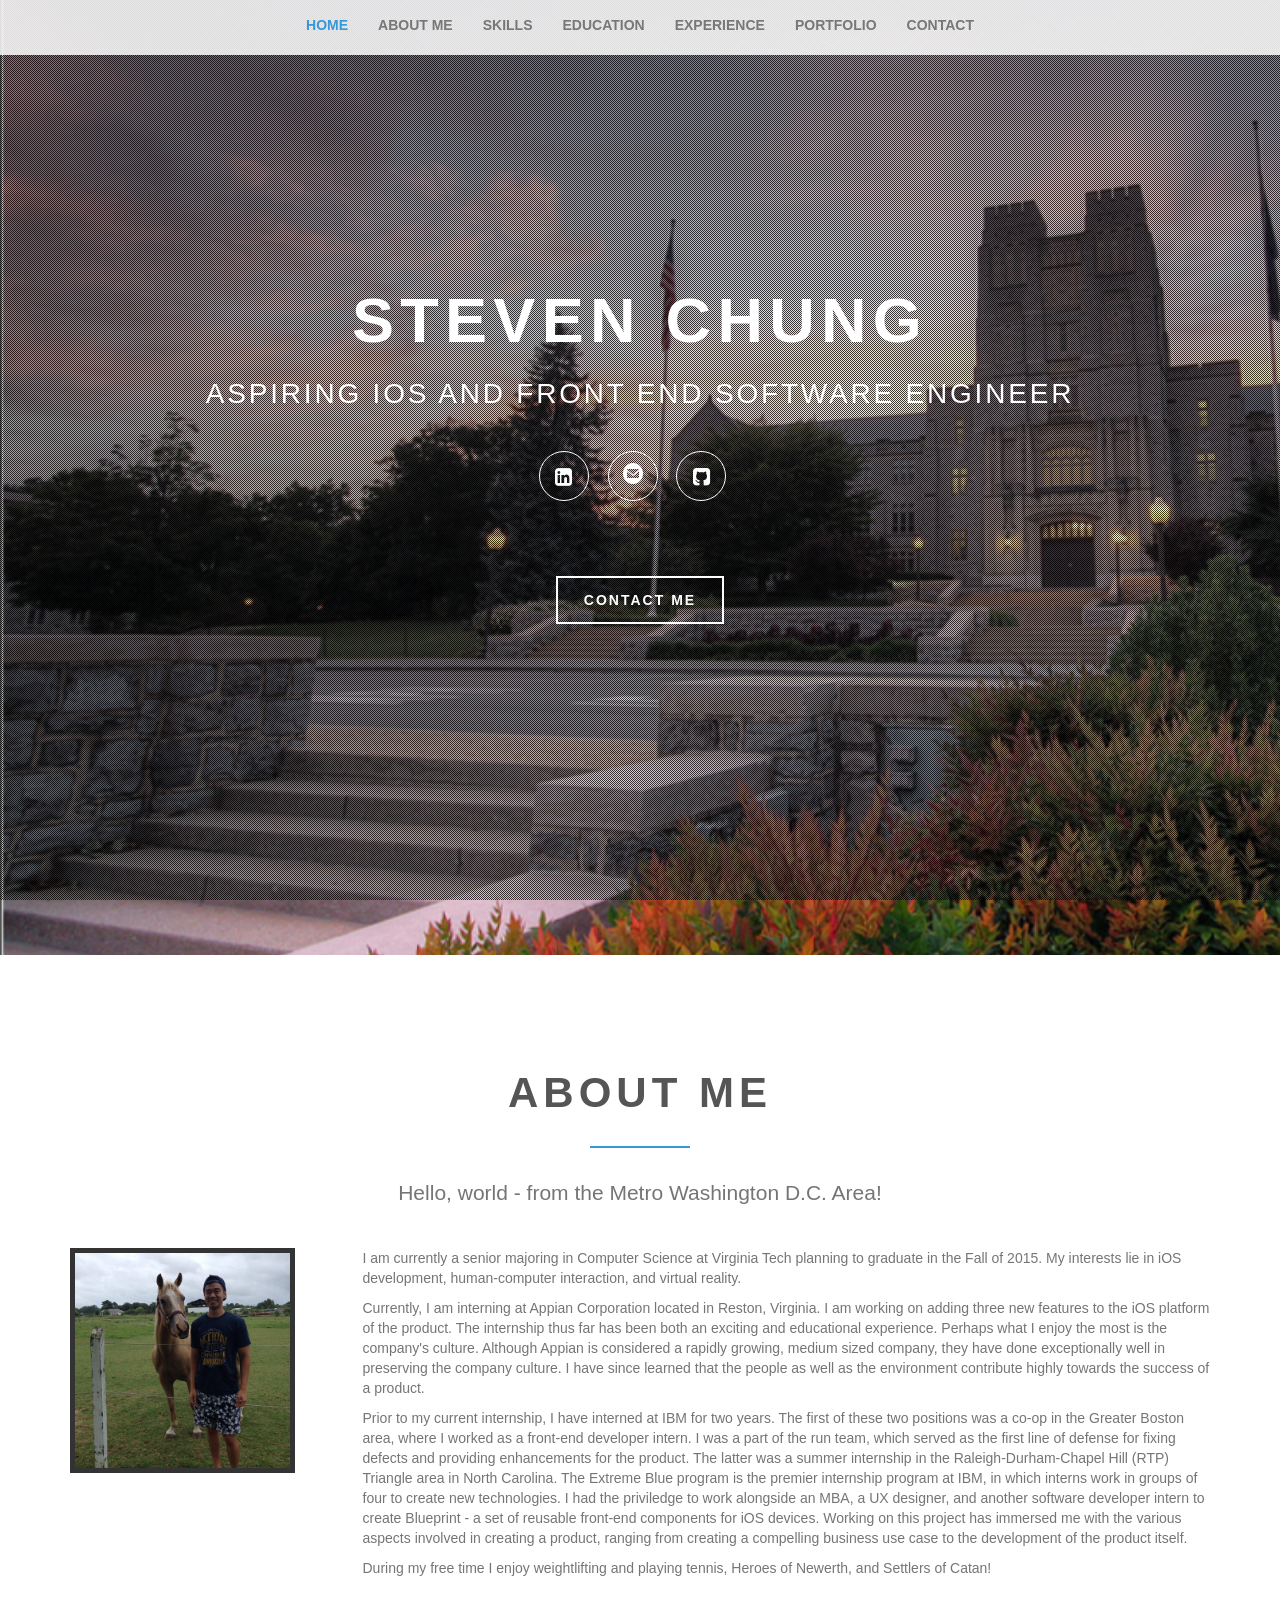
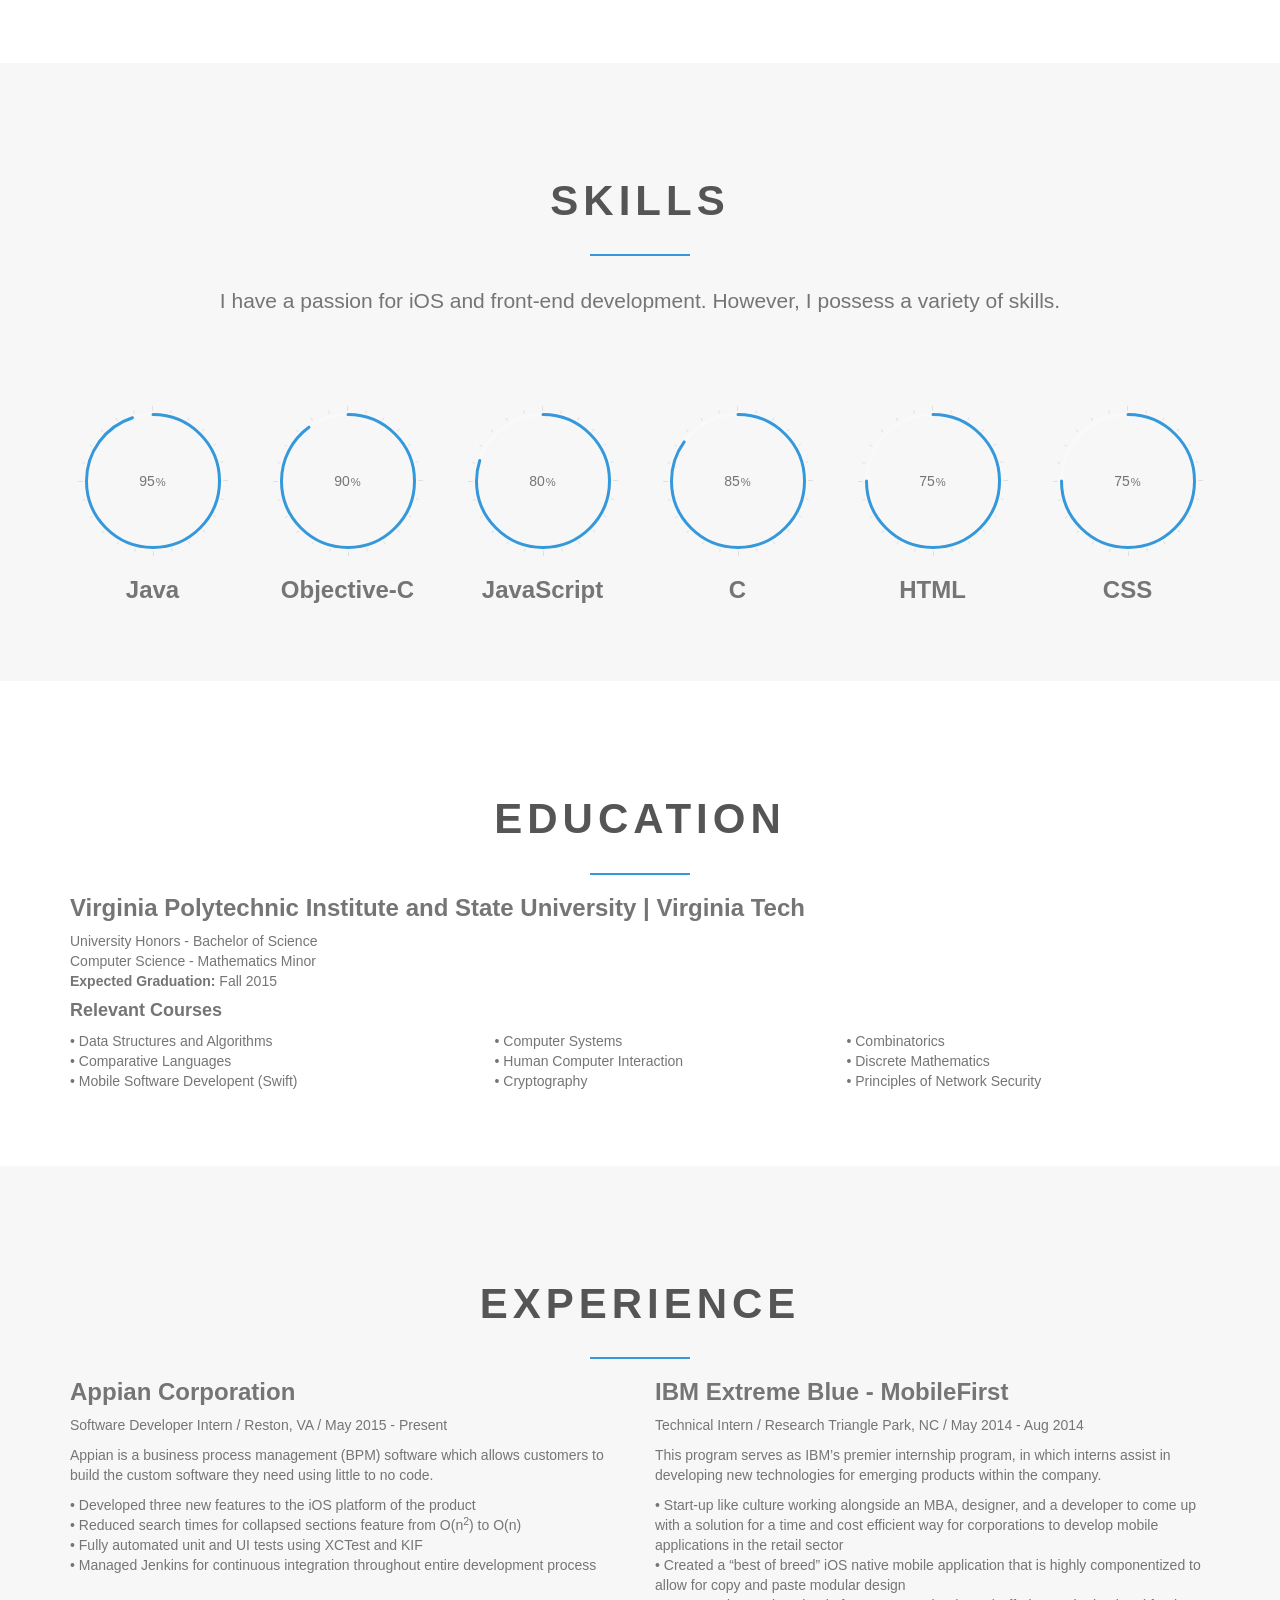
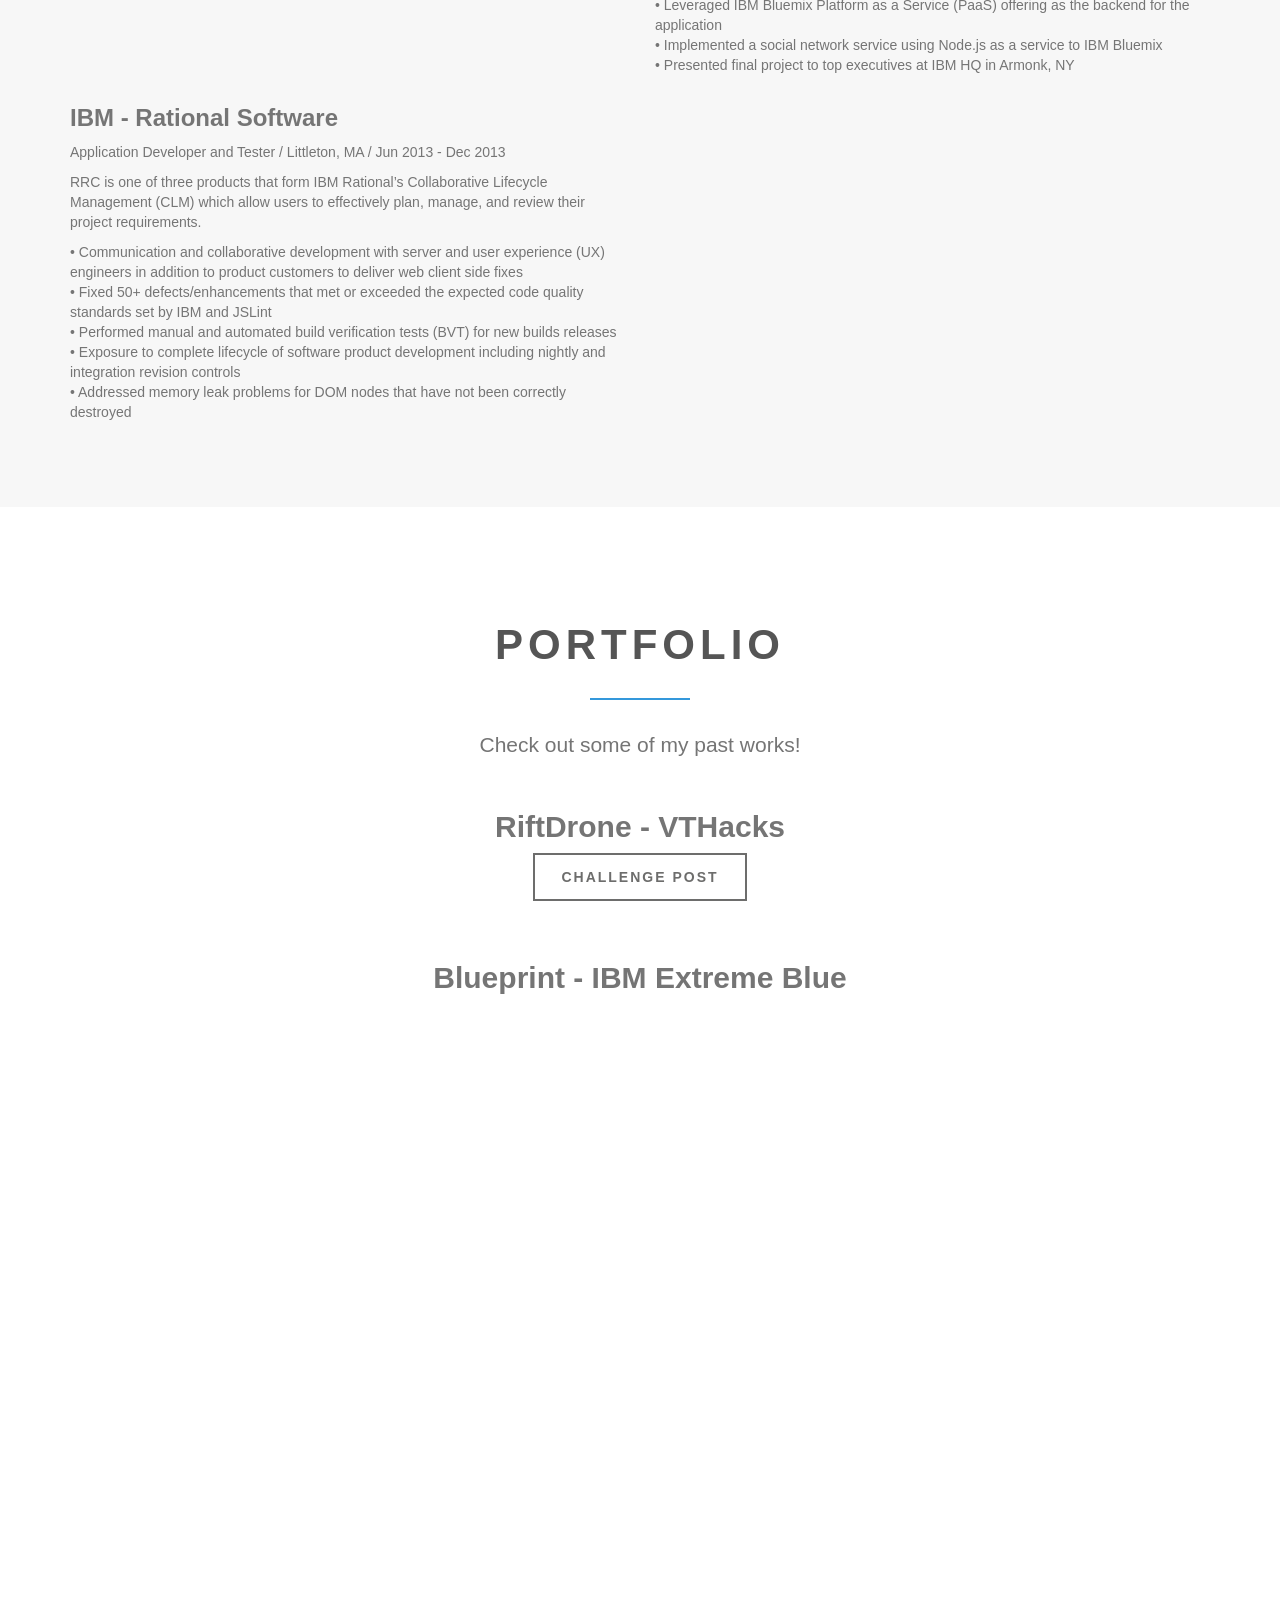
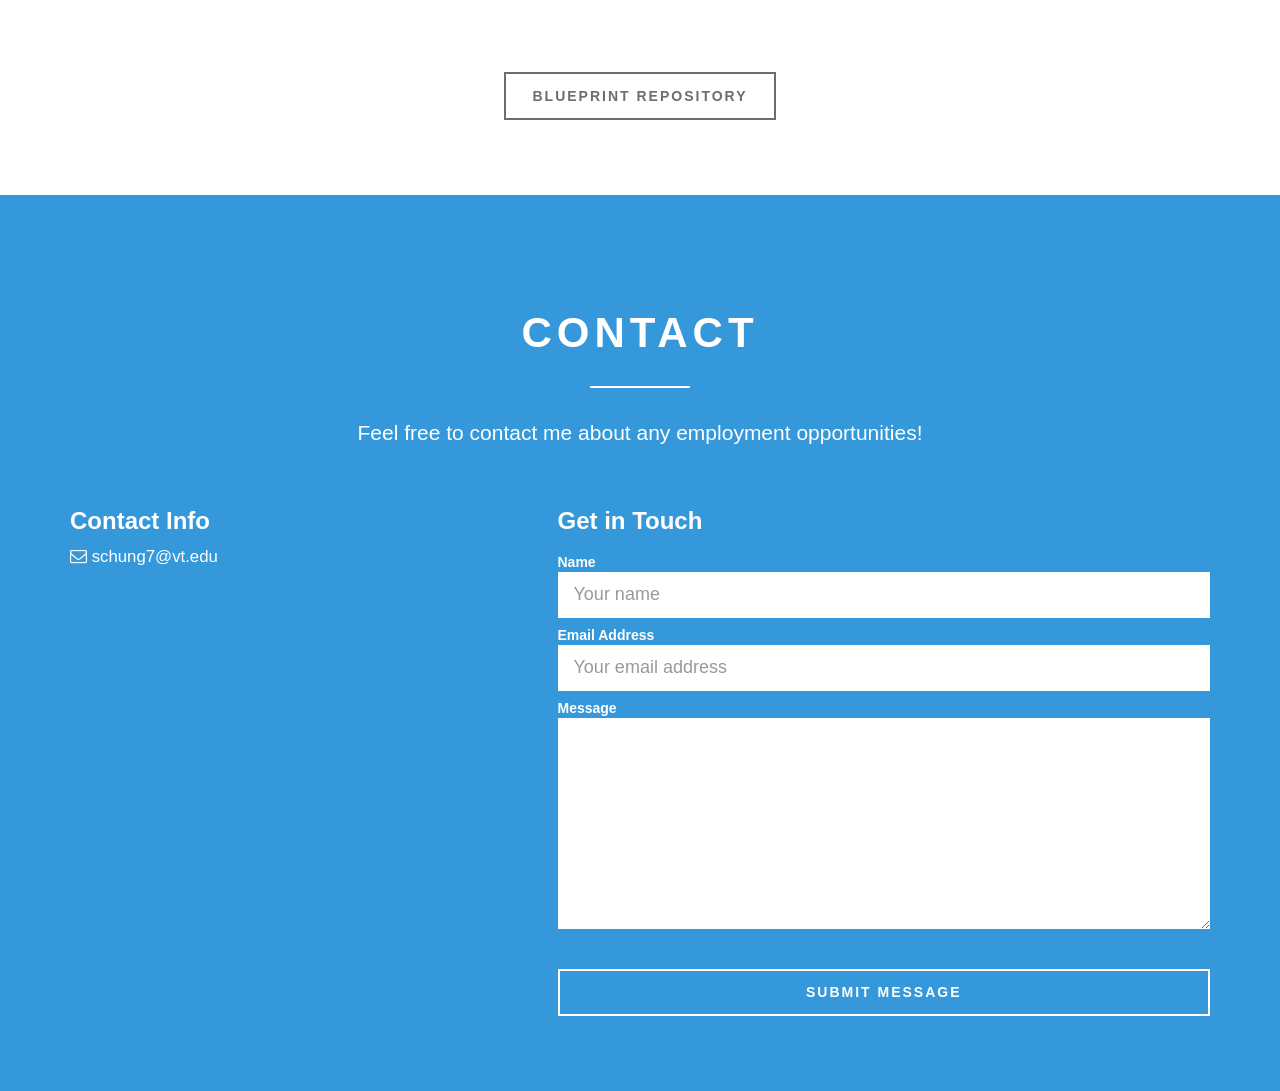
==== commit 18c68ee4: "updated experience" ====
--- a/index.html
+++ b/index.html
@@ -1,352 +1,373 @@
 <!DOCTYPE html>
 <!-- saved from url=(0057)http://authenticgoods.co/wrapbootstrap/themes/articulate/ -->
-<html class=" js flexbox canvas canvastext webgl touch geolocation postmessage websqldatabase indexeddb hashchange history draganddrop websockets rgba hsla multiplebgs backgroundsize borderimage borderradius boxshadow textshadow opacity cssanimations csscolumns cssgradients cssreflections csstransforms csstransforms3d csstransitions fontface generatedcontent video audio localstorage sessionstorage webworkers applicationcache svg inlinesvg smil svgclippaths" style=""><!--<![endif]--><head><meta http-equiv="Content-Type" content="text/html; charset=UTF-8">
-        <meta charset="utf-8">
-        <meta http-equiv="X-UA-Compatible" content="IE=edge">
-        <title>stevenChung++;</title>
-        <meta name="description" content="">
-        <meta name="viewport" content="width=device-width, initial-scale=1">
-        <meta name="author" content="">
-        <link rel="shortcut icon" href="./Articulate_files/pics/tabicon.ico">
-        <!-- Place favicon.ico and apple-touch-icon.png in the root directory -->
+<html class=" js flexbox canvas canvastext webgl touch geolocation postmessage websqldatabase indexeddb hashchange history draganddrop websockets rgba hsla multiplebgs backgroundsize borderimage borderradius boxshadow textshadow opacity cssanimations csscolumns cssgradients cssreflections csstransforms csstransforms3d csstransitions fontface generatedcontent video audio localstorage sessionstorage webworkers applicationcache svg inlinesvg smil svgclippaths" style="">
+   <!--<![endif]-->
+   <head>
+      <meta http-equiv="Content-Type" content="text/html; charset=UTF-8">
+      <meta charset="utf-8">
+      <meta http-equiv="X-UA-Compatible" content="IE=edge">
+      <title>stevenChung++;</title>
+      <meta name="description" content="">
+      <meta name="viewport" content="width=device-width, initial-scale=1">
+      <meta name="author" content="">
+      <link rel="shortcut icon" href="./Articulate_files/pics/tabicon.ico">
+      <!-- Place favicon.ico and apple-touch-icon.png in the root directory -->
+      <!-- Bootstrap core CSS -->
+      <link rel="stylesheet" href="./Articulate_files/css/bootstrap.min.css">
+      <!-- Fonts from Font Awsome -->
+      <link rel="stylesheet" href="./Articulate_files/css/font-awesome.min.css">
+      <!-- Magnific popup -->
+      <link rel="stylesheet" href="./Articulate_files/css/magnific-popup.css">
+      <!-- Custom styles for this template -->
+      <link rel="stylesheet" href="./Articulate_files/css/main.css">
+      <link rel="stylesheet" href="./Articulate_files/css/ss-standard.css">
+      <link rel="stylesheet" href="./Articulate_files/css/ss_social_circle.css">
+      <!-- Color styles -->
+      <link rel="stylesheet" href="./Articulate_files/css/blue.css">
+      <!-- Feature detection -->
+      <script async="" src="./Articulate_files/analytics.js"></script><script src="./Articulate_files/modernizr-2.6.2.min.js"></script>
+      <!-- Fonts -->
+      <!-- HTML5 shim and Respond.js IE8 support of HTML5 elements and media queries -->
+      <!--[if lt IE 9]>
+      <script src="js/plugins/html5shiv.js"></script>
+      <script src="js/plugins/respond.min.js"></script>
+      <![endif]-->
+   </head>
+   <body>
+      <img class="vegas-background" src="./Articulate_files/pics/04.jpg" style="position: fixed; left: 0px; top: -132.5px; width: 1920px; height: 1200px; bottom: auto; right: auto;">
+      <div class="vegas-overlay" style="margin: 0px; padding: 0px; position: fixed; left: 0px; top: 0px; width: 100%; height: 100%; background-image: url(./Articulate_files/pics/16.png);"></div>
+      <div id="undefined-sticky-wrapper" class="sticky-wrapper" style="height: 55px;">
+         <div class="navbar navbar-default navbar-static-top" role="navigation">
+            <div class="container">
+               <div class="navbar-header">
+                  <button type="button" class="navbar-toggle collapsed" data-toggle="collapse" data-target=".navbar-collapse">
+                  <span class="sr-only">Toggle navigation</span>
+                  <span class="icon-bar"></span>
+                  <span class="icon-bar"></span>
+                  <span class="icon-bar"></span>
+                  </button>
+               </div>
+               <div class="navbar-collapse collapse">
+                  <ul class="nav navbar-nav" id="main-menu">
+                     <li><a href="#page-welcome">Home</a></li>
+                     <li><a href="#page-profile">About Me</a></li>
+                     <li><a href="#page-skills">Skills</a></li>
+                     <li><a href="#page-education">Education</a></li>
+                     <li><a href="#page-experience">Experience</a></li>
+                     <li><a href="#page-portfolio">Portfolio</a></li>
+                     <li><a href="#page-contact">Contact</a></li>
+                  </ul>
+               </div>
+               <!--/.nav-collapse -->
+            </div>
+         </div>
+      </div>
+      <!-- welcome begins -->
+      <section id="page-welcome" class="page-welcome">
+         <div>
+            <ul class="slider-controls">
+               <li><a id="vegas-next" class="next" href="#"></a></li>
+               <li><a id="vegas-prev" class="prev" href="#"></a></li>
+            </ul>
+         </div>
+         <div class="container">
+            <div class="row">
+               <header class="centered">
+                  <h1>Steven Chung</h1>
+                  <p>Aspiring iOS and Front End Software Engineer</p>
+               </header>
+               <div class="social-icons">
+                  <a href="http://www.linkedin.com/pub/steven-chung/62/772/a71/" class="btn btn-round btn-clear btn-linkedin"><i class="fa fa-linkedin-square"></i></a>
+                  <a href="mailto:schung7@vt.edu" class="btn btn-round btn-clear btn-google"><i class="fa ss-mail"></i></a>
+                  <a href="https://github.com/schung7" class="btn btn-round btn-clear btn-linkedin"><i class="fa fa-github-square"></i></a>
+               </div>
+               <a href="#page-contact" class="btn btn-default hire-me">Contact Me</a>
+            </div>
+         </div>
+      </section>
+      <!-- welcome ends -->
+      <!-- profile begins -->
+      <section id="page-profile" class="page-profile">
+         <div class="container">
+            <header class="section-header">
+               <h2 class="section-title">About Me</h2>
+               <div class="spacer"></div>
+               <p class="section-subtitle">Hello, world - from the Metro Washington D.C. Area!</p>
+            </header>
+            <div class="row">
+               <div class="col-md-3">
+                  <div class="profile"><img src="./Articulate_files/pics/profile.jpg" alt="profile"></div>
+               </div>
+               <div class="col-md-9">
+                  <p>I am currently a senior majoring in Computer Science at Virginia Tech planning to graduate in the Fall of 2015. My interests lie in iOS development, human-computer interaction, and virtual reality. </p>
+                  <p>Currently, I am interning at Appian Corporation located in Reston, Virginia. I am working on adding three new features to the iOS platform of the product. The internship thus far has been both an exciting and educational experience. Perhaps what I enjoy the most is the company's culture. Although Appian is considered a rapidly growing, medium sized company, they have done exceptionally well in preserving the company culture. I have since learned that the people as well as the environment contribute highly towards the success of a product.</p>
+                  <p>Prior to my current internship, I have interned at IBM for two years. The first of these two positions was a co-op in the Greater Boston area, where I worked as a front-end developer intern. I was a part of the run team, which served as the first line of defense for fixing defects and providing enhancements for the product. The latter was a summer internship in the Raleigh-Durham-Chapel Hill (RTP) Triangle area in North Carolina. The Extreme Blue program is the premier internship program at IBM, in which interns work in groups of four to create new technologies. I had the priviledge to work alongside an MBA, a UX designer, and another software developer intern to create Blueprint - a set of reusable front-end components for iOS devices. Working on this project has immersed me with the various aspects involved in creating a product, ranging from creating a compelling business use case to the development of the product itself.</p>
+                  <p>During my free time I enjoy weightlifting and playing tennis, Heroes of Newerth, and Settlers of Catan!</p>
+               </div>
+            </div>
+         </div>
+      </section>
+      <!-- profile ends -->
+      <!-- skills begins -->
+      <section id="page-skills" class="page-skills">
+         <div class="container">
+            <header class="section-header">
+               <h2 class="section-title"><span>Skills</span></h2>
+               <div class="spacer"></div>
+               <p class="section-subtitle">I have a passion for iOS and front-end development. However, I possess a variety of skills. </p>
+            </header>
+            <div class="row">
+               <div class="col-md-2">
+                  <span class="chart" data-percent="95">
+                     <span class="percent"></span>
+                     <h3>Java</h3>
+                  </span>
+               </div>
+               <div class="col-md-2 ">
+                  <span class="chart" data-percent="90">
+                     <span class="percent"></span>
+                     <h3>Objective-C</h3>
+                  </span>
+               </div>
+               <div class="col-md-2">
+                  <span class="chart" data-percent="80">
+                     <span class="percent"></span>
+                     <h3>JavaScript</h3>
+                  </span>
+               </div>
+               <div class="col-md-2">
+                  <span class="chart" data-percent="85">
+                     <span class="percent"></span>
+                     <h3>C</h3>
+                  </span>
+               </div>
+               <div class="col-md-2">
+                  <span class="chart" data-percent="75">
+                     <span class="percent"></span>
+                     <h3>HTML</h3>
+                  </span>
+               </div>
+               <div class="col-md-2">
+                  <span class="chart" data-percent="75">
+                     <span class="percent"></span>
+                     <h3>CSS</h3>
+                  </span>
+               </div>
+            </div>
+         </div>
+      </section>
+      <!-- skills ends -->
+      <!-- education begins -->
+      <section id="page-education" class="page-education">
+         <div class="container">
+            <header class="section-header">
+               <h2 class="section-title"><span>Education</span></h2>
+               <div class="spacer"></div>
+            </header>
+            <article class="education">
+               <header>
+                  <h3>Virginia Polytechnic Institute and State University | Virginia Tech</h3>
+                  <p>University Honors - Bachelor of Science
+                     <br>Computer Science - Mathematics Minor</br>
+                     <strong>Expected Graduation:</strong> Fall 2015
+                  </p>
+               </header>
+               <h4>Relevant Courses</h4>
+               <table style="width:100%">
+                  <tr>
+                     <ul>
+                        <td>•   Data Structures and Algorithms</td>
+                        <td>•   Computer Systems</td>
+                        <td>•   Combinatorics</td>
+                     </ul>
+                  </tr>
+                  <tr>
+                     <td>•   Comparative Languages</td>
+                     <td>•   Human Computer Interaction</td>
+                     <td>•   Discrete Mathematics</td>
+                  </tr>
+                  <tr>
+                     <td>•   Mobile Software Developent (Swift)</td>
+                     <td>•   Cryptography</td>
+                     <td>•   Principles of Network Security</td>
+                  </tr>
+               </table>
+            </article>
+         </div>
+      </section>
+      <!-- education ends -->
+      <!-- experience begins -->
+      <section id="page-experience" class="page-experience">
+         <div class="container">
+            <header class="section-header">
+               <h2 class="section-title"><span>Experience</span></h2>
+               <div class="spacer"></div>
+            </header>
+            <div class="row">
+               <div class="col-md-6">
+                  <article class="experience">
+                     <header>
+                        <h3>Appian Corporation</h3>
+                        <p>Software Developer Intern / Reston, VA / May 2015 - Present</p>
+                     </header>
+                     <p>Appian is a business process management (BPM) software which allows customers to build the custom software they need using little to no code.</p>
+                     <p>•   Developed three new features to the iOS platform of the product<br>
+                        •   Reduced search times for collapsed sections feature from O(n<sup>2</sup>) to O(n)<br>
+                        •   Fully automated unit and UI tests using XCTest and KIF<br>
+                        •   Managed Jenkins for continuous integration throughout entire development process
 
-        <!-- Bootstrap core CSS -->
-        <link rel="stylesheet" href="./Articulate_files/css/bootstrap.min.css">
-        <!-- Fonts from Font Awsome -->
-        <link rel="stylesheet" href="./Articulate_files/css/font-awesome.min.css">
-         <!-- Magnific popup -->
-        <link rel="stylesheet" href="./Articulate_files/css/magnific-popup.css">
-        <!-- Custom styles for this template -->
-        <link rel="stylesheet" href="./Articulate_files/css/main.css">
-        <link rel="stylesheet" href="./Articulate_files/css/ss-standard.css">
-        <link rel="stylesheet" href="./Articulate_files/css/ss_social_circle.css">
-        <!-- Color styles -->
-        <link rel="stylesheet" href="./Articulate_files/css/blue.css">
-        
-         <!-- Feature detection -->
-        <script async="" src="./Articulate_files/analytics.js"></script><script src="./Articulate_files/modernizr-2.6.2.min.js"></script>
-        <!-- Fonts -->
-
-        <!-- HTML5 shim and Respond.js IE8 support of HTML5 elements and media queries -->
-        <!--[if lt IE 9]>
-          <script src="js/plugins/html5shiv.js"></script>
-          <script src="js/plugins/respond.min.js"></script>
-        <![endif]-->
-    </head>
-    <body><img class="vegas-background" src="./Articulate_files/pics/04.jpg" style="position: fixed; left: 0px; top: -132.5px; width: 1920px; height: 1200px; bottom: auto; right: auto;"><div class="vegas-overlay" style="margin: 0px; padding: 0px; position: fixed; left: 0px; top: 0px; width: 100%; height: 100%; background-image: url(./Articulate_files/pics/16.png);"></div>
-  <div id="undefined-sticky-wrapper" class="sticky-wrapper" style="height: 55px;"><div class="navbar navbar-default navbar-static-top" role="navigation">
-      <div class="container">
-        <div class="navbar-header">
-          <button type="button" class="navbar-toggle collapsed" data-toggle="collapse" data-target=".navbar-collapse">
-            <span class="sr-only">Toggle navigation</span>
-            <span class="icon-bar"></span>
-            <span class="icon-bar"></span>
-            <span class="icon-bar"></span>
-          </button>
-        </div>
-        <div class="navbar-collapse collapse">
-          <ul class="nav navbar-nav" id="main-menu">
-            <li><a href="#page-welcome">Home</a></li>
-            <li><a href="#page-profile">About Me</a></li>
-            <li><a href="#page-skills">Skills</a></li>
-            <li><a href="#page-education">Education</a></li>
-            <li><a href="#page-experience">Experience</a></li>
-            <li><a href="#page-portfolio">Portfolio</a></li>
-            <li><a href="#page-contact">Contact</a></li>
-          </ul>
-        </div><!--/.nav-collapse -->
-      </div>
-    </div></div>
-    <!-- welcome begins -->
-    <section id="page-welcome" class="page-welcome">
-      <div>
-          <ul class="slider-controls">
-              <li><a id="vegas-next" class="next" href="#"></a></li>
-              <li><a id="vegas-prev" class="prev" href="#"></a></li>
-          </ul>
-        </div>
-        <div class="container">
-            <div class="row">
-                <header class="centered">
-                    <h1>Steven Chung</h1>
-                    <p>Aspiring iOS and Front End Software Engineer</p>
-                </header>
-                <div class="social-icons">
-                        <a href="http://www.linkedin.com/pub/steven-chung/62/772/a71/" class="btn btn-round btn-clear btn-linkedin"><i class="fa fa-linkedin-square"></i></a>
-                        <a href="mailto:schung7@vt.edu" class="btn btn-round btn-clear btn-google"><i class="fa ss-mail"></i></a>
-                        <a href="https://github.com/schung7" class="btn btn-round btn-clear btn-linkedin"><i class="fa fa-github-square"></i></a>
-                </div>
-                <a href="#page-contact" class="btn btn-default hire-me">Contact Me</a>
-            </div>
-        </div>
-    </section><!-- welcome ends -->
-    <!-- profile begins -->
-    <section id="page-profile" class="page-profile">
-      <div class="container">
-                <header class="section-header">
-                    <h2 class="section-title">About Me</h2>
-                    <div class="spacer"></div>
-                    <p class="section-subtitle">Hello, world - from the Metro Washington D.C. Area!</p>
-                </header>
-            <div class="row">
-              <div class="col-md-3">
-                 <div class="profile"><img src="./Articulate_files/pics/profile.jpg" alt="profile"></div> 
-              </div>
-               <div class="col-md-9">
-                <p>I am currently a senior majoring in Computer Science at Virginia Tech planning to graduate in the Fall of 2015. My interests lie in iOS development, big data analytics, machine learning, and web development. </p>
-                <p>I have interned at IBM for the past two years. The first of these two positions was a co-op in the Greater Boston area, where I worked as a front-end developer intern. I was a part of the run team, which served as the first line of defense for fixing defects and providing enhancements for the product. The latter was a summer internship in the Raleigh-Durham-Chapel Hill (RTP) Triangle area in North Carolina. The Extreme Blue program is the premier internship program at IBM, in which interns work in groups of four to create new technologies. I had the priviledge to work alongside an MBA, a UX designer, and another software developer intern to create Blueprint - a set of reusable front-end components for iOS devices. Working on this project has immersed me with the various aspects involved in creating a product, ranging from creating a compelling business use case to the development of the product itself.</p>
-                <p>During my free time I enjoy weightlifting and playing tennis, Heroes of Newerth, and Settlers of Catan!</p>
-              </div>
-            </div>
-      </div> 
-    </section><!-- profile ends -->
-    <!-- skills begins -->
-     <section id="page-skills" class="page-skills">
-       <div class="container">
-           
-                 <header class="section-header">
-                    <h2 class="section-title"><span>Skills</span></h2>
-                      <div class="spacer"></div>
-                    <p class="section-subtitle">I have a passion for iOS and front-end development. However, I possess a variety of skills. </p>
-                </header>
-            <div class="row">
-              <div class="col-md-2">
-               <span class="chart" data-percent="95">
-                      <span class="percent"></span>
-                      <h3>Java</h3>
-               </span>
-            </div>
-               <div class="col-md-2 ">
-               <span class="chart" data-percent="90">
-                      <span class="percent"></span>
-                      <h3>Objective-C</h3>
-               </span>
-            </div>
-               <div class="col-md-2">
-               <span class="chart" data-percent="80">
-                      <span class="percent"></span>
-                       <h3>JavaScript</h3>
-               </span>
-            </div>
-               <div class="col-md-2">
-               <span class="chart" data-percent="85">
-                      <span class="percent"></span>
-                      <h3>C</h3>
-               </span>
-            </div>
-               <div class="col-md-2">
-               <span class="chart" data-percent="75">
-                      <span class="percent"></span>
-                      <h3>HTML</h3>
-               </span>
-            </div>
-               <div class="col-md-2">
-               <span class="chart" data-percent="75">
-                      <span class="percent"></span>
-                       <h3>CSS</h3>
-               </span>
-            </div>
-          </div>
-        </div>
-    </section><!-- skills ends -->
-    <!-- education begins -->
-     <section id="page-education" class="page-education">
-       <div class="container">
-                <header class="section-header">
-                    <h2 class="section-title"><span>Education</span></h2>
-                     <div class="spacer"></div>
-                </header>
-                  <article class="education">
-                    <header>
-                      <h3>Virginia Polytechnic Institute and State University | Virginia Tech</h3>
-                      <p>University Honors - Bachelor of Science
-                      <br>Computer Science - Mathematics Minor</br>
-                      <strong>Expected Graduation:</strong> Fall 2015
-                      </p>
-                    </header>
-                    <h4>Relevant Courses</h4>
-                    
-
-
-         <table style="width:100%">
-          <tr>
-            <ul>
-              <td>•   Data Structures and Algorithms</td>
-              <td>•   Computer Systems</td>
-              <td>•   Combinatorics</td>
-            </ul>
-          </tr>
-          <tr>
-            <td>•   Comparative Languages</td>
-            <td>•   Human Computer Interaction</td>
-            <td>•   Discrete Mathematics</td>
-          </tr>
-        </table>
-
-
-
+                     </p>
                   </article>
-       </div>
-    </section><!-- education ends -->
-    <!-- experience begins -->
-     <section id="page-experience" class="page-experience">
-       <div class="container">
-                <header class="section-header">
-                    <h2 class="section-title"><span>Experience</span></h2>
-                     <div class="spacer"></div>
-                </header>
-                <div class="row">
-                 <div class="col-md-6">
+               </div>
+               <div class="col-md-6">
                   <article class="experience">
-                    <header>
-                      <h3>IBM Extreme Blue - Mobile First</h3>
-                      <p>Technical Intern / Research Triangle Park, NC / May 2014 - Aug 2014</p>
-                    </header>
-                      <p>This program serves as IBM’s premier internship program, in which interns assist in developing new technologies for emerging products within the company.</p>
-                      <p>•   Start-up like culture working alongside an MBA, designer, and a developer to come up with a solution for a time and cost efficient way for corporations to develop mobile applications in the retail sector
+                     <header>
+                        <h3>IBM Extreme Blue - MobileFirst</h3>
+                        <p>Technical Intern / Research Triangle Park, NC / May 2014 - Aug 2014</p>
+                     </header>
+                     <p>This program serves as IBM’s premier internship program, in which interns assist in developing new technologies for emerging products within the company.</p>
+                     <p>•   Start-up like culture working alongside an MBA, designer, and a developer to come up with a solution for a time and cost efficient way for corporations to develop mobile applications in the retail sector
                         <br>
                         •   Created a “best of breed” iOS native mobile application that is highly componentized to allow for copy and paste modular design<br>
                         •   Leveraged IBM Bluemix Platform as a Service (PaaS) offering as the backend for the application<br>
                         •   Implemented a social network service using Node.js as a service to IBM Bluemix<br>
-                        •   Presented final project to top executives at IBM HQ in Armonk, NY</p>
-
-
-
-
-
+                        •   Presented final project to top executives at IBM HQ in Armonk, NY
+                     </p>
                   </article>
-                </div>
-                  <div class="col-md-6">
+               </div>
+               <div class="col-md-6">
                   <article class="experience">
-                    <header>
-                      <h3>IBM - Rational Software</h3>
-                       <p>Application Developer and Tester / Littleton, MA / Jun 2013 - Dec 2013</p>
-                    </header>
-                      <p>RRC is one of three products that form IBM Rational’s Collaborative Lifecycle Management (CLM) which allow users to effectively plan, manage, and review their project requirements.</p>
-
-                      <p>•   Communication and collaborative development with server and user experience (UX) engineers in addition to product customers to deliver web client side fixes<br>
+                     <header>
+                        <h3>IBM - Rational Software</h3>
+                        <p>Application Developer and Tester / Littleton, MA / Jun 2013 - Dec 2013</p>
+                     </header>
+                     <p>RRC is one of three products that form IBM Rational’s Collaborative Lifecycle Management (CLM) which allow users to effectively plan, manage, and review their project requirements.</p>
+                     <p>•   Communication and collaborative development with server and user experience (UX) engineers in addition to product customers to deliver web client side fixes<br>
                         •   Fixed 50+ defects/enhancements that met or exceeded the expected code quality standards set by IBM and JSLint<br>
                         •   Performed manual and automated build verification tests (BVT) for new builds releases <br>
                         •   Exposure to complete lifecycle of software product development including nightly and integration revision controls<br>
-                        •   Addressed memory leak problems for DOM nodes that have not been correctly destroyed</p>
+                        •   Addressed memory leak problems for DOM nodes that have not been correctly destroyed
+                     </p>
                   </article>
-                </div>
-            </div>
-        </div>
-    </section><!-- experience ends -->
-    <!-- portfolio begins -->
-     <section id="page-portfolio" class="page-portfolio">
-          <div class="container">
-            <div class="row">
-                <header class="section-header">
-                    <h2 class="section-title"><span>Portfolio</span></h2>
-                      <div class="spacer"></div>
-                    <p class="section-subtitle">Check out some of my past works!</p>
-                </header>
-           <!--
-                <div id="grid-controls-wrapper">
-                <ul class="nav nav-pills center-pills grid-controls">
-                  <li class="active filter"><a href="javascript:void(0)" data-filter="*">All</a></li>
-                  <li class="filter"><a href="javascript:void(0)" data-filter=".branding">Branding</a></li>   
-                  <li class="filter"><a href="javascript:void(0)" data-filter=".design">Design</a></li>            
-                  <li class="filter"><a href="javascript:void(0)" data-filter=".photography">Photography</a></li>
-                  <li class="filter"><a href="javascript:void(0)" data-filter=".web">Website</a></li>
-                </ul>
-              </div>
-            -->
-            <center><h2>Blueprint - IBM Extreme Blue</h2></center>
-                <div>
-
+               </div>
+            </div>
+         </div>
+      </section>
+      <!-- experience ends -->
+      <!-- portfolio begins -->
+      <section id="page-portfolio" class="page-portfolio">
+         <div class="container">
+            <div class="row">
+               <header class="section-header">
+                  <h2 class="section-title"><span>Portfolio</span></h2>
+                  <div class="spacer"></div>
+                  <p class="section-subtitle">Check out some of my past works!</p>
+               </header>
+               <!--
+                  <div id="grid-controls-wrapper">
+                  <ul class="nav nav-pills center-pills grid-controls">
+                    <li class="active filter"><a href="javascript:void(0)" data-filter="*">All</a></li>
+                    <li class="filter"><a href="javascript:void(0)" data-filter=".branding">Branding</a></li>   
+                    <li class="filter"><a href="javascript:void(0)" data-filter=".design">Design</a></li>            
+                    <li class="filter"><a href="javascript:void(0)" data-filter=".photography">Photography</a></li>
+                    <li class="filter"><a href="javascript:void(0)" data-filter=".web">Website</a></li>
+                  </ul>
+                  </div>
+                  -->
+               <center>
+                  <h2>RiftDrone - VTHacks</h2>
+                  <a href="http://vthacks.challengepost.com/submissions/23051-riftdrone" class="btn btn-default repo" style="margin-top: 0px; margin-bottom: 40px;">Challenge Post</a>
+               </center>
+               <center>
+                  <h2>Blueprint - IBM Extreme Blue</h2>
+               </center>
+               <div>
                   <center>
-                    <center><div class="embed-responsive embed-responsive-16by9">
-                      <iframe class="embed-responsive-item" src="http://www.youtube.com/v/ucspbZbNHFA"></iframe>
-                      </div></center>
+                     <div class="embed-responsive embed-responsive-16by9">
+                        <iframe class="embed-responsive-item" src="http://www.youtube.com/v/ucspbZbNHFA"></iframe>
+                     </div>
                   </center>
-
-                  <center><a href="https://hub.jazz.net/project/exblue/mbaas-assets/overview" class="btn btn-default repo">Blueprint Repository</a></center>
-
+                  <center>
+                     <a href="https://hub.jazz.net/project/exblue/mbaas-assets/overview" class="btn btn-default repo" style="margin-top: 10px;">Blueprint Repository</a>
+                  </center>
                   <!--
-                  <ul id="grid" class="grid-wrapper isotope" style="position: relative; overflow: hidden; height: 570px;">
-                      <li class="mix web isotope-item" style="transform: translate3d(40px, 0px, 0px);">
-                       <a href="http://www.youtube.com/v/ucspbZbNHFA"><div class="overlay"><i class="fa fa-search"></i></div><img src="http://i.imgur.com/3NCIhV9.jpg" alt="">
-                      </a> </li>
-                  </ul>
-                -->
-
-<!-- End Embed code -->
-
-</div>
-                </div>
-            </div>
-        </div>
-    </section><!-- portfolio ends -->
-    <!-- contact begins -->
-     <section id="page-contact" class="page-contact">
-          <div class="container">
-              <header class="section-header">
-                  <h2 class="section-title"><span>Contact</span></h2>
-                    <div class="spacer"></div>
-                       <p class="section-subtitle">Feel free to contact me about any employment opportunities!</p>
-              </header>
-        <div class="row">
-          <div class="col-sm-5 contact-info">
-            <h3>Contact Info</h3>
-            <p><i class="fa fa-envelope-o"></i> schung7@vt.edu</p>
-          </div>
-          <div class="col-sm-7">
-          <h3>Get in Touch</h3>
-              <form class="form-horizontal" id="contact-form" novalidate="novalidate">
-        <div class="control-group">
-            <label class="control-label" for="name">Name</label>
-            <div class="controls">
-                <input type="text" name="name" id="name" placeholder="Your name" class="form-control input-lg ">
-            </div>
-        </div>
-        <div class="control-group">
-            <label class="control-label" for="email">Email Address</label>
-            <div class="controls">
-                <input type="text" name="email" id="email" placeholder="Your email address" class="form-control input-lg">
-            </div>
-        </div>
-        <div class="control-group">
-            <label class="control-label" for="message">Message</label>
-            <div class="controls">
-                <textarea name="message" id="message" rows="8" class="form-control input-lg"></textarea>
-            </div>
-        </div>
-        <div class="form-actions">
-            <button type="submit" class="btn btn-default btn-lg btn-block">Submit Message</button>
-        </div>
-    </form><!-- End contact-form -->
-          </div>
-        </div><!-- End row -->
-
-        </div>
-    </section> <!-- contact ends -->
-
-
-        <script src="./Articulate_files/jquery-1.10.2.min.js"></script>
-        <script src="./Articulate_files/bootstrap.min.js"></script>
-        <script src="./Articulate_files/jquery.scrollTo.js"></script>
-        <script src="./Articulate_files/jquery.nav.js"></script>
-        <script src="./Articulate_files/jquery.sticky.js"></script>
-        <script src="./Articulate_files/jquery.easypiechart.min.js"></script>
-        <script src="./Articulate_files/jquery.vegas.min.js"></script>
-        <script src="./Articulate_files/jquery.isotope.min.js"></script>
-        <script src="./Articulate_files/jquery.magnific-popup.min.js"></script>
-        <script src="./Articulate_files/jquery.validate.js"></script>
-        <script src="./Articulate_files/waypoints.min.js"></script>
-        <script src="./Articulate_files/main.js"></script>
-
-        
-       <script>
-        (function(i,s,o,g,r,a,m){i['GoogleAnalyticsObject']=r;i[r]=i[r]||function(){
-        (i[r].q=i[r].q||[]).push(arguments)},i[r].l=1*new Date();a=s.createElement(o),
-        m=s.getElementsByTagName(o)[0];a.async=1;a.src=g;m.parentNode.insertBefore(a,m)
-        })(window,document,'script','//www.google-analytics.com/analytics.js','ga');
-        ga('create', 'UA-54506321-1', 'auto');
-        ga('send', 'pageview');
+                     <ul id="grid" class="grid-wrapper isotope" style="position: relative; overflow: hidden; height: 570px;">
+                         <li class="mix web isotope-item" style="transform: translate3d(40px, 0px, 0px);">
+                          <a href="http://www.youtube.com/v/ucspbZbNHFA"><div class="overlay"><i class="fa fa-search"></i></div><img src="http://i.imgur.com/3NCIhV9.jpg" alt="">
+                         </a> </li>
+                     </ul>
+                     -->
+                  <!-- End Embed code -->
+               </div>
+            </div>
+         </div>
+         </div>
+      </section>
+      <!-- portfolio ends -->
+      <!-- contact begins -->
+      <section id="page-contact" class="page-contact">
+         <div class="container">
+            <header class="section-header">
+               <h2 class="section-title"><span>Contact</span></h2>
+               <div class="spacer"></div>
+               <p class="section-subtitle">Feel free to contact me about any employment opportunities!</p>
+            </header>
+            <div class="row">
+               <div class="col-sm-5 contact-info">
+                  <h3>Contact Info</h3>
+                  <p><i class="fa fa-envelope-o"></i> schung7@vt.edu</p>
+               </div>
+               <div class="col-sm-7">
+                  <h3>Get in Touch</h3>
+                  <form class="form-horizontal" id="contact-form" novalidate="novalidate">
+                     <div class="control-group">
+                        <label class="control-label" for="name">Name</label>
+                        <div class="controls">
+                           <input type="text" name="name" id="name" placeholder="Your name" class="form-control input-lg ">
+                        </div>
+                     </div>
+                     <div class="control-group">
+                        <label class="control-label" for="email">Email Address</label>
+                        <div class="controls">
+                           <input type="text" name="email" id="email" placeholder="Your email address" class="form-control input-lg">
+                        </div>
+                     </div>
+                     <div class="control-group">
+                        <label class="control-label" for="message">Message</label>
+                        <div class="controls">
+                           <textarea name="message" id="message" rows="8" class="form-control input-lg"></textarea>
+                        </div>
+                     </div>
+                     <div class="form-actions">
+                        <button type="submit" id="sorry" class="btn btn-default btn-lg btn-block">Submit Message</button>
+                     </div>
+                  </form>
+                  <!-- End contact-form -->
+               </div>
+            </div>
+            <!-- End row -->
+         </div>
+      </section>
+      <!-- contact ends -->
+      <script src="./Articulate_files/jquery-1.10.2.min.js"></script>
+      <script src="./Articulate_files/bootstrap.min.js"></script>
+      <script src="./Articulate_files/jquery.scrollTo.js"></script>
+      <script src="./Articulate_files/jquery.nav.js"></script>
+      <script src="./Articulate_files/jquery.sticky.js"></script>
+      <script src="./Articulate_files/jquery.easypiechart.min.js"></script>
+      <script src="./Articulate_files/jquery.vegas.min.js"></script>
+      <script src="./Articulate_files/jquery.isotope.min.js"></script>
+      <script src="./Articulate_files/jquery.magnific-popup.min.js"></script>
+      <script src="./Articulate_files/jquery.validate.js"></script>
+      <script src="./Articulate_files/waypoints.min.js"></script>
+      <script src="./Articulate_files/main.js"></script>
+      <script>
+         (function(i,s,o,g,r,a,m){i['GoogleAnalyticsObject']=r;i[r]=i[r]||function(){
+         (i[r].q=i[r].q||[]).push(arguments)},i[r].l=1*new Date();a=s.createElement(o),
+         m=s.getElementsByTagName(o)[0];a.async=1;a.src=g;m.parentNode.insertBefore(a,m)
+         })(window,document,'script','//www.google-analytics.com/analytics.js','ga');
+         ga('create', 'UA-54506321-1', 'auto');
+         ga('send', 'pageview');
       </script>
-    
-
-</body></html>+   </body>
+</html>
